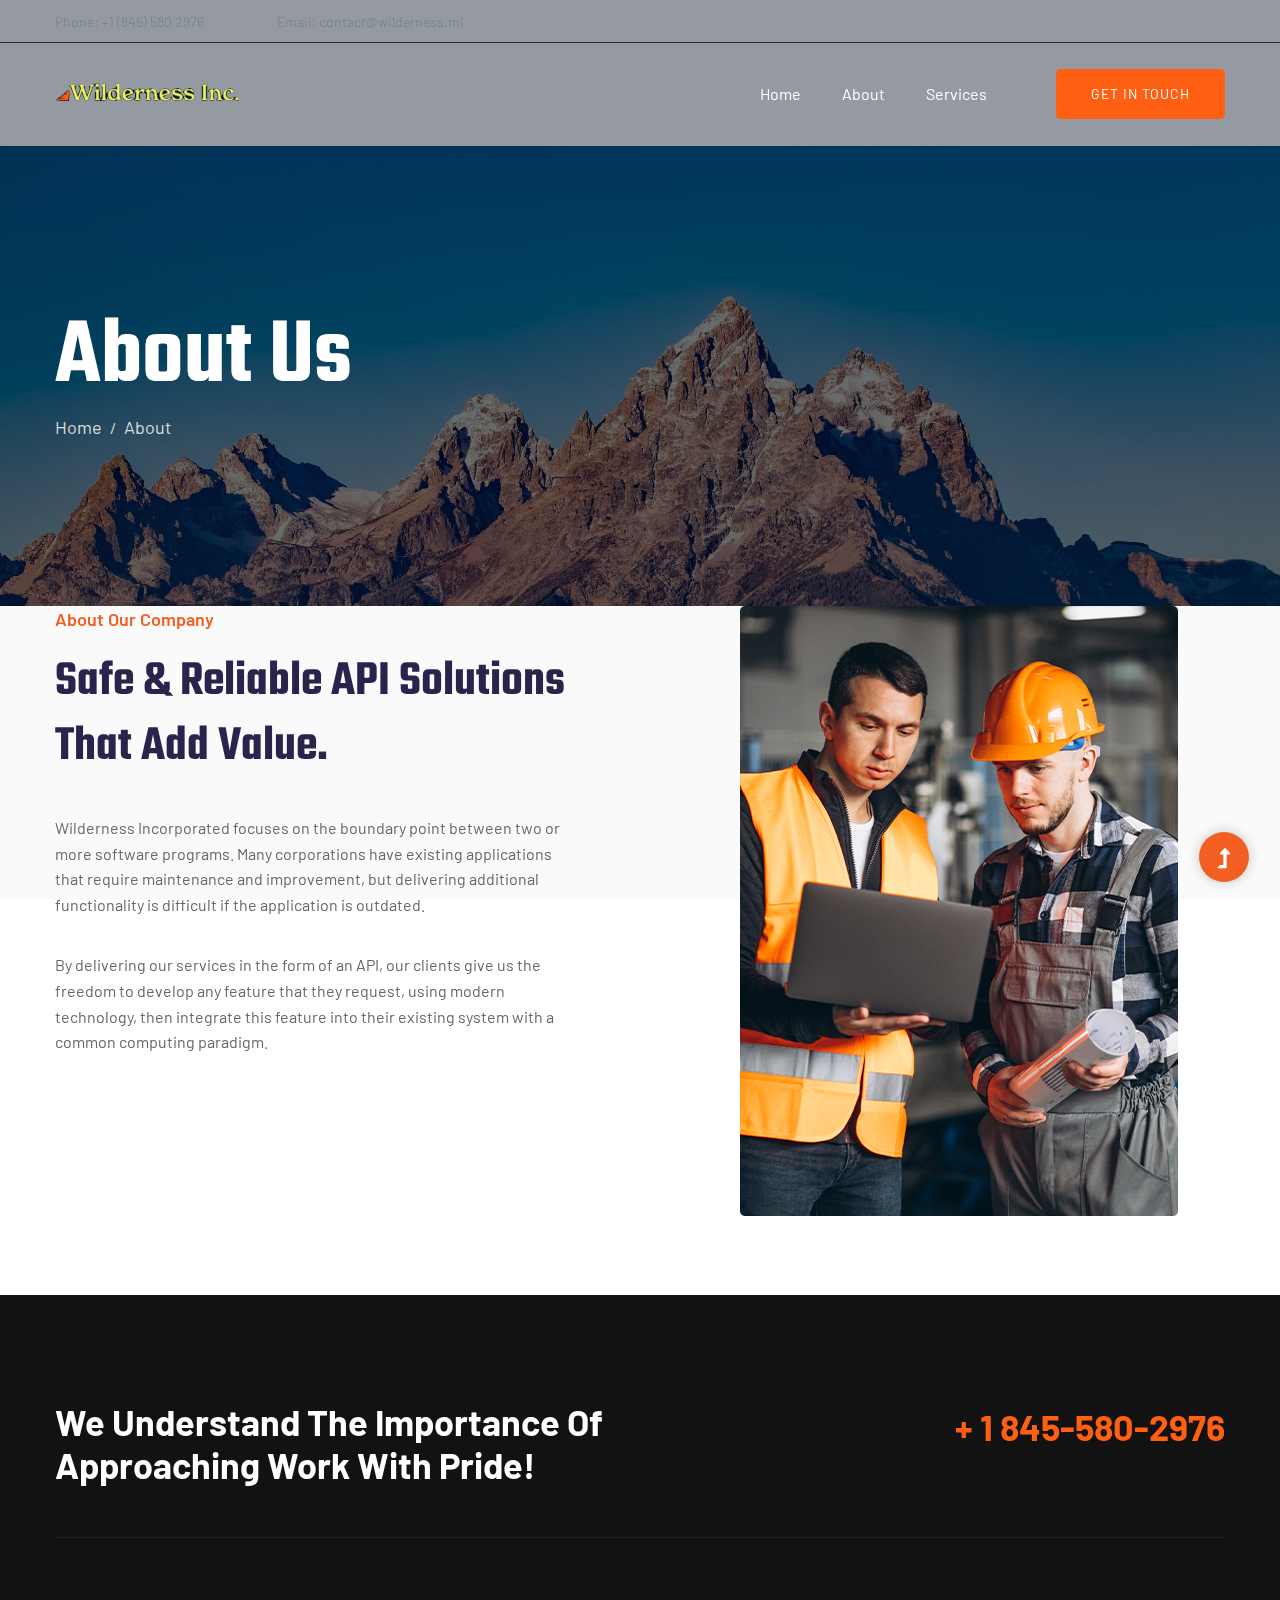
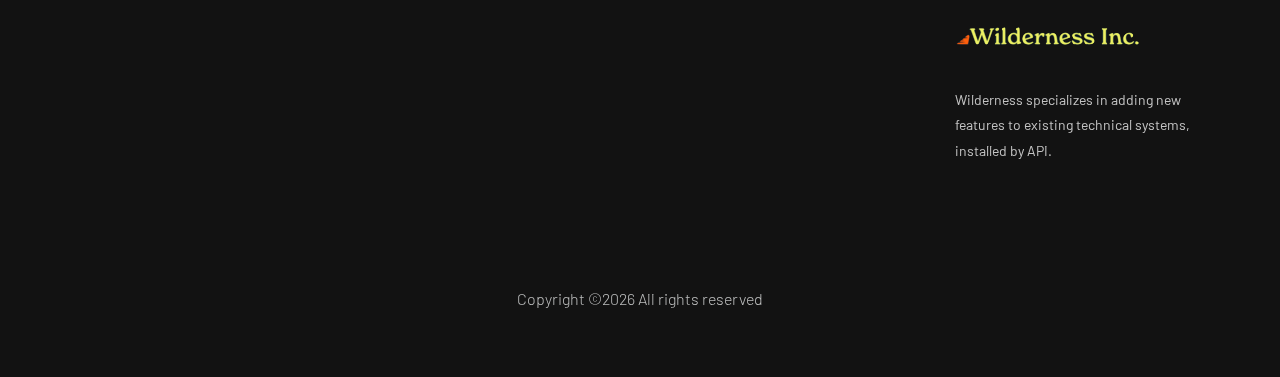
==== about.html @ 74ba884f "Update about page" ====
<!doctype html>
<html class="no-js" lang="zxx">
    <head>
        <meta charset="utf-8">
        <meta http-equiv="x-ua-compatible" content="ie=edge">
        <title>Transportation HTML-5 Template </title>
        <meta name="description" content="">
        <meta name="viewport" content="width=device-width, initial-scale=1">
        <link rel="manifest" href="site.webmanifest">
		<link rel="shortcut icon" type="image/x-icon" href="assets/img/favicon.ico">

		<!-- CSS here -->
            <link rel="stylesheet" href="assets/css/bootstrap.min.css">
            <link rel="stylesheet" href="assets/css/owl.carousel.min.css">
            <link rel="stylesheet" href="assets/css/slicknav.css">
            <link rel="stylesheet" href="assets/css/flaticon.css">
            <link rel="stylesheet" href="assets/css/animate.min.css">
            <link rel="stylesheet" href="assets/css/magnific-popup.css">
            <link rel="stylesheet" href="assets/css/fontawesome-all.min.css">
            <link rel="stylesheet" href="assets/css/themify-icons.css">
            <link rel="stylesheet" href="assets/css/slick.css">
            <link rel="stylesheet" href="assets/css/nice-select.css">
            <link rel="stylesheet" href="assets/css/style.css">
   </head>

   <body>
    <!--? Preloader Start -->
    <div id="preloader-active">
        <div class="preloader d-flex align-items-center justify-content-center">
            <div class="preloader-inner position-relative">
                <div class="preloader-circle"></div>
                <div class="preloader-img pere-text">
                    <img src="assets/img/logo/loder.jpg" alt="">
                </div>
            </div>
        </div>
    </div>
    <!-- Preloader Start -->
    <header>
        <!-- Header Start -->
        <div class="header-area">
            <div class="main-header ">
                <div class="header-top d-none d-lg-block">
                    <div class="container">
                        <div class="col-xl-12">
                            <div class="row d-flex justify-content-between align-items-center">
                                <div class="header-info-left">
                                    <ul>     
                                        <li>Phone: +1 (845) 580 2976</li>
                                        <li>Email: contact@wilderness.ml</li>
                                    </ul>
                                </div>
                            </div>
                        </div>
                    </div>
                </div>
                <div class="header-bottom  header-sticky">
                    <div class="container">
                        <div class="row align-items-center">
                            <!-- Logo -->
                            <div class="col-xl-2 col-lg-2">
                                <div class="logo">
                                    <a href="index.html"><img src="assets/img/logo/Wilderness_logo_standard_mac_1_20_clear.png" alt=""></a>
                                </div>
                            </div>
                            <div class="col-xl-10 col-lg-10">
                                <div class="menu-wrapper  d-flex align-items-center justify-content-end">
                                    <!-- Main-menu -->
                                    <div class="main-menu d-none d-lg-block">
                                        <nav> 
                                            <ul id="navigation">                                                                                          
                                                <li><a href="index.html">Home</a></li>
                                                <li><a href="about.html">About</a></li>
                                                <li><a href="services.html">Services</a></li>
                                                
                                                <!--<li><a href="contact.html">Contact</a></li>-->
                                            </ul>
                                        </nav>
                                    </div>
                                    <!-- Header-btn -->
                                    <div class="header-right-btn d-none d-lg-block ml-20">
                                        <a href="contact.html" class="btn header-btn">Get In Touch</a>
                                    </div>
                                </div>
                            </div> 
                            <!-- Mobile Menu -->
                            <div class="col-12">
                                <div class="mobile_menu d-block d-lg-none"></div>
                            </div>
                        </div>
                    </div>
                </div>
            </div>
        </div>
        <!-- Header End -->
    </header>
    <main>
        <!--? slider Area Start-->
        <div class="slider-area ">
            <div class="single-slider hero-overly slider-height2 d-flex align-items-center" data-background="assets/img/hero/about_wilderness.jpg">
                <div class="container">
                    <div class="row">
                        <div class="col-xl-12">
                            <div class="hero-cap">
                                <h2>About us</h2>
                                <nav aria-label="breadcrumb">
                                    <ol class="breadcrumb">
                                        <li class="breadcrumb-item"><a href="index.html">Home</a></li>
                                        <li class="breadcrumb-item"><a href="#">About</a></li> 
                                    </ol>
                                </nav>
                            </div>
                        </div>
                    </div>
                </div>
            </div>
        </div>
        <!-- slider Area End-->
        <!--? About Area Start -->
        <div class="about-low-area padding-bottom">
            <div class="container">
                <div class="row">
                    <div class="col-lg-6 col-md-12">
                        <div class="about-caption mb-50">
                            <!-- Section Tittle -->
                            <div class="section-tittle mb-35">
                                <span>About Our Company</span>
                                <h2>Safe & Reliable API Solutions That Add Value.</h2>
                            </div>
                            <p>Wilderness Incorporated focuses on the boundary point between two or more software programs. Many corporations have existing applications that require maintenance and improvement, but delivering additional functionality is difficult if the application is outdated. </p>
                            <p>By delivering our services in the form of an API, our clients give us the freedom to develop any feature that they request, using modern technology, then integrate this feature into their existing system with a common computing paradigm. </p>
                        </div>
                    </div>
                    <div class="col-lg-6 col-md-12">
                        <!-- about-img -->
                        <div class="about-img ">
                            <div class="about-font-img">
                                <img src="assets/img/gallery/about2.png" alt="">
                            </div>
                            <div class="about-back-img d-none d-lg-block">
                                <img src="assets/img/gallery/about1.png" alt="">
                            </div>
                        </div>
                    </div>
                </div>
            </div>
        </div>
        <!-- About Area End -->
        <!--? contact-form start -->
    
        <!-- contact-form end -->
        <!--Team Ara Start -->

        <!-- Team Ara End -->
        <!--? Testimonial Start -->
         
        <!-- Testimonial End -->
         <!--? Blog Area Start -->
        <!-- Blog Area End -->
    </main>
    <footer>
        <!--? Footer Start-->
        <div class="footer-area footer-bg">
            <div class="container">
                <div class="footer-top footer-padding">
                    <!-- footer Heading -->
                    <div class="footer-heading">
                        <div class="row justify-content-between">
                            <div class="col-xl-6 col-lg-8 col-md-8">
                                <div class="wantToWork-caption wantToWork-caption2">
                                    <h2>We Understand The Importance Of Approaching Work With Pride!</h2>
                                </div>
                            </div>
                            <div class="col-xl-6 col-lg-6">
                                <span class="contact-number f-right">+ 1 845-580-2976</span>
                            </div>
                        </div>
                    </div>
                    <!-- Footer Menu -->
                    <div class="row d-flex justify-content-end">
                        <div class="col-xl-3 col-lg-4 col-md-5 col-sm-6">
                            <div class="single-footer-caption mb-50">
                                <!-- logo -->
                                <div class="footer-logo">
                                    <a href="index.html"><img src="assets/img/logo/Wilderness_logo_standard_mac_1_20_clear.png" alt=""></a>
                                </div>
                                <div class="footer-tittle">
                                    <div class="footer-pera">
                                        <p class="info1">Wilderness specializes in adding new features to existing technical systems, installed by API.</p>
                                    </div>
                                </div>
                            </div>
                        </div>
                    </div>
                </div>
                <!-- Footer Bottom -->
                <div class="footer-bottom">
                    <div class="row d-flex align-items-center">
                        <div class="col-lg-12">
                            <div class="footer-copy-right text-center">
                                <p>
      Copyright &copy;<script>document.write(new Date().getFullYear());</script> All rights reserved</p>
                            </div>
                        </div>
                    </div>
                </div>
            </div>
        </div>
        <!-- Footer End-->
    </footer>
    <!-- Scroll Up -->
    <div id="back-top" >
        <a title="Go to Top" href="#"> <i class="fas fa-level-up-alt"></i></a>
    </div>

    <!-- JS here -->
		<!-- All JS Custom Plugins Link Here here -->
        <script src="./assets/js/vendor/modernizr-3.5.0.min.js"></script>
		<!-- Jquery, Popper, Bootstrap -->
		<script src="./assets/js/vendor/jquery-1.12.4.min.js"></script>
        <script src="./assets/js/popper.min.js"></script>
        <script src="./assets/js/bootstrap.min.js"></script>
	    <!-- Jquery Mobile Menu -->
        <script src="./assets/js/jquery.slicknav.min.js"></script>

		<!-- Jquery Slick , Owl-Carousel Plugins -->
        <script src="./assets/js/owl.carousel.min.js"></script>
        <script src="./assets/js/slick.min.js"></script>
		<!-- One Page, Animated-HeadLin -->
        <script src="./assets/js/wow.min.js"></script>
		<script src="./assets/js/animated.headline.js"></script>
        <script src="./assets/js/jquery.magnific-popup.js"></script>

		<!-- Nice-select, sticky -->
        <script src="./assets/js/jquery.nice-select.min.js"></script>
		<script src="./assets/js/jquery.sticky.js"></script>
        
        <!-- contact js -->
        <script src="./assets/js/contact.js"></script>
        <script src="./assets/js/jquery.form.js"></script>
        <script src="./assets/js/jquery.validate.min.js"></script>
        <script src="./assets/js/mail-script.js"></script>
        <script src="./assets/js/jquery.ajaxchimp.min.js"></script>
        
		<!-- Jquery Plugins, main Jquery -->	
        <script src="./assets/js/plugins.js"></script>
        <script src="./assets/js/main.js"></script>
        
    </body>
</html>
---- assets/css/flaticon.css ----
/*
  	Flaticon icon font: Flaticon
  	Creation date: 07/04/2020 05:31
  	*/

@font-face {
  font-family: "Flaticon";
  src: url("../fonts/Flaticon.eot");
  src: url("../fonts/Flaticon.eot?#iefix") format("embedded-opentype"),
       url("../fonts/Flaticon.woff2") format("woff2"),
       url("../fonts/Flaticon.woff") format("woff"),
       url("../fonts/Flaticon.ttf") format("truetype"),
       url("../fonts/Flaticon.svg#Flaticon") format("svg");
  font-weight: normal;
  font-style: normal;
}

@media screen and (-webkit-min-device-pixel-ratio:0) {
  @font-face {
    font-family: "Flaticon";
    src: url("../fonts/Flaticon.svg#Flaticon") format("svg");
  }
}

[class^="flaticon-"]:before, [class*=" flaticon-"]:before,
[class^="flaticon-"]:after, [class*=" flaticon-"]:after {   
  font-family: Flaticon;
font-style: normal;
}

.flaticon-shipped:before { content: "\f100"; }
.flaticon-ship:before { content: "\f101"; }
.flaticon-plane:before { content: "\f102"; }
.flaticon-support:before { content: "\f103"; }
.flaticon-clock:before { content: "\f104"; }
.flaticon-place:before { content: "\f105"; }
---- assets/css/themify-icons.css ----
@font-face {
	font-family: 'themify';
	src:url('../fonts/themify.eot?-fvbane');


	src:url('../fonts/themify.eot?#iefix-fvbane') format('embedded-opentype'),
		url('../fonts/themify.woff?-fvbane') format('woff'),
		url('../fonts/themify.ttf?-fvbane') format('truetype'),
		url('../fonts/themify.svg?-fvbane#themify') format('svg');
	font-weight: normal;
	font-style: normal;
}

[class^="ti-"], [class*=" ti-"] {
	font-family: 'themify';
	speak: none;
	font-style: normal;
	font-weight: normal;
	font-variant: normal;
	text-transform: none;
	line-height: 1;

	/* Better Font Rendering =========== */
	-webkit-font-smoothing: antialiased;
	-moz-osx-font-smoothing: grayscale;
}

.ti-wand:before {
	content: "\e600";
}
.ti-volume:before {
	content: "\e601";
}
.ti-user:before {
	content: "\e602";
}
.ti-unlock:before {
	content: "\e603";
}
.ti-unlink:before {
	content: "\e604";
}
.ti-trash:before {
	content: "\e605";
}
.ti-thought:before {
	content: "\e606";
}
.ti-target:before {
	content: "\e607";
}
.ti-tag:before {
	content: "\e608";
}
.ti-tablet:before {
	content: "\e609";
}
.ti-star:before {
	content: "\e60a";
}
.ti-spray:before {
	content: "\e60b";
}
.ti-signal:before {
	content: "\e60c";
}
.ti-shopping-cart:before {
	content: "\e60d";
}
.ti-shopping-cart-full:before {
	content: "\e60e";
}
.ti-settings:before {
	content: "\e60f";
}
.ti-search:before {
	content: "\e610";
}
.ti-zoom-in:before {
	content: "\e611";
}
.ti-zoom-out:before {
	content: "\e612";
}
.ti-cut:before {
	content: "\e613";
}
.ti-ruler:before {
	content: "\e614";
}
.ti-ruler-pencil:before {
	content: "\e615";
}
.ti-ruler-alt:before {
	content: "\e616";
}
.ti-bookmark:before {
	content: "\e617";
}
.ti-bookmark-alt:before {
	content: "\e618";
}
.ti-reload:before {
	content: "\e619";
}
.ti-plus:before {
	content: "\e61a";
}
.ti-pin:before {
	content: "\e61b";
}
.ti-pencil:before {
	content: "\e61c";
}
.ti-pencil-alt:before {
	content: "\e61d";
}
.ti-paint-roller:before {
	content: "\e61e";
}
.ti-paint-bucket:before {
	content: "\e61f";
}
.ti-na:before {
	content: "\e620";
}
.ti-mobile:before {
	content: "\e621";
}
.ti-minus:before {
	content: "\e622";
}
.ti-medall:before {
	content: "\e623";
}
.ti-medall-alt:before {
	content: "\e624";
}
.ti-marker:before {
	content: "\e625";
}
.ti-marker-alt:before {
	content: "\e626";
}
.ti-arrow-up:before {
	content: "\e627";
}
.ti-arrow-right:before {
	content: "\e628";
}
.ti-arrow-left:before {
	content: "\e629";
}
.ti-arrow-down:before {
	content: "\e62a";
}
.ti-lock:before {
	content: "\e62b";
}
.ti-location-arrow:before {
	content: "\e62c";
}
.ti-link:before {
	content: "\e62d";
}
.ti-layout:before {
	content: "\e62e";
}
.ti-layers:before {
	content: "\e62f";
}
.ti-layers-alt:before {
	content: "\e630";
}
.ti-key:before {
	content: "\e631";
}
.ti-import:before {
	content: "\e632";
}
.ti-image:before {
	content: "\e633";
}
.ti-heart:before {
	content: "\e634";
}
.ti-heart-broken:before {
	content: "\e635";
}
.ti-hand-stop:before {
	content: "\e636";
}
.ti-hand-open:before {
	content: "\e637";
}
.ti-hand-drag:before {
	content: "\e638";
}
.ti-folder:before {
	content: "\e639";
}
.ti-flag:before {
	content: "\e63a";
}
.ti-flag-alt:before {
	content: "\e63b";
}
.ti-flag-alt-2:before {
	content: "\e63c";
}
.ti-eye:before {
	content: "\e63d";
}
.ti-export:before {
	content: "\e63e";
}
.ti-exchange-vertical:before {
	content: "\e63f";
}
.ti-desktop:before {
	content: "\e640";
}
.ti-cup:before {
	content: "\e641";
}
.ti-crown:before {
	content: "\e642";
}
.ti-comments:before {
	content: "\e643";
}
.ti-comment:before {
	content: "\e644";
}
.ti-comment-alt:before {
	content: "\e645";
}
.ti-close:before {
	content: "\e646";
}
.ti-clip:before {
	content: "\e647";
}
.ti-angle-up:before {
	content: "\e648";
}
.ti-angle-right:before {
	content: "\e649";
}
.ti-angle-left:before {
	content: "\e64a";
}
.ti-angle-down:before {
	content: "\e64b";
}
.ti-check:before {
	content: "\e64c";
}
.ti-check-box:before {
	content: "\e64d";
}
.ti-camera:before {
	content: "\e64e";
}
.ti-announcement:before {
	content: "\e64f";
}
.ti-brush:before {
	content: "\e650";
}
.ti-briefcase:before {
	content: "\e651";
}
.ti-bolt:before {
	content: "\e652";
}
.ti-bolt-alt:before {
	content: "\e653";
}
.ti-blackboard:before {
	content: "\e654";
}
.ti-bag:before {
	content: "\e655";
}
.ti-move:before {
	content: "\e656";
}
.ti-arrows-vertical:before {
	content: "\e657";
}
.ti-arrows-horizontal:before {
	content: "\e658";
}
.ti-fullscreen:before {
	content: "\e659";
}
.ti-arrow-top-right:before {
	content: "\e65a";
}
.ti-arrow-top-left:before {
	content: "\e65b";
}
.ti-arrow-circle-up:before {
	content: "\e65c";
}
.ti-arrow-circle-right:before {
	content: "\e65d";
}
.ti-arrow-circle-left:before {
	content: "\e65e";
}
.ti-arrow-circle-down:before {
	content: "\e65f";
}
.ti-angle-double-up:before {
	content: "\e660";
}
.ti-angle-double-right:before {
	content: "\e661";
}
.ti-angle-double-left:before {
	content: "\e662";
}
.ti-angle-double-down:before {
	content: "\e663";
}
.ti-zip:before {
	content: "\e664";
}
.ti-world:before {
	content: "\e665";
}
.ti-wheelchair:before {
	content: "\e666";
}
.ti-view-list:before {
	content: "\e667";
}
.ti-view-list-alt:before {
	content: "\e668";
}
.ti-view-grid:before {
	content: "\e669";
}
.ti-uppercase:before {
	content: "\e66a";
}
.ti-upload:before {
	content: "\e66b";
}
.ti-underline:before {
	content: "\e66c";
}
.ti-truck:before {
	content: "\e66d";
}
.ti-timer:before {
	content: "\e66e";
}
.ti-ticket:before {
	content: "\e66f";
}
.ti-thumb-up:before {
	content: "\e670";
}
.ti-thumb-down:before {
	content: "\e671";
}
.ti-text:before {
	content: "\e672";
}
.ti-stats-up:before {
	content: "\e673";
}
.ti-stats-down:before {
	content: "\e674";
}
.ti-split-v:before {
	content: "\e675";
}
.ti-split-h:before {
	content: "\e676";
}
.ti-smallcap:before {
	content: "\e677";
}
.ti-shine:before {
	content: "\e678";
}
.ti-shift-right:before {
	content: "\e679";
}
.ti-shift-left:before {
	content: "\e67a";
}
.ti-shield:before {
	content: "\e67b";
}
.ti-notepad:before {
	content: "\e67c";
}
.ti-server:before {
	content: "\e67d";
}
.ti-quote-right:before {
	content: "\e67e";
}
.ti-quote-left:before {
	content: "\e67f";
}
.ti-pulse:before {
	content: "\e680";
}
.ti-printer:before {
	content: "\e681";
}
.ti-power-off:before {
	content: "\e682";
}
.ti-plug:before {
	content: "\e683";
}
.ti-pie-chart:before {
	content: "\e684";
}
.ti-paragraph:before {
	content: "\e685";
}
.ti-panel:before {
	content: "\e686";
}
.ti-package:before {
	content: "\e687";
}
.ti-music:before {
	content: "\e688";
}
.ti-music-alt:before {
	content: "\e689";
}
.ti-mouse:before {
	content: "\e68a";
}
.ti-mouse-alt:before {
	content: "\e68b";
}
.ti-money:before {
	content: "\e68c";
}
.ti-microphone:before {
	content: "\e68d";
}
.ti-menu:before {
	content: "\e68e";
}
.ti-menu-alt:before {
	content: "\e68f";
}
.ti-map:before {
	content: "\e690";
}
.ti-map-alt:before {
	content: "\e691";
}
.ti-loop:before {
	content: "\e692";
}
.ti-location-pin:before {
	content: "\e693";
}
.ti-list:before {
	content: "\e694";
}
.ti-light-bulb:before {
	content: "\e695";
}
.ti-Italic:before {
	content: "\e696";
}
.ti-info:before {
	content: "\e697";
}
.ti-infinite:before {
	content: "\e698";
}
.ti-id-badge:before {
	content: "\e699";
}
.ti-hummer:before {
	content: "\e69a";
}
.ti-home:before {
	content: "\e69b";
}
.ti-help:before {
	content: "\e69c";
}
.ti-headphone:before {
	content: "\e69d";
}
.ti-harddrives:before {
	content: "\e69e";
}
.ti-harddrive:before {
	content: "\e69f";
}
.ti-gift:before {
	content: "\e6a0";
}
.ti-game:before {
	content: "\e6a1";
}
.ti-filter:before {
	content: "\e6a2";
}
.ti-files:before {
	content: "\e6a3";
}
.ti-file:before {
	content: "\e6a4";
}
.ti-eraser:before {
	content: "\e6a5";
}
.ti-envelope:before {
	content: "\e6a6";
}
.ti-download:before {
	content: "\e6a7";
}
.ti-direction:before {
	content: "\e6a8";
}
.ti-direction-alt:before {
	content: "\e6a9";
}
.ti-dashboard:before {
	content: "\e6aa";
}
.ti-control-stop:before {
	content: "\e6ab";
}
.ti-control-shuffle:before {
	content: "\e6ac";
}
.ti-control-play:before {
	content: "\e6ad";
}
.ti-control-pause:before {
	content: "\e6ae";
}
.ti-control-forward:before {
	content: "\e6af";
}
.ti-control-backward:before {
	content: "\e6b0";
}
.ti-cloud:before {
	content: "\e6b1";
}
.ti-cloud-up:before {
	content: "\e6b2";
}
.ti-cloud-down:before {
	content: "\e6b3";
}
.ti-clipboard:before {
	content: "\e6b4";
}
.ti-car:before {
	content: "\e6b5";
}
.ti-calendar:before {
	content: "\e6b6";
}
.ti-book:before {
	content: "\e6b7";
}
.ti-bell:before {
	content: "\e6b8";
}
.ti-basketball:before {
	content: "\e6b9";
}
.ti-bar-chart:before {
	content: "\e6ba";
}
.ti-bar-chart-alt:before {
	content: "\e6bb";
}
.ti-back-right:before {
	content: "\e6bc";
}
.ti-back-left:before {
	content: "\e6bd";
}
.ti-arrows-corner:before {
	content: "\e6be";
}
.ti-archive:before {
	content: "\e6bf";
}
.ti-anchor:before {
	content: "\e6c0";
}
.ti-align-right:before {
	content: "\e6c1";
}
.ti-align-left:before {
	content: "\e6c2";
}
.ti-align-justify:before {
	content: "\e6c3";
}
.ti-align-center:before {
	content: "\e6c4";
}
.ti-alert:before {
	content: "\e6c5";
}
.ti-alarm-clock:before {
	content: "\e6c6";
}
.ti-agenda:before {
	content: "\e6c7";
}
.ti-write:before {
	content: "\e6c8";
}
.ti-window:before {
	content: "\e6c9";
}
.ti-widgetized:before {
	content: "\e6ca";
}
.ti-widget:before {
	content: "\e6cb";
}
.ti-widget-alt:before {
	content: "\e6cc";
}
.ti-wallet:before {
	content: "\e6cd";
}
.ti-video-clapper:before {
	content: "\e6ce";
}
.ti-video-camera:before {
	content: "\e6cf";
}
.ti-vector:before {
	content: "\e6d0";
}
.ti-themify-logo:before {
	content: "\e6d1";
}
.ti-themify-favicon:before {
	content: "\e6d2";
}
.ti-themify-favicon-alt:before {
	content: "\e6d3";
}
.ti-support:before {
	content: "\e6d4";
}
.ti-stamp:before {
	content: "\e6d5";
}
.ti-split-v-alt:before {
	content: "\e6d6";
}
.ti-slice:before {
	content: "\e6d7";
}
.ti-shortcode:before {
	content: "\e6d8";
}
.ti-shift-right-alt:before {
	content: "\e6d9";
}
.ti-shift-left-alt:before {
	content: "\e6da";
}
.ti-ruler-alt-2:before {
	content: "\e6db";
}
.ti-receipt:before {
	content: "\e6dc";
}
.ti-pin2:before {
	content: "\e6dd";
}
.ti-pin-alt:before {
	content: "\e6de";
}
.ti-pencil-alt2:before {
	content: "\e6df";
}
.ti-palette:before {
	content: "\e6e0";
}
.ti-more:before {
	content: "\e6e1";
}
.ti-more-alt:before {
	content: "\e6e2";
}
.ti-microphone-alt:before {
	content: "\e6e3";
}
.ti-magnet:before {
	content: "\e6e4";
}
.ti-line-double:before {
	content: "\e6e5";
}
.ti-line-dotted:before {
	content: "\e6e6";
}
.ti-line-dashed:before {
	content: "\e6e7";
}
.ti-layout-width-full:before {
	content: "\e6e8";
}
.ti-layout-width-default:before {
	content: "\e6e9";
}
.ti-layout-width-default-alt:before {
	content: "\e6ea";
}
.ti-layout-tab:before {
	content: "\e6eb";
}
.ti-layout-tab-window:before {
	content: "\e6ec";
}
.ti-layout-tab-v:before {
	content: "\e6ed";
}
.ti-layout-tab-min:before {
	content: "\e6ee";
}
.ti-layout-slider:before {
	content: "\e6ef";
}
.ti-layout-slider-alt:before {
	content: "\e6f0";
}
.ti-layout-sidebar-right:before {
	content: "\e6f1";
}
.ti-layout-sidebar-none:before {
	content: "\e6f2";
}
.ti-layout-sidebar-left:before {
	content: "\e6f3";
}
.ti-layout-placeholder:before {
	content: "\e6f4";
}
.ti-layout-menu:before {
	content: "\e6f5";
}
.ti-layout-menu-v:before {
	content: "\e6f6";
}
.ti-layout-menu-separated:before {
	content: "\e6f7";
}
.ti-layout-menu-full:before {
	content: "\e6f8";
}
.ti-layout-media-right-alt:before {
	content: "\e6f9";
}
.ti-layout-media-right:before {
	content: "\e6fa";
}
.ti-layout-media-overlay:before {
	content: "\e6fb";
}
.ti-layout-media-overlay-alt:before {
	content: "\e6fc";
}
.ti-layout-media-overlay-alt-2:before {
	content: "\e6fd";
}
.ti-layout-media-left-alt:before {
	content: "\e6fe";
}
.ti-layout-media-left:before {
	content: "\e6ff";
}
.ti-layout-media-center-alt:before {
	content: "\e700";
}
.ti-layout-media-center:before {
	content: "\e701";
}
.ti-layout-list-thumb:before {
	content: "\e702";
}
.ti-layout-list-thumb-alt:before {
	content: "\e703";
}
.ti-layout-list-post:before {
	content: "\e704";
}
.ti-layout-list-large-image:before {
	content: "\e705";
}
.ti-layout-line-solid:before {
	content: "\e706";
}
.ti-layout-grid4:before {
	content: "\e707";
}
.ti-layout-grid3:before {
	content: "\e708";
}
.ti-layout-grid2:before {
	content: "\e709";
}
.ti-layout-grid2-thumb:before {
	content: "\e70a";
}
.ti-layout-cta-right:before {
	content: "\e70b";
}
.ti-layout-cta-left:before {
	content: "\e70c";
}
.ti-layout-cta-center:before {
	content: "\e70d";
}
.ti-layout-cta-btn-right:before {
	content: "\e70e";
}
.ti-layout-cta-btn-left:before {
	content: "\e70f";
}
.ti-layout-column4:before {
	content: "\e710";
}
.ti-layout-column3:before {
	content: "\e711";
}
.ti-layout-column2:before {
	content: "\e712";
}
.ti-layout-accordion-separated:before {
	content: "\e713";
}
.ti-layout-accordion-merged:before {
	content: "\e714";
}
.ti-layout-accordion-list:before {
	content: "\e715";
}
.ti-ink-pen:before {
	content: "\e716";
}
.ti-info-alt:before {
	content: "\e717";
}
.ti-help-alt:before {
	content: "\e718";
}
.ti-headphone-alt:before {
	content: "\e719";
}
.ti-hand-point-up:before {
	content: "\e71a";
}
.ti-hand-point-right:before {
	content: "\e71b";
}
.ti-hand-point-left:before {
	content: "\e71c";
}
.ti-hand-point-down:before {
	content: "\e71d";
}
.ti-gallery:before {
	content: "\e71e";
}
.ti-face-smile:before {
	content: "\e71f";
}
.ti-face-sad:before {
	content: "\e720";
}
.ti-credit-card:before {
	content: "\e721";
}
.ti-control-skip-forward:before {
	content: "\e722";
}
.ti-control-skip-backward:before {
	content: "\e723";
}
.ti-control-record:before {
	content: "\e724";
}
.ti-control-eject:before {
	content: "\e725";
}
.ti-comments-smiley:before {
	content: "\e726";
}
.ti-brush-alt:before {
	content: "\e727";
}
.ti-youtube:before {
	content: "\e728";
}
.ti-vimeo:before {
	content: "\e729";
}
.ti-twitter:before {
	content: "\e72a";
}
.ti-time:before {
	content: "\e72b";
}
.ti-tumblr:before {
	content: "\e72c";
}
.ti-skype:before {
	content: "\e72d";
}
.ti-share:before {
	content: "\e72e";
}
.ti-share-alt:before {
	content: "\e72f";
}
.ti-rocket:before {
	content: "\e730";
}
.ti-pinterest:before {
	content: "\e731";
}
.ti-new-window:before {
	content: "\e732";
}
.ti-microsoft:before {
	content: "\e733";
}
.ti-list-ol:before {
	content: "\e734";
}
.ti-linkedin:before {
	content: "\e735";
}
.ti-layout-sidebar-2:before {
	content: "\e736";
}
.ti-layout-grid4-alt:before {
	content: "\e737";
}
.ti-layout-grid3-alt:before {
	content: "\e738";
}
.ti-layout-grid2-alt:before {
	content: "\e739";
}
.ti-layout-column4-alt:before {
	content: "\e73a";
}
.ti-layout-column3-alt:before {
	content: "\e73b";
}
.ti-layout-column2-alt:before {
	content: "\e73c";
}
.ti-instagram:before {
	content: "\e73d";
}
.ti-google:before {
	content: "\e73e";
}
.ti-github:before {
	content: "\e73f";
}
.ti-flickr:before {
	content: "\e740";
}
.ti-facebook:before {
	content: "\e741";
}
.ti-dropbox:before {
	content: "\e742";
}
.ti-dribbble:before {
	content: "\e743";
}
.ti-apple:before {
	content: "\e744";
}
.ti-android:before {
	content: "\e745";
}
.ti-save:before {
	content: "\e746";
}
.ti-save-alt:before {
	content: "\e747";
}
.ti-yahoo:before {
	content: "\e748";
}
.ti-wordpress:before {
	content: "\e749";
}
.ti-vimeo-alt:before {
	content: "\e74a";
}
.ti-twitter-alt:before {
	content: "\e74b";
}
.ti-tumblr-alt:before {
	content: "\e74c";
}
.ti-trello:before {
	content: "\e74d";
}
.ti-stack-overflow:before {
	content: "\e74e";
}
.ti-soundcloud:before {
	content: "\e74f";
}
.ti-sharethis:before {
	content: "\e750";
}
.ti-sharethis-alt:before {
	content: "\e751";
}
.ti-reddit:before {
	content: "\e752";
}
.ti-pinterest-alt:before {
	content: "\e753";
}
.ti-microsoft-alt:before {
	content: "\e754";
}
.ti-linux:before {
	content: "\e755";
}
.ti-jsfiddle:before {
	content: "\e756";
}
.ti-joomla:before {
	content: "\e757";
}
.ti-html5:before {
	content: "\e758";
}
.ti-flickr-alt:before {
	content: "\e759";
}
.ti-email:before {
	content: "\e75a";
}
.ti-drupal:before {
	content: "\e75b";
}
.ti-dropbox-alt:before {
	content: "\e75c";
}
.ti-css3:before {
	content: "\e75d";
}
.ti-rss:before {
	content: "\e75e";
}
.ti-rss-alt:before {
	content: "\e75f";
}
---- assets/css/nice-select.css ----
.nice-select {
  -webkit-tap-highlight-color: transparent;
  background-color: #fff;
  border-radius: 5px;
  border: solid 1px #e8e8e8;
  box-sizing: border-box;
  clear: both;
  cursor: pointer;
  display: block;
  float: left;
  font-family: inherit;
  font-size: 14px;
  font-weight: normal;
  height: 42px;
  line-height: 40px;
  outline: none;
  padding-left: 18px;
  padding-right: 30px;
  position: relative;
  text-align: left !important;
  -webkit-transition: all 0.2s ease-in-out;
  transition: all 0.2s ease-in-out;
  -webkit-user-select: none;
     -moz-user-select: none;
      -ms-user-select: none;
          user-select: none;
  white-space: nowrap;
  width: auto; }
  .nice-select:hover {
    border-color: #dbdbdb; }
  .nice-select:active, .nice-select.open, .nice-select:focus {
    border-color: #999; }
  .nice-select:after {
    border-bottom: 2px solid #999;
    border-right: 2px solid #999;
    content: '';
    display: block;
    height: 5px;
    margin-top: -4px;
    pointer-events: none;
    position: absolute;
    right: 12px;
    top: 50%;
    -webkit-transform-origin: 66% 66%;
        -ms-transform-origin: 66% 66%;
            transform-origin: 66% 66%;
    -webkit-transform: rotate(45deg);
        -ms-transform: rotate(45deg);
            transform: rotate(45deg);
    -webkit-transition: all 0.15s ease-in-out;
    transition: all 0.15s ease-in-out;
    width: 5px; }
  .nice-select.open:after {
    -webkit-transform: rotate(-135deg);
        -ms-transform: rotate(-135deg);
            transform: rotate(-135deg); }
  .nice-select.open .list {
    opacity: 1;
    pointer-events: auto;
    -webkit-transform: scale(1) translateY(0);
        -ms-transform: scale(1) translateY(0);
            transform: scale(1) translateY(0); }
  .nice-select.disabled {
    border-color: #ededed;
    color: #999;
    pointer-events: none; }
    .nice-select.disabled:after {
      border-color: #cccccc; }
  .nice-select.wide {
    width: 100%; }
    .nice-select.wide .list {
      left: 0 !important;
      right: 0 !important; }
  .nice-select.right {
    float: right; }
    .nice-select.right .list {
      left: auto;
      right: 0; }
  .nice-select.small {
    font-size: 12px;
    height: 36px;
    line-height: 34px; }
    .nice-select.small:after {
      height: 4px;
      width: 4px; }
    .nice-select.small .option {
      line-height: 34px;
      min-height: 34px; }
  .nice-select .list {
    background-color: #fff;
    border-radius: 5px;
    box-shadow: 0 0 0 1px rgba(68, 68, 68, 0.11);
    box-sizing: border-box;
    margin-top: 4px;
    opacity: 0;
    overflow: hidden;
    padding: 0;
    pointer-events: none;
    position: absolute;
    top: 100%;
    left: 0;
    -webkit-transform-origin: 50% 0;
        -ms-transform-origin: 50% 0;
            transform-origin: 50% 0;
    -webkit-transform: scale(0.75) translateY(-21px);
        -ms-transform: scale(0.75) translateY(-21px);
            transform: scale(0.75) translateY(-21px);
    -webkit-transition: all 0.2s cubic-bezier(0.5, 0, 0, 1.25), opacity 0.15s ease-out;
    transition: all 0.2s cubic-bezier(0.5, 0, 0, 1.25), opacity 0.15s ease-out;
    z-index: 9; }
    .nice-select .list:hover .option:not(:hover) {
      background-color: transparent !important; }
  .nice-select .option {
    cursor: pointer;
    font-weight: 400;
    line-height: 40px;
    list-style: none;
    min-height: 40px;
    outline: none;
    padding-left: 18px;
    padding-right: 29px;
    text-align: left;
    -webkit-transition: all 0.2s;
    transition: all 0.2s; }
    .nice-select .option:hover, .nice-select .option.focus, .nice-select .option.selected.focus {
      background-color: #f6f6f6; }
    .nice-select .option.selected {
      font-weight: bold; }
    .nice-select .option.disabled {
      background-color: transparent;
      color: #999;
      cursor: default; }

.no-csspointerevents .nice-select .list {
  display: none; }

.no-csspointerevents .nice-select.open .list {
  display: block; }
---- assets/css/style.css ----
@import url("https://fonts.googleapis.com/css?family=Barlow:300,400,500,600,700,800|Teko:300,400,500,600,700&display=swap");.white-bg{background:#ffffff}.gray-bg{background:#f5f5f5}.gray-bg{background:#f7f7fd}.white-bg{background:#fff}.black-bg{background:#16161a}.theme-bg{background:#f15f22}.brand-bg{background:#f1f4fa}.testimonial-bg{background:#f9fafc}.white-color{color:#fff}.black-color{color:#16161a}.theme-color{color:#f15f22}.boxed-btn{background:#fff;color:#f15f22 !important;display:inline-block;padding:18px 44px;font-family:"Teko",sans-serif;font-size:14px;font-weight:400;border:0;border:1px solid #f15f22;letter-spacing:3px;text-align:center;color:#f15f22;text-transform:uppercase;cursor:pointer}.boxed-btn:hover{background:#f15f22;color:#fff !important;border:1px solid #f15f22}.boxed-btn:focus{outline:none}.boxed-btn.large-width{width:220px}[data-overlay]{position:relative;background-size:cover;background-repeat:no-repeat;background-position:center center}[data-overlay]::before{position:absolute;left:0;top:0;right:0;bottom:0;content:""}[data-opacity="1"]::before{opacity:0.1}[data-opacity="2"]::before{opacity:0.2}[data-opacity="3"]::before{opacity:0.3}[data-opacity="4"]::before{opacity:0.4}[data-opacity="5"]::before{opacity:0.5}[data-opacity="6"]::before{opacity:0.6}[data-opacity="7"]::before{opacity:0.7}[data-opacity="8"]::before{opacity:0.8}[data-opacity="9"]::before{opacity:0.9}body{font-family:"Barlow",sans-serif;font-weight:normal;font-style:normal}h1,h2,h3,h4,h5,h6{font-family:"Teko",sans-serif;color:#2c234d;margin-top:0px;font-style:normal;font-weight:500;text-transform:normal}p{font-family:"Barlow",sans-serif;color:#10285d;font-size:16px;line-height:30px;margin-bottom:15px;font-weight:normal}.bg-img-1{background-image:url(../img/slider/slider-img-1.jpg)}.bg-img-2{background-image:url(../img/background-img/bg-img-2.jpg)}.cta-bg-1{background-image:url(../img/background-img/bg-img-3.jpg)}.img{max-width:100%;-webkit-transition:all .3s ease-out 0s;-moz-transition:all .3s ease-out 0s;-ms-transition:all .3s ease-out 0s;-o-transition:all .3s ease-out 0s;transition:all .3s ease-out 0s}.f-left{float:left}.f-right{float:right}.fix{overflow:hidden}.clear{clear:both}a,.button{-webkit-transition:all .3s ease-out 0s;-moz-transition:all .3s ease-out 0s;-ms-transition:all .3s ease-out 0s;-o-transition:all .3s ease-out 0s;transition:all .3s ease-out 0s}a:focus,.button:focus{text-decoration:none;outline:none}a{color:#635c5c}a:hover{color:#fff}a:focus,a:hover,.portfolio-cat a:hover,.footer -menu li a:hover{text-decoration:none}a,button{color:#fff;outline:medium none}button:focus,input:focus,input:focus,textarea,textarea:focus{outline:0}.uppercase{text-transform:uppercase}input:focus::-moz-placeholder{opacity:0;-webkit-transition:.4s;-o-transition:.4s;transition:.4s}.capitalize{text-transform:capitalize}h1 a,h2 a,h3 a,h4 a,h5 a,h6 a{color:inherit}ul{margin:0px;padding:0px}li{list-style:none}hr{border-bottom:1px solid #eceff8;border-top:0 none;margin:30px 0;padding:0}.theme-overlay{position:relative}.theme-overlay::before{background:#1696e7 none repeat scroll 0 0;content:"";height:100%;left:0;opacity:0.6;position:absolute;top:0;width:100%}.overlay{position:relative;z-index:0}.overlay::before{position:absolute;content:"";top:0;left:0;width:100%;height:100%;z-index:-1}.overlay2{position:relative;z-index:0}.overlay2::before{position:absolute;content:"";background-color:#2E2200;top:0;left:0;width:100%;height:100%;z-index:-1;opacity:0.5}.section-padding{padding-top:120px;padding-bottom:120px}.separator{border-top:1px solid #f2f2f2}.mb-90{margin-bottom:90px}@media (max-width: 767px){.mb-90{margin-bottom:30px}}@media (min-width: 768px) and (max-width: 991px){.mb-90{margin-bottom:45px}}.owl-carousel .owl-nav div{background:rgba(255,255,255,0.8) none repeat scroll 0 0;height:40px;left:20px;line-height:40px;font-size:22px;color:#646464;opacity:1;visibility:visible;position:absolute;text-align:center;top:50%;transform:translateY(-50%);transition:all 0.3s ease 0s;width:40px}.owl-carousel .owl-nav div.owl-next{left:auto;right:-30px}.owl-carousel .owl-nav div.owl-next i{position:relative;right:0;top:1px}.owl-carousel .owl-nav div.owl-prev i{position:relative;right:1px;top:0px}.owl-carousel:hover .owl-nav div{opacity:1;visibility:visible}.owl-carousel:hover .owl-nav div:hover{color:#fff;background:#ff3500}.btn{background:#ff5f13;padding:27px 44px;text-transform:uppercase;font-family:"Barlow",sans-serif;color:#fff;cursor:pointer;display:inline-block;font-size:14px;border-radius:5px;-moz-user-select:none;font-weight:400;letter-spacing:1px;line-height:0;margin-bottom:0;margin:10px;cursor:pointer;transition:color 0.4s linear;position:relative;z-index:1;border:0;overflow:hidden;margin:0}.btn::before{content:"";position:absolute;left:0;top:0;width:101%;height:101%;background:#e0581e;z-index:1;border-radius:5px;transition:transform 0.5s;transition-timing-function:ease;transform-origin:0 0;transition-timing-function:cubic-bezier(0.5, 1.6, 0.4, 0.7);transform:scaleX(0);border-radius:0}.btn:hover::before{transform:scaleX(1);color:#fff !important;z-index:-1}.btn.focus,.btn:focus{outline:0;box-shadow:none}.header-btn{padding:25px 35px}.submit-btn{width:100%;background:#ff5f13;padding:19px 44px;color:#fff;cursor:pointer;text-transform:uppercase;font-family:"Barlow",sans-serif;font-size:14px;border-radius:5px;border:0}.hero-btn{padding:30px 38px}hero-btn{padding:30px 38px}@media (max-width: 575px){.btn.btn-black.f-right{float:left;margin-top:20px}}@media only screen and (min-width: 576px) and (max-width: 767px){.btn.btn-black.f-right{float:left;margin-top:20px}}.submit-btn2{background:#ec5b53;width:100%;height:60px;padding:10px 20px;border:0;color:#fff;text-transform:capitalize;cursor:pointer;font-size:16px;border-radius:0px}.border-btn{border:1px solid #e3c6c6;color:#464d65;background:none;border-radius:5px;text-transform:capitalize;padding:25px 57px;-moz-user-select:none;cursor:pointer;display:inline-block;font-size:14px;font-weight:500;letter-spacing:1px;margin-bottom:0;position:relative;transition:color 0.4s linear;position:relative;overflow:hidden;margin:0}@media (max-width: 575px){.border-btn{display:none}}.border-btn::before{border:1px solid transparent;content:"";position:absolute;left:0;top:0;width:101%;height:101%;background:#f15f22;z-index:-1;transition:transform 0.5s;transition-timing-function:ease;transform-origin:0 0;transition-timing-function:cubic-bezier(0.5, 1.6, 0.4, 0.7);transform:scaleY(0);border-radius:0}.border-btn:hover::before{transform:scaleY(1);border:1px solid transparent}.breadcrumb>.active{color:#888}#scrollUp,#back-top{background:#f15f22;height:50px;width:50px;right:31px;bottom:18px;position:fixed;z-index:10;color:#fff;font-size:20px;text-align:center;border-radius:50%;line-height:48px;border:2px solid transparent;box-shadow:0 0 10px 3px rgba(108,98,98,0.2)}@media (max-width: 575px){#scrollUp,#back-top{right:16px}}#scrollUp a i,#back-top a i{display:block;line-height:50px}#scrollUp:hover{color:#fff}.sticky-bar{left:0;margin:auto;position:fixed;top:0;width:100%;-webkit-box-shadow:0 10px 15px rgba(25,25,25,0.1);box-shadow:0 10px 15px rgba(25,25,25,0.1);z-index:9999;-webkit-animation:300ms ease-in-out 0s normal none 1 running fadeInDown;animation:300ms ease-in-out 0s normal none 1 running fadeInDown;-webkit-box-shadow:0 10px 15px rgba(25,25,25,0.1);background:#fff}.mt-5{margin-top:5px}.mt-10{margin-top:10px}.mt-15{margin-top:15px}.mt-20{margin-top:20px}.mt-25{margin-top:25px}.mt-30{margin-top:30px}.mt-35{margin-top:35px}.mt-40{margin-top:40px}.mt-45{margin-top:45px}.mt-50{margin-top:50px}.mt-55{margin-top:55px}.mt-60{margin-top:60px}.mt-65{margin-top:65px}.mt-70{margin-top:70px}.mt-75{margin-top:75px}.mt-80{margin-top:80px}.mt-85{margin-top:85px}.mt-90{margin-top:90px}.mt-95{margin-top:95px}.mt-100{margin-top:100px}.mt-105{margin-top:105px}.mt-110{margin-top:110px}.mt-115{margin-top:115px}.mt-120{margin-top:120px}.mt-125{margin-top:125px}.mt-130{margin-top:130px}.mt-135{margin-top:135px}.mt-140{margin-top:140px}.mt-145{margin-top:145px}.mt-150{margin-top:150px}.mt-155{margin-top:155px}.mt-160{margin-top:160px}.mt-165{margin-top:165px}.mt-170{margin-top:170px}.mt-175{margin-top:175px}.mt-180{margin-top:180px}.mt-185{margin-top:185px}.mt-190{margin-top:190px}.mt-195{margin-top:195px}.mt-200{margin-top:200px}.mb-5{margin-bottom:5px}.mb-10{margin-bottom:10px}.mb-15{margin-bottom:15px}.mb-20{margin-bottom:20px}.mb-25{margin-bottom:25px}.mb-30{margin-bottom:30px}.mb-35{margin-bottom:35px}.mb-40{margin-bottom:40px}.mb-45{margin-bottom:45px}.mb-50{margin-bottom:50px}.mb-55{margin-bottom:55px}.mb-60{margin-bottom:60px}.mb-65{margin-bottom:65px}.mb-70{margin-bottom:70px}.mb-75{margin-bottom:75px}.mb-80{margin-bottom:80px}.mb-85{margin-bottom:85px}.mb-90{margin-bottom:90px}.mb-95{margin-bottom:95px}.mb-100{margin-bottom:100px}.mb-105{margin-bottom:105px}.mb-110{margin-bottom:110px}.mb-115{margin-bottom:115px}.mb-120{margin-bottom:120px}.mb-125{margin-bottom:125px}.mb-130{margin-bottom:130px}.mb-135{margin-bottom:135px}.mb-140{margin-bottom:140px}.mb-145{margin-bottom:145px}.mb-150{margin-bottom:150px}.mb-155{margin-bottom:155px}.mb-160{margin-bottom:160px}.mb-165{margin-bottom:165px}.mb-170{margin-bottom:170px}.mb-175{margin-bottom:175px}.mb-180{margin-bottom:180px}.mb-185{margin-bottom:185px}.mb-190{margin-bottom:190px}.mb-195{margin-bottom:195px}.mb-200{margin-bottom:200px}.ml-5{margin-left:5px}.ml-10{margin-left:10px}.ml-15{margin-left:15px}.ml-20{margin-left:20px}.ml-25{margin-left:25px}.ml-30{margin-left:30px}.ml-35{margin-left:35px}.ml-40{margin-left:40px}.ml-45{margin-left:45px}.ml-50{margin-left:50px}.ml-55{margin-left:55px}.ml-60{margin-left:60px}.ml-65{margin-left:65px}.ml-70{margin-left:70px}.ml-75{margin-left:75px}.ml-80{margin-left:80px}.ml-85{margin-left:85px}.ml-90{margin-left:90px}.ml-95{margin-left:95px}.ml-100{margin-left:100px}.ml-105{margin-left:105px}.ml-110{margin-left:110px}.ml-115{margin-left:115px}.ml-120{margin-left:120px}.ml-125{margin-left:125px}.ml-130{margin-left:130px}.ml-135{margin-left:135px}.ml-140{margin-left:140px}.ml-145{margin-left:145px}.ml-150{margin-left:150px}.ml-155{margin-left:155px}.ml-160{margin-left:160px}.ml-165{margin-left:165px}.ml-170{margin-left:170px}.ml-175{margin-left:175px}.ml-180{margin-left:180px}.ml-185{margin-left:185px}.ml-190{margin-left:190px}.ml-195{margin-left:195px}.ml-200{margin-left:200px}.mr-5{margin-right:5px}.mr-10{margin-right:10px}.mr-15{margin-right:15px}.mr-20{margin-right:20px}.mr-25{margin-right:25px}.mr-30{margin-right:30px}.mr-35{margin-right:35px}.mr-40{margin-right:40px}.mr-45{margin-right:45px}.mr-50{margin-right:50px}.mr-55{margin-right:55px}.mr-60{margin-right:60px}.mr-65{margin-right:65px}.mr-70{margin-right:70px}.mr-75{margin-right:75px}.mr-80{margin-right:80px}.mr-85{margin-right:85px}.mr-90{margin-right:90px}.mr-95{margin-right:95px}.mr-100{margin-right:100px}.mr-105{margin-right:105px}.mr-110{margin-right:110px}.mr-115{margin-right:115px}.mr-120{margin-right:120px}.mr-125{margin-right:125px}.mr-130{margin-right:130px}.mr-135{margin-right:135px}.mr-140{margin-right:140px}.mr-145{margin-right:145px}.mr-150{margin-right:150px}.mr-155{margin-right:155px}.mr-160{margin-right:160px}.mr-165{margin-right:165px}.mr-170{margin-right:170px}.mr-175{margin-right:175px}.mr-180{margin-right:180px}.mr-185{margin-right:185px}.mr-190{margin-right:190px}.mr-195{margin-right:195px}.mr-200{margin-right:200px}.pt-5{padding-top:5px}.pt-10{padding-top:10px}.pt-15{padding-top:15px}.pt-20{padding-top:20px}.pt-25{padding-top:25px}.pt-30{padding-top:30px}.pt-35{padding-top:35px}.pt-40{padding-top:40px}.pt-45{padding-top:45px}.pt-50{padding-top:50px}.pt-55{padding-top:55px}.pt-60{padding-top:60px}.pt-65{padding-top:65px}.pt-70{padding-top:70px}.pt-75{padding-top:75px}.pt-80{padding-top:80px}.pt-85{padding-top:85px}.pt-90{padding-top:90px}.pt-95{padding-top:95px}.pt-100{padding-top:100px}.pt-105{padding-top:105px}.pt-110{padding-top:110px}.pt-115{padding-top:115px}.pt-120{padding-top:120px}.pt-125{padding-top:125px}.pt-130{padding-top:130px}.pt-135{padding-top:135px}.pt-140{padding-top:140px}.pt-145{padding-top:145px}.pt-150{padding-top:150px}.pt-155{padding-top:155px}.pt-160{padding-top:160px}.pt-165{padding-top:165px}.pt-170{padding-top:170px}.pt-175{padding-top:175px}.pt-180{padding-top:180px}.pt-185{padding-top:185px}.pt-190{padding-top:190px}.pt-195{padding-top:195px}.pt-200{padding-top:200px}.pt-260{padding-top:260px}.pb-5{padding-bottom:5px}.pb-10{padding-bottom:10px}.pb-15{padding-bottom:15px}.pb-20{padding-bottom:20px}.pb-25{padding-bottom:25px}.pb-30{padding-bottom:30px}.pb-35{padding-bottom:35px}.pb-40{padding-bottom:40px}.pb-45{padding-bottom:45px}.pb-50{padding-bottom:50px}.pb-55{padding-bottom:55px}.pb-60{padding-bottom:60px}.pb-65{padding-bottom:65px}.pb-70{padding-bottom:70px}.pb-75{padding-bottom:75px}.pb-80{padding-bottom:80px}.pb-85{padding-bottom:85px}.pb-90{padding-bottom:90px}.pb-95{padding-bottom:95px}.pb-100{padding-bottom:100px}.pb-105{padding-bottom:105px}.pb-110{padding-bottom:110px}.pb-115{padding-bottom:115px}.pb-120{padding-bottom:120px}.pb-125{padding-bottom:125px}.pb-130{padding-bottom:130px}.pb-135{padding-bottom:135px}.pb-140{padding-bottom:140px}.pb-145{padding-bottom:145px}.pb-150{padding-bottom:150px}.pb-155{padding-bottom:155px}.pb-160{padding-bottom:160px}.pb-165{padding-bottom:165px}.pb-170{padding-bottom:170px}.pb-175{padding-bottom:175px}.pb-180{padding-bottom:180px}.pb-185{padding-bottom:185px}.pb-190{padding-bottom:190px}.pb-195{padding-bottom:195px}.pb-200{padding-bottom:200px}.pl-5{padding-left:5px}.pl-10{padding-left:10px}.pl-15{padding-left:15px}.pl-20{padding-left:20px}.pl-25{padding-left:25px}.pl-30{padding-left:30px}.pl-35{padding-left:35px}.pl-40{padding-left:40px}.pl-45{padding-left:45px}.pl-50{padding-left:50px}.pl-55{padding-left:55px}.pl-60{padding-left:60px}.pl-65{padding-left:65px}.pl-70{padding-left:70px}.pl-75{padding-left:75px}.pl-80{padding-left:80px}.pl-85{padding-left:85px}.pl-90{padding-left:90px}.pl-95{padding-left:95px}.pl-100{padding-left:100px}.pl-105{padding-left:105px}.pl-110{padding-left:110px}.pl-115{padding-left:115px}.pl-120{padding-left:120px}.pl-125{padding-left:125px}.pl-130{padding-left:130px}.pl-135{padding-left:135px}.pl-140{padding-left:140px}.pl-145{padding-left:145px}.pl-150{padding-left:150px}.pl-155{padding-left:155px}.pl-160{padding-left:160px}.pl-165{padding-left:165px}.pl-170{padding-left:170px}.pl-175{padding-left:175px}.pl-180{padding-left:180px}.pl-185{padding-left:185px}.pl-190{padding-left:190px}.pl-195{padding-left:195px}.pl-200{padding-left:200px}.pr-5{padding-right:5px}.pr-10{padding-right:10px}.pr-15{padding-right:15px}.pr-20{padding-right:20px}.pr-25{padding-right:25px}.pr-30{padding-right:30px}.pr-35{padding-right:35px}.pr-40{padding-right:40px}.pr-45{padding-right:45px}.pr-50{padding-right:50px}.pr-55{padding-right:55px}.pr-60{padding-right:60px}.pr-65{padding-right:65px}.pr-70{padding-right:70px}.pr-75{padding-right:75px}.pr-80{padding-right:80px}.pr-85{padding-right:85px}.pr-90{padding-right:90px}.pr-95{padding-right:95px}.pr-100{padding-right:100px}.pr-105{padding-right:105px}.pr-110{padding-right:110px}.pr-115{padding-right:115px}.pr-120{padding-right:120px}.pr-125{padding-right:125px}.pr-130{padding-right:130px}.pr-135{padding-right:135px}.pr-140{padding-right:140px}.pr-145{padding-right:145px}.pr-150{padding-right:150px}.pr-155{padding-right:155px}.pr-160{padding-right:160px}.pr-165{padding-right:165px}.pr-170{padding-right:170px}.pr-175{padding-right:175px}.pr-180{padding-right:180px}.pr-185{padding-right:185px}.pr-190{padding-right:190px}.pr-195{padding-right:195px}.pr-200{padding-right:200px}.bounce-animate{animation-name:float-bob;animation-duration:2s;animation-iteration-count:infinite;-moz-animation-name:float-bob;-moz-animation-duration:2s;-moz-animation-iteration-count:infinite;-moz-animation-timing-function:linear;-ms-animation-name:float-bob;-ms-animation-duration:2s;-ms-animation-iteration-count:infinite;-ms-animation-timing-function:linear;-o-animation-name:float-bob;-o-animation-duration:2s;-o-animation-iteration-count:infinite;-o-animation-timing-function:linear}@-webkit-keyframes float-bob{0%{-webkit-transform:translateY(-20px);transform:translateY(-20px)}50%{-webkit-transform:translateY(-10px);transform:translateY(-10px)}100%{-webkit-transform:translateY(-20px);transform:translateY(-20px)}}.heartbeat{animation:heartbeat 1s infinite alternate}@-webkit-keyframes heartbeat{to{-webkit-transform:scale(1.03);transform:scale(1.03)}}.rotateme{-webkit-animation-name:rotateme;animation-name:rotateme;-webkit-animation-duration:30s;animation-duration:30s;-webkit-animation-iteration-count:infinite;animation-iteration-count:infinite;-webkit-animation-timing-function:linear;animation-timing-function:linear}@keyframes rotateme{from{-webkit-transform:rotate(0deg);transform:rotate(0deg)}to{-webkit-transform:rotate(360deg);transform:rotate(360deg)}}@-webkit-keyframes rotateme{from{-webkit-transform:rotate(0deg)}to{-webkit-transform:rotate(360deg)}}.preloader{background-color:#f7f7f7;width:100%;height:100%;position:fixed;top:0;left:0;right:0;bottom:0;z-index:999999;-webkit-transition:.6s;-o-transition:.6s;transition:.6s;margin:0 auto}.preloader .preloader-circle{width:100px;height:100px;position:relative;border-style:solid;border-width:1px;border-top-color:#f15f22;border-bottom-color:transparent;border-left-color:transparent;border-right-color:transparent;z-index:10;border-radius:50%;-webkit-box-shadow:0 1px 5px 0 rgba(35,181,185,0.15);box-shadow:0 1px 5px 0 rgba(35,181,185,0.15);background-color:#fff;-webkit-animation:zoom 2000ms infinite ease;animation:zoom 2000ms infinite ease;-webkit-transition:.6s;-o-transition:.6s;transition:.6s}.preloader .preloader-circle2{border-top-color:#0078ff}.preloader .preloader-img{position:absolute;top:50%;z-index:200;left:0;right:0;margin:0 auto;text-align:center;display:inline-block;-webkit-transform:translateY(-50%);-ms-transform:translateY(-50%);transform:translateY(-50%);padding-top:6px;-webkit-transition:.6s;-o-transition:.6s;transition:.6s}.preloader .preloader-img img{max-width:55px}.preloader .pere-text strong{font-weight:800;color:#dca73a;text-transform:uppercase}@-webkit-keyframes zoom{0%{-webkit-transform:rotate(0deg);transform:rotate(0deg);-webkit-transition:.6s;-o-transition:.6s;transition:.6s}100%{-webkit-transform:rotate(360deg);transform:rotate(360deg);-webkit-transition:.6s;-o-transition:.6s;transition:.6s}}@keyframes zoom{0%{-webkit-transform:rotate(0deg);transform:rotate(0deg);-webkit-transition:.6s;-o-transition:.6s;transition:.6s}100%{-webkit-transform:rotate(360deg);transform:rotate(360deg);-webkit-transition:.6s;-o-transition:.6s;transition:.6s}}.section-padding2{padding-top:200px;padding-bottom:200px}@media only screen and (min-width: 1200px) and (max-width: 1600px){.section-padding2{padding-top:200px;padding-bottom:200px}}@media only screen and (min-width: 992px) and (max-width: 1199px){.section-padding2{padding-top:200px;padding-bottom:200px}}@media only screen and (min-width: 768px) and (max-width: 991px){.section-padding2{padding-top:100px;padding-bottom:100px}}@media only screen and (min-width: 576px) and (max-width: 767px){.section-padding2{padding-top:70px;padding-bottom:70px}}@media (max-width: 575px){.section-padding2{padding-top:70px;padding-bottom:70px}}.pb-bottom{padding-bottom:200px}@media only screen and (min-width: 992px) and (max-width: 1199px){.pb-bottom{padding-bottom:200px}}@media only screen and (min-width: 768px) and (max-width: 991px){.pb-bottom{padding-bottom:50px}}@media only screen and (min-width: 576px) and (max-width: 767px){.pb-bottom{padding-bottom:10px}}@media (max-width: 575px){.pb-bottom{padding-bottom:10px}}.pb-top{padding-top:200px}@media only screen and (min-width: 768px) and (max-width: 991px){.pb-top{padding-top:70px}}@media only screen and (min-width: 576px) and (max-width: 767px){.pb-top{padding-top:70px}}@media (max-width: 575px){.pb-top{padding-top:70px}}.testimonial-padding{padding-top:190px;padding-bottom:170px}@media only screen and (min-width: 992px) and (max-width: 1199px){.testimonial-padding{padding-top:190px;padding-bottom:170px}}@media only screen and (min-width: 768px) and (max-width: 991px){.testimonial-padding{padding-top:70px;padding-bottom:60px}}@media only screen and (min-width: 576px) and (max-width: 767px){.testimonial-padding{padding-top:60px;padding-bottom:40px}}@media (max-width: 575px){.testimonial-padding{padding-top:60px;padding-bottom:40px}}.w-padding2{padding-top:130px;padding-bottom:125px}@media only screen and (min-width: 992px) and (max-width: 1199px){.w-padding2{padding-top:130px;padding-bottom:125px}}@media only screen and (min-width: 768px) and (max-width: 991px){.w-padding2{padding-top:100px;padding-bottom:100px}}@media only screen and (min-width: 576px) and (max-width: 767px){.w-padding2{padding-top:70px;padding-bottom:70px}}@media (max-width: 575px){.w-padding2{padding-top:70px;padding-bottom:70px}}.section-padding30{padding-top:195px;padding-bottom:170px}@media only screen and (min-width: 1200px) and (max-width: 1600px){.section-padding30{padding-top:195px;padding-bottom:170px}}@media only screen and (min-width: 992px) and (max-width: 1199px){.section-padding30{padding-top:150px;padding-bottom:110px}}@media only screen and (min-width: 768px) and (max-width: 991px){.section-padding30{padding-top:100px;padding-bottom:70px}}@media only screen and (min-width: 576px) and (max-width: 767px){.section-padding30{padding-top:65px;padding-bottom:30px}}@media (max-width: 575px){.section-padding30{padding-top:65px;padding-bottom:30px}}.padding-bottom{padding-bottom:190px}@media only screen and (min-width: 992px) and (max-width: 1199px){.padding-bottom{padding-bottom:100px}}@media only screen and (min-width: 768px) and (max-width: 991px){.padding-bottom{padding-bottom:70px}}@media only screen and (min-width: 576px) and (max-width: 767px){.padding-bottom{padding-bottom:70px}}@media (max-width: 575px){.padding-bottom{padding-bottom:70px}}.services-padding{padding-top:145px;padding-bottom:170px}@media only screen and (min-width: 992px) and (max-width: 1199px){.services-padding{padding-top:145px;padding-bottom:170px}}@media only screen and (min-width: 768px) and (max-width: 991px){.services-padding{padding-top:100px;padding-bottom:70px}}@media only screen and (min-width: 576px) and (max-width: 767px){.services-padding{padding-top:65px;padding-bottom:70px}}@media (max-width: 575px){.services-padding{padding-top:65px;padding-bottom:70px}}.section-paddingt30{padding-top:195px;padding-bottom:90px}@media only screen and (min-width: 992px) and (max-width: 1199px){.section-paddingt30{padding-top:150px;padding-bottom:90px}}@media only screen and (min-width: 768px) and (max-width: 991px){.section-paddingt30{padding-top:100px;padding-bottom:40px}}@media only screen and (min-width: 576px) and (max-width: 767px){.section-paddingt30{padding-top:65px;padding-bottom:10px}}@media (max-width: 575px){.section-paddingt30{padding-top:65px;padding-bottom:10px}}.section-padding3{padding-top:150px;padding-bottom:0}@media only screen and (min-width: 992px) and (max-width: 1199px){.section-padding3{padding-top:150px;padding-bottom:0}}@media only screen and (min-width: 768px) and (max-width: 991px){.section-padding3{padding-top:60px;padding-bottom:0}}@media only screen and (min-width: 576px) and (max-width: 767px){.section-padding3{padding-top:60px;padding-bottom:0}}@media (max-width: 575px){.section-padding3{padding-top:60px;padding-bottom:0}}.footer-padding{padding-top:105px;padding-bottom:50px}@media only screen and (min-width: 992px) and (max-width: 1199px){.footer-padding{padding-top:105px;padding-bottom:50px}}@media only screen and (min-width: 768px) and (max-width: 991px){.footer-padding{padding-top:100px;padding-bottom:50px}}@media only screen and (min-width: 576px) and (max-width: 767px){.footer-padding{padding-top:80px;padding-bottom:0px}}@media (max-width: 575px){.footer-padding{padding-top:80px;padding-bottom:0px}}@media (max-width: 575px){.section-tittle{margin-bottom:50px}}@media only screen and (min-width: 576px) and (max-width: 767px){.section-tittle{margin-bottom:50px}}.section-tittle span{font-size:18px;display:block;color:#f15f22;font-weight:600;text-transform:capitalize;margin-bottom:17px}.section-tittle h2{font-size:50px;display:block;font-weight:600;text-transform:capitalize;line-height:1.3}@media only screen and (min-width: 992px) and (max-width: 1199px){.section-tittle h2{font-size:42px}}@media only screen and (min-width: 576px) and (max-width: 767px){.section-tittle h2{font-size:31px}}@media (max-width: 575px){.section-tittle h2{font-size:30px;line-height:1.6}}.section-tittle p{color:#717b9b}.section-tittle2 h2{color:#fff}.section-tittle2 p{color:#fff}.section-bg{background-size:cover;background-repeat:no-repeat;background-position:center center}.white-bg{background:#ffffff}.gray-bg{background:#f5f5f5}.gray-bg{background:#f7f7fd}.white-bg{background:#fff}.black-bg{background:#16161a}.theme-bg{background:#f15f22}.brand-bg{background:#f1f4fa}.testimonial-bg{background:#f9fafc}.white-color{color:#fff}.black-color{color:#16161a}.theme-color{color:#f15f22}@media only screen and (min-width: 768px) and (max-width: 991px){.header-area .header-bottom{padding:15px 0px}}@media only screen and (min-width: 576px) and (max-width: 767px){.header-area .header-bottom{padding:15px 0px}}@media (max-width: 575px){.header-area .header-bottom{padding:15px 0px}}.header-area{background:#000c20}@media only screen and (min-width: 768px) and (max-width: 991px){.header-area{box-shadow:0 10px 15px rgba(25,25,25,0.1)}}@media only screen and (min-width: 576px) and (max-width: 767px){.header-area{box-shadow:0 10px 15px rgba(25,25,25,0.1)}}@media (max-width: 575px){.header-area{box-shadow:0 10px 15px rgba(25,25,25,0.1)}}.header-area .header-top{border-bottom:1px solid #2d2d2d;padding:9px 0px}.header-area .header-top .header-info-left ul li{color:#7b8693;display:inline-block;margin-right:70px;font-size:14px}.header-area .header-top .header-info-left ul li:last-child{margin-right:0px}.header-area .header-top .header-info-left ul li i{margin-right:8px}.header-area .header-top .header-info-right .header-social li{display:inline-block}.header-area .header-top .header-info-right .header-social li a{color:#7b8693;font-size:14px;padding-left:25px}.header-area .header-top .header-info-right .header-social li a:hover{color:#f15f22}.main-header{position:relative;z-index:3}@media only screen and (min-width: 1200px) and (max-width: 1600px){.main-header .main-menu{margin-right:30px}}.main-header .main-menu ul li{display:inline-block;position:relative;z-index:1}.main-header .main-menu ul li a{color:#fff;font-weight:400;padding:39px 19px;display:block;font-size:16px;-webkit-transition:all .3s ease-out 0s;-moz-transition:all .3s ease-out 0s;-ms-transition:all .3s ease-out 0s;-o-transition:all .3s ease-out 0s;transition:all .3s ease-out 0s;text-transform:capitalize}@media only screen and (min-width: 992px) and (max-width: 1199px){.main-header .main-menu ul li a{padding:39px 14px}}.main-header .main-menu ul li:hover>a{color:#f15f22}.main-header .main-menu ul ul.submenu{position:absolute;width:170px;background:rgba(0,12,32,0.8);left:0;top:90%;visibility:hidden;opacity:0;box-shadow:0 0 10px 3px rgba(0,0,0,0.05);padding:17px 0;border-top:5px solid #f15f22;-webkit-transition:all .3s ease-out 0s;-moz-transition:all .3s ease-out 0s;-ms-transition:all .3s ease-out 0s;-o-transition:all .3s ease-out 0s;transition:all .3s ease-out 0s}.main-header .main-menu ul ul.submenu>li{margin-left:7px;display:block}.main-header .main-menu ul ul.submenu>li>a{padding:6px 10px !important;font-size:16px;color:#fdfdfd}.main-header .main-menu ul ul.submenu>li>a:hover{color:#f15f22;background:none;padding-left:13px !important}.main-header ul>li:hover>ul.submenu{visibility:visible;opacity:1;top:100%}.header-transparent{position:absolute;top:0;right:0;left:0;z-index:9}.header-area .header-top .header-info-right .header-social a i{-webkit-transition:all .4s ease-out 0s;-moz-transition:all .4s ease-out 0s;-ms-transition:all .4s ease-out 0s;-o-transition:all .4s ease-out 0s;transition:all .4s ease-out 0s;transform:rotateY(0deg);-webkit-transform:rotateY(0deg);-moz-transform:rotateY(0deg);-ms-transform:rotateY(0deg);-o-transform:rotateY(0deg)}.header-area .header-top .header-info-right .header-social a:hover i{transform:rotateY(180deg);-webkit-transform:rotateY(180deg);-moz-transform:rotateY(180deg);-ms-transform:rotateY(180deg);-o-transform:rotateY(180deg)}.header-sticky.sticky-bar{background:#000}.header-sticky.sticky-bar.sticky .main-menu ul li a{padding:20px 20px !important}@media only screen and (min-width: 768px) and (max-width: 991px){.header-sticky.sticky-bar.sticky{padding:15px 0px}}@media only screen and (min-width: 576px) and (max-width: 767px){.header-sticky.sticky-bar.sticky{padding:15px 0px}}@media (max-width: 575px){.header-sticky.sticky-bar.sticky{padding:15px 0px}}.mobile_menu{position:absolute;right:0px;width:100%;z-index:99}.mobile_menu .slicknav_menu{background:transparent;margin-top:0px !important}.mobile_menu .slicknav_menu .slicknav_btn{top:-34px}.mobile_menu .slicknav_menu .slicknav_btn .slicknav_icon-bar{background-color:#f15f22 !important}.mobile_menu .slicknav_menu .slicknav_nav{margin-top:9px !important;box-shadow:0 0 10px 3px rgba(141,140,140,0.5)}.mobile_menu .slicknav_menu .slicknav_nav a:hover{background:transparent;color:#f15f22}.mobile_menu .slicknav_menu .slicknav_nav a{font-size:15px;padding:7px 10px}.mobile_menu .slicknav_menu .slicknav_nav .slicknav_item a{padding:0 !important}.slider-height{background-image:url(../img/hero/pure_wilderness.jpg);min-height:1080px;background-repeat:no-repeat;background-position:center center;background-size:cover}@media only screen and (min-width: 992px) and (max-width: 1199px){.slider-height{min-height:700px}}@media only screen and (min-width: 768px) and (max-width: 991px){.slider-height{min-height:500px}}@media only screen and (min-width: 576px) and (max-width: 767px){.slider-height{min-height:500px}}@media (max-width: 575px){.slider-height{min-height:500px}}.slider-height2{background-image:url(../img/hero/hero2.jpg);min-height:460px;background-repeat:no-repeat;background-size:cover}@media only screen and (min-width: 768px) and (max-width: 991px){.slider-height2{min-height:350px}}@media only screen and (min-width: 576px) and (max-width: 767px){.slider-height2{min-height:260px}}@media (max-width: 575px){.slider-height2{min-height:260px}}@media only screen and (min-width: 576px) and (max-width: 767px){.slider-area .hero__caption{padding-top:50px}}@media (max-width: 575px){.slider-area .hero__caption{padding-top:50px}}.slider-area .hero__caption h1{font-size:95px;font-weight:600;margin-bottom:14px;color:#fff;line-height:95px;text-transform:capitalize;margin-bottom:40px}@media only screen and (min-width: 992px) and (max-width: 1199px){.slider-area .hero__caption h1{font-size:60px;line-height:1.2}}@media only screen and (min-width: 768px) and (max-width: 991px){.slider-area .hero__caption h1{font-size:50px;line-height:1.2}}@media only screen and (min-width: 576px) and (max-width: 767px){.slider-area .hero__caption h1{font-size:35px;line-height:1.2}}@media (max-width: 575px){.slider-area .hero__caption h1{font-size:32px;line-height:1.2}}.slider-area .hero__caption h1 span{color:#f15f22}.slider-area form.search-box{display:flex;flex-wrap:wrap;border-radius:50px;margin-bottom:15px}.slider-area form.search-box .input-form{width:53%;position:relative;overflow:hidden}@media only screen and (min-width: 576px) and (max-width: 767px){.slider-area form.search-box .input-form{width:66%}}@media (max-width: 575px){.slider-area form.search-box .input-form{width:100%}}.slider-area form.search-box .input-form input{height:60px;width:100%;color:#777777;font-size:18px;font-weight:400;padding:9px 33px 9px 32px;border:none;border-top-left-radius:5px;border-bottom-left-radius:5px}@media (max-width: 575px){.slider-area form.search-box .input-form input{margin-bottom:20px;border-top-left-radius:0px;border-bottom-left-radius:0px}}@media only screen and (min-width: 576px) and (max-width: 767px){.slider-area form.search-box .input-form input{padding:9px 33px 9px 25px}}.slider-area form.search-box .input-form input::placeholder{color:#616875}@media (max-width: 575px){.slider-area form.search-box .input-form input::placeholder{font-size:13px}}.slider-area form.search-box .search-form{width:22%;overflow:hidden}@media only screen and (min-width: 576px) and (max-width: 767px){.slider-area form.search-box .search-form{width:34%}}@media (max-width: 575px){.slider-area form.search-box .search-form{width:100%}}.slider-area form.search-box .search-form a{width:100%;height:60px;background:#ff5f13;font-size:20px;line-height:1;text-align:center;color:#fff;display:block;padding:15px;border-radius:0px;text-transform:uppercase;font-family:"Barlow",sans-serif;line-height:1.2;line-height:29px;font-size:14px;font-weight:700;letter-spacing:0.03em;border-top-right-radius:5px;border-bottom-right-radius:5px}@media (max-width: 575px){.slider-area form.search-box .search-form a{border-top-right-radius:0px;border-bottom-right-radius:0px}}.slider-area .hero-pera p{color:#fff;margin-bottom:42px;font-size:14px;font-style:italic;text-transform:uppercase}.hero-overly{position:relative;z-index:1}.hero-overly::before{position:absolute;content:"";background-color:rgba(1,10,28,0.6);width:100%;height:100%;left:0;top:0;bottom:0;right:0;z-index:-1;background-repeat:no-repeat}.slider-area .hero-cap h2{color:#fff;font-size:95px;font-weight:600;text-transform:capitalize;line-height:1}@media only screen and (min-width: 576px) and (max-width: 767px){.slider-area .hero-cap h2{font-size:50px}}@media (max-width: 575px){.slider-area .hero-cap h2{font-size:35px}}.slider-area .hero-cap .breadcrumb{background:none;padding:0;margin:0}.slider-area .hero-cap .breadcrumb a{color:#dcdcdc;font-size:18px;text-transform:capitalize}.slider-area .hero-cap .breadcrumb-item+.breadcrumb-item::before{color:#dcdcdc}.about-low-area .about-caption p{font-size:16px;color:#64676c;line-height:1.6;margin-bottom:35px;padding-right:50px}@media only screen and (min-width: 992px) and (max-width: 1199px){.about-low-area .about-caption p{padding-right:20px}}@media only screen and (min-width: 576px) and (max-width: 767px){.about-low-area .about-caption p{padding-right:0px}}@media (max-width: 575px){.about-low-area .about-caption p{padding-right:0px}}.about-low-area .about-img{position:relative}.about-low-area .about-img .about-font-img{position:absolute;z-index:1;right:47px;top:0px}@media only screen and (min-width: 768px) and (max-width: 991px){.about-low-area .about-img .about-font-img{position:unset}}@media only screen and (min-width: 576px) and (max-width: 767px){.about-low-area .about-img .about-font-img{position:unset}}@media (max-width: 575px){.about-low-area .about-img .about-font-img{position:unset}}@media (max-width: 575px){.about-low-area .about-img .about-font-img img{width:100%}}.about-low-area .about-img .about-back-img{position:absolute;top:-45px;right:0;z-index:0}@media (max-width: 575px){.about-low-area .about-img .about-back-img img{width:90%}}@media (max-width: 575px){.about-caption{margin-bottom:35px}}@media (max-width: 575px){.bg-height.pb-160{padding-bottom:100px}}.our-info-area{background:#f9f9f9}.our-info-area .single-info{display:flex;align-items:center}.our-info-area .single-info .info-icon span{color:#f15f22;font-size:44px;margin-bottom:0;display:block}.our-info-area .single-info .info-caption{padding-left:20px}.our-info-area .single-info .info-caption p{color:#677294;font-size:16px;font-weight:400;margin-bottom:0}.our-info-area .single-info .info-caption span{color:#2c234d;font-size:20px;margin-bottom:0px;display:block;font-weight:600}@media only screen and (min-width: 576px) and (max-width: 767px){.our-info-area .single-info .info-caption span{font-size:16px}}.categories-area .single-cat{border:1px solid #e1ebf7;border-radius:6px;padding:85px 22px;-webkit-transition:all .4s ease-out 0s;-moz-transition:all .4s ease-out 0s;-ms-transition:all .4s ease-out 0s;-o-transition:all .4s ease-out 0s;transition:all .4s ease-out 0s;position:relative;z-index:1}@media (max-width: 575px){.categories-area .single-cat{padding:50px 22px}}.categories-area .single-cat::before{position:absolute;content:"";width:100%;height:0;background:#ff5f13;transition:.6s;bottom:0;left:0;z-index:-1;border-radius:6px}.categories-area .single-cat .cat-icon span{color:#f15f22;font-size:50px;margin-bottom:30px;display:block}.categories-area .single-cat .cat-cap h5>a{font-size:36px;font-weight:700;margin-bottom:21px;display:block;-webkit-transition:all .2s ease-out 0s;-moz-transition:all .2s ease-out 0s;-ms-transition:all .2s ease-out 0s;-o-transition:all .2s ease-out 0s;transition:all .2s ease-out 0s;font-family:"Barlow",sans-serif}@media only screen and (min-width: 576px) and (max-width: 767px){.categories-area .single-cat .cat-cap h5>a{font-size:26px}}@media (max-width: 575px){.categories-area .single-cat .cat-cap h5>a{font-size:26px}}.categories-area .single-cat .cat-cap p{margin-bottom:36px;color:#57667e;font-size:16px;-webkit-transition:all .2s ease-out 0s;-moz-transition:all .2s ease-out 0s;-ms-transition:all .2s ease-out 0s;-o-transition:all .2s ease-out 0s;transition:all .2s ease-out 0s}@media only screen and (min-width: 576px) and (max-width: 767px){.categories-area .single-cat .cat-cap p{font-size:15px}}.categories-area .single-cat .cat-cap a{color:#1c165c;font-size:16px;font-weight:600;-webkit-transition:all .2s ease-out 0s;-moz-transition:all .2s ease-out 0s;-ms-transition:all .2s ease-out 0s;-o-transition:all .2s ease-out 0s;transition:all .2s ease-out 0s}.categories-area .single-cat:hover{border:1px solid transparent}.categories-area .single-cat:hover::before{height:100%}.categories-area .single-cat:hover .cat-icon span{color:#fff}.categories-area .single-cat:hover .cat-cap h5{color:#fff}.categories-area .single-cat:hover .cat-cap p{color:#fff}.categories-area .single-cat:hover .cat-cap a{color:#fff}.contact-form-area .contact-form-wrapper{background:#f5f5f5;padding:80px;border-radius:8px}@media (max-width: 575px){.contact-form-area .contact-form-wrapper{padding:20px}}@media only screen and (min-width: 576px) and (max-width: 767px){.contact-form-area .contact-form-wrapper{padding:30px}}.contact-form-area .contact-form-wrapper form.contact-form input{height:60px;width:100%;color:#777777;font-size:18px;font-weight:400;padding:9px 33px 9px 32px;border-radius:5px;border:1px solid #efebeb;background:#fff;margin-bottom:20px}@media (max-width: 575px){.contact-form-area .contact-form-wrapper form.contact-form input{margin-bottom:20px}}@media only screen and (min-width: 576px) and (max-width: 767px){.contact-form-area .contact-form-wrapper form.contact-form input{padding:9px 33px 9px 25px;margin-bottom:20px}}.contact-form-area .contact-form-wrapper form.contact-form input::placeholder{color:#616875}@media (max-width: 575px){.contact-form-area .contact-form-wrapper form.contact-form input::placeholder{font-size:14px}}.contact-form-area .contact-form-wrapper form.contact-form .nice-select{width:100%;height:60px;background:#fff;padding:11px 19px 11px 31px;line-height:42px;border-radius:5px;border:1px solid #efebeb;background:#fff;color:#a6abb0;font-size:17px;margin-bottom:20px}@media (max-width: 575px){.contact-form-area .contact-form-wrapper form.contact-form .nice-select{margin-bottom:20px;padding-left:25px}}@media only screen and (min-width: 576px) and (max-width: 767px){.contact-form-area .contact-form-wrapper form.contact-form .nice-select{margin-bottom:20px;padding-left:25px}}.contact-form-area .contact-form-wrapper form.contact-form .nice-select .list{width:100%}.contact-form-area .contact-form-wrapper form.contact-form .nice-select.open .list{width:100%;border-radius:0;border:0}.contact-form-area .contact-form-wrapper form.contact-form .nice-select::after{border-bottom:1px solid #a9b6cd;border-right:1px solid #a9b6cd;height:12px;width:12px;margin-top:-7px;right:29px}.contact-form-area .contact-form-wrapper form.contact-form .radio-wrapper{display:flex}.contact-form-area .contact-form-wrapper form.contact-form .radio-wrapper>label{position:relative;bottom:-8px;color:#2c234d;font-weight:700}@media only screen and (min-width: 768px) and (max-width: 991px){.contact-form-area .contact-form-wrapper form.contact-form .radio-wrapper{display:block}}@media only screen and (min-width: 992px) and (max-width: 1199px){.contact-form-area .contact-form-wrapper form.contact-form .radio-wrapper{display:block}}@media only screen and (min-width: 576px) and (max-width: 767px){.contact-form-area .contact-form-wrapper form.contact-form .radio-wrapper{display:block}}@media (max-width: 575px){.contact-form-area .contact-form-wrapper form.contact-form .radio-wrapper{display:block}}.contact-form-area .contact-form-wrapper form.contact-form .radio-wrapper .select-radio .radio{margin:0.5rem;display:inline-block}.contact-form-area .contact-form-wrapper form.contact-form .radio-wrapper .select-radio .radio label{cursor:pointer;margin-left:-2px;font-size:14px;color:#677294}@media only screen and (min-width: 992px) and (max-width: 1199px){.contact-form-area .contact-form-wrapper form.contact-form .radio-wrapper .select-radio .radio label{font-size:15px}}.contact-form-area .contact-form-wrapper form.contact-form .radio-wrapper .select-radio .radio input[type="radio"]{position:absolute;opacity:0;cursor:pointer}.contact-form-area .contact-form-wrapper form.contact-form .radio-wrapper .select-radio .radio input[type="radio"]+.radio-label:before{content:'';background:#f4f4f4;border-radius:100%;border:1px solid #b4b4b4;display:inline-block;width:1.4em;height:1.4em;position:relative;top:3px;margin-right:17px;vertical-align:top;cursor:pointer;text-align:center;transition:all 250ms ease}.contact-form-area .contact-form-wrapper form.contact-form .radio-wrapper .select-radio .radio input[type="radio"]:checked+.radio-label:before{background-color:#f15f22;box-shadow:inset 0 0 0 4px #f4f4f4}.contact-form-area .contact-form-wrapper form.contact-form .radio-wrapper .select-radio .radio input[type="radio"]:focus+.radio-label:before{outline:none;border-color:#f15f22}.contact-form-area .contact-form-wrapper form.contact-form .radio-wrapper .select-radio .radio input[type="radio"]:disabled+.radio-label:before{box-shadow:inset 0 0 0 4px #f4f4f4;border-color:#b4b4b4;background:#b4b4b4}.contact-form-area .contact-form-wrapper form.contact-form .radio-wrapper .select-radio .radio input[type="radio"]+.radio-label:empty:before{margin-right:0}.team-area .single-team .team-img{position:relative;overflow:hidden}.team-area .single-team .team-img img{width:100%}.team-area .single-team .team-caption{position:absolute;bottom:-36px;background:rgba(255,255,255,0.6);width:100%;padding-top:20px;padding-bottom:30px;text-align:center;-webkit-transition:all .4s ease-out 0s;-moz-transition:all .4s ease-out 0s;-ms-transition:all .4s ease-out 0s;-o-transition:all .4s ease-out 0s;transition:all .4s ease-out 0s}.team-area .single-team .team-caption h3{margin-bottom:3px;line-height:13px;font-family:"Barlow",sans-serif}.team-area .single-team .team-caption h3 a{color:#2c234d;font-weight:700;font-size:20px}.team-area .single-team .team-caption h3 a:hover{color:#f15f22}.team-area .single-team .team-caption p{color:#2c234d;font-size:16px;margin:0;padding:0}.team-area .single-team:hover .team-img .team-social a{transform:translateY(6px);opacity:1;visibility:visible;color:#fff}.team-area .single-team:hover .team-caption{background:#f15f22;bottom:0}.team-area .single-team:hover .team-caption h3 a{color:#fff}.team-area .single-team:hover .team-caption p{color:#fff}.team-social{bottom:22px;left:0;right:0;text-align:center}.team-social li{display:inline-block}.team-social li a{color:#8ba4b1;font-size:14px;margin:0 12px;display:inline-block;-webkit-transform:.4s;-ms-transform:.4s;transform:.4s;transform:translateY(60px);opacity:1;visibility:visible}.team-social li a i{display:inline-block}.team-social li:nth-child(1) a{transition-delay:0.0s}.team-social li:nth-child(2) a{transition-delay:0.1s}.team-social li:nth-child(3) a{transition-delay:0.2s}.team-social li:nth-child(4) a{transition-delay:0.3s}.testimonial-area .testimonial-caption .testimonial-top-cap svg{margin-bottom:17px}.testimonial-area .testimonial-caption .testimonial-top-cap p{color:#a4acc3;font-weight:500;line-height:1.5;padding:0 3px;margin-bottom:50px;font-size:16px}@media only screen and (min-width: 768px) and (max-width: 991px){.testimonial-area .testimonial-caption .testimonial-top-cap p{margin-bottom:30px}}@media (max-width: 575px){.testimonial-area .testimonial-caption .testimonial-top-cap p{margin-bottom:30px}}.testimonial-area .testimonial-caption .testimonial-founder .founder-text{padding-left:20px}.testimonial-area .testimonial-caption .testimonial-founder .founder-text span{color:#fff}.testimonial-area .testimonial-caption .testimonial-founder .founder-text p{color:#677294;font-weight:500;line-height:1.5;margin-bottom:5px}.h1-testimonial-active button.slick-arrow{position:absolute;right:90px;border:0;padding:0;z-index:2;height:50px;width:50px;line-height:50px;border-radius:6px;cursor:pointer;font-size:20px;-webkit-transition:all .3s ease-out 0s;-moz-transition:all .3s ease-out 0s;-ms-transition:all .3s ease-out 0s;-o-transition:all .3s ease-out 0s;transition:all .3s ease-out 0s;color:#616373;background:none;margin:0 auto;bottom:0;border:1px solid #616373}.h1-testimonial-active button.slick-arrow:hover{border:1px solid #f15f22;color:#f15f22}.h1-testimonial-active button.slick-next{right:31px}.h1-testimonial-active button i{font-size:13px;position:relative;top:-3px}.slick-initialized .slick-slide{outline:0}.testimonial-form{padding:50px;border-radius:10px;background:#fff;padding:50px;border-radius:10px}@media (max-width: 575px){.testimonial-form{padding:30px}}.testimonial-form h3{font-size:26px;display:block;font-weight:600;text-transform:capitalize;line-height:1.3;margin-bottom:30px}.testimonial-form input{height:60px;width:100%;color:#777777;font-size:18px;font-weight:400;padding:9px 33px 9px 32px;border-radius:5px;border:1px solid #efebeb;background:#fff;margin-bottom:20px}@media (max-width: 575px){.testimonial-form input{margin-bottom:20px}}@media only screen and (min-width: 576px) and (max-width: 767px){.testimonial-form input{padding:9px 33px 9px 25px;margin-bottom:20px}}.testimonial-form input::placeholder{color:#616875}@media (max-width: 575px){.testimonial-form input::placeholder{font-size:14px}}.footer-area{background:#121212}.footer-area .footer-heading{padding-bottom:51px;margin-bottom:82px;border-bottom:1px solid #1a2537}.footer-area .footer-heading .wantToWork-caption h2{color:#fff;font-size:36px;font-weight:700;line-height:1.2;font-family:"Barlow",sans-serif;margin:0}@media only screen and (min-width: 768px) and (max-width: 991px){.footer-area .footer-heading .wantToWork-caption h2{font-size:30px}}@media (max-width: 575px){.footer-area .footer-heading .wantToWork-caption h2{font-size:25px;margin-bottom:20px}}.footer-area .footer-heading .wantToWork-caption p{font-size:18px}.footer-area .footer-heading .contact-number{color:#ff5f13;font-size:36px;font-weight:700}@media only screen and (min-width: 576px) and (max-width: 767px){.footer-area .footer-heading .contact-number{float:left;margin-top:30px}}@media (max-width: 575px){.footer-area .footer-heading .contact-number{float:left;margin-top:20px;font-size:30px}}@media only screen and (min-width: 768px) and (max-width: 991px){.footer-area .footer-heading .contact-number{float:left;margin-top:30px}}.footer-area .footer-top .single-footer-caption .footer-logo{margin-bottom:30px}.footer-area .footer-top .single-footer-caption .footer-pera .info1{line-height:1.8;margin-bottom:30px;padding-right:0;color:#c4c4c4;font-size:14px}@media only screen and (min-width: 992px) and (max-width: 1199px){.footer-area .footer-top .single-footer-caption .footer-pera .info1{padding-right:0px}}@media only screen and (min-width: 768px) and (max-width: 991px){.footer-area .footer-top .single-footer-caption .footer-pera .info1{padding-right:0px}}@media only screen and (min-width: 576px) and (max-width: 767px){.footer-area .footer-top .single-footer-caption .footer-pera .info1{padding-right:0px}}@media only screen and (min-width: 576px) and (max-width: 767px){.footer-area .footer-top .single-footer-caption .footer-pera .info1{padding-right:0px}}.footer-area .footer-top .single-footer-caption .footer-tittle h4{color:#fff;font-family:"Barlow",sans-serif;font-size:18px;margin-bottom:38px;font-weight:500;text-transform:uppercase}.footer-area .footer-top .single-footer-caption .footer-tittle ul li{color:#bbbcbc;margin-bottom:15px;text-transform:capitalize}.footer-area .footer-top .single-footer-caption .footer-tittle ul li a{color:#868c98;font-weight:300}.footer-area .footer-top .single-footer-caption .footer-tittle ul li a:hover{color:#f15f22;padding-left:5px}.footer-area .footer-bottom{padding-bottom:50px;padding-top:20px}.footer-area .footer-bottom .footer-copy-right p{color:#bbbcbc;font-weight:300;font-size:16px;line-height:2;margin-bottom:12px}.footer-area .footer-bottom .footer-copy-right p i{color:#f15f22}.footer-area .footer-bottom .footer-copy-right p a{color:#f15f22}.footer-area .footer-social a{color:#848493;font-size:18px;text-align:center;margin-left:24px}.footer-area .footer-social a:first-child{margin-left:0px}.footer-area .footer-social a:hover{color:#fff}.hero-caption span{color:#fff;font-size:16px;display:block;margin-bottom:24px;font-weight:600;padding-left:95px;position:relative}.hero-caption span::before{position:absolute;content:"";width:75px;height:3px;background:#f15f22;left:0;top:52%;transform:translateY(-50%)}.hero-caption h2{color:#fff;font-size:50px;font-weight:700}.home-blog-area .home-blog-single .blog-img{overflow:hidden;border-radius:6px;margin-bottom:30px}.home-blog-area .home-blog-single .blog-img img{width:100%;-webkit-transform:scale 1;-ms-transform:scale 1;transform:scale 1;transition:all 0.5s ease-out 0s}.home-blog-area .home-blog-single .blog-caption .blog-date{background:#f5f5f5;padding:14px 19px;display:block;float:left;overflow:hidden;border-radius:6px}@media only screen and (min-width: 768px) and (max-width: 991px){.home-blog-area .home-blog-single .blog-caption .blog-date{padding:8px 20px}}@media only screen and (min-width: 576px) and (max-width: 767px){.home-blog-area .home-blog-single .blog-caption .blog-date{padding:8px 20px}}@media (max-width: 575px){.home-blog-area .home-blog-single .blog-caption .blog-date{padding:8px 20px;float:unset;display:inline-block}}.home-blog-area .home-blog-single .blog-caption .blog-date span{color:#f15f22;font-size:32px;font-weight:700;line-height:1;margin:0}@media only screen and (min-width: 768px) and (max-width: 991px){.home-blog-area .home-blog-single .blog-caption .blog-date span{font-size:22px}}@media only screen and (min-width: 576px) and (max-width: 767px){.home-blog-area .home-blog-single .blog-caption .blog-date span{font-size:22px}}@media (max-width: 575px){.home-blog-area .home-blog-single .blog-caption .blog-date span{font-size:22px}}.home-blog-area .home-blog-single .blog-caption .blog-date p{color:#111111;margin:0;font-size:14px;line-height:1.1}.home-blog-area .home-blog-single .blog-caption .blog-cap{margin-left:100px}@media (max-width: 575px){.home-blog-area .home-blog-single .blog-caption .blog-cap{margin-left:0px;margin-top:10px}}.home-blog-area .home-blog-single .blog-caption .blog-cap ul{margin-bottom:10px}.home-blog-area .home-blog-single .blog-caption .blog-cap ul li{display:inline-block;padding-right:40px}@media only screen and (min-width: 992px) and (max-width: 1199px){.home-blog-area .home-blog-single .blog-caption .blog-cap ul li{padding-right:14px}}.home-blog-area .home-blog-single .blog-caption .blog-cap ul li:last-child{padding-right:0px}.home-blog-area .home-blog-single .blog-caption .blog-cap ul li a{color:#717b9b;font-size:13px}.home-blog-area .home-blog-single .blog-caption .blog-cap ul li a i{padding-right:10px}.home-blog-area .home-blog-single .blog-caption .blog-cap h3 a{color:#191d34;font-size:24px;font-weight:600;line-height:1.4;margin-bottom:20px;display:block}.home-blog-area .home-blog-single .blog-caption .blog-cap h3 a:hover{color:#f15f22}@media only screen and (min-width: 768px) and (max-width: 991px){.home-blog-area .home-blog-single .blog-caption .blog-cap h3 a{font-size:19px}}@media only screen and (min-width: 576px) and (max-width: 767px){.home-blog-area .home-blog-single .blog-caption .blog-cap h3 a{font-size:19px}}@media (max-width: 575px){.home-blog-area .home-blog-single .blog-caption .blog-cap h3 a{font-size:19px}}.home-blog-single:hover .blog-img img{-webkit-transform:scale(1.1);-ms-transform:scale(1.1);transform:scale(1.1)}.latest-blog-area .area-heading{margin-bottom:70px}.blog_area a{color:"Teko",sans-serif !important;text-decoration:none;transition:.4s}.blog_area a:hover,.blog_area a :hover{background:-webkit-linear-gradient(131deg, #f15f22 0%, #f15f22 99%);-webkit-background-clip:text;-webkit-text-fill-color:transparent;text-decoration:none;transition:.4s}.single-blog{overflow:hidden;margin-bottom:30px}.single-blog:hover{box-shadow:0px 10px 20px 0px rgba(42,34,123,0.1)}.single-blog .thumb{overflow:hidden;position:relative}.single-blog .thumb:after{content:'';position:absolute;left:0;top:0;width:100%;height:100%;background:#000;opacity:0;-webkit-transition:all .3s ease-out 0s;-moz-transition:all .3s ease-out 0s;-ms-transition:all .3s ease-out 0s;-o-transition:all .3s ease-out 0s;transition:all .3s ease-out 0s}.single-blog h4{border-bottom:1px solid #dfdfdf;padding-bottom:34px;margin-bottom:25px}.single-blog a{font-size:20px;font-weight:600}.single-blog .date{color:#666666;text-align:left;display:inline-block;font-size:13px;font-weight:300}.single-blog .tag{text-align:left;display:inline-block;float:left;font-size:13px;font-weight:300;margin-right:22px;position:relative}.single-blog .tag:after{content:'';position:absolute;width:1px;height:10px;background:#acacac;right:-12px;top:7px}@media (max-width: 1199px){.single-blog .tag{margin-right:8px}.single-blog .tag:after{display:none}}.single-blog .likes{margin-right:16px}@media (max-width: 800px){.single-blog{margin-bottom:30px}}.single-blog .single-blog-content{padding:30px}.single-blog .single-blog-content .meta-bottom p{font-size:13px;font-weight:300}.single-blog .single-blog-content .meta-bottom i{color:#fdcb9e;font-size:13px;margin-right:7px}@media (max-width: 1199px){.single-blog .single-blog-content{padding:15px}}.single-blog:hover .thumb:after{opacity:.7;-webkit-transition:all .3s ease-out 0s;-moz-transition:all .3s ease-out 0s;-ms-transition:all .3s ease-out 0s;-o-transition:all .3s ease-out 0s;transition:all .3s ease-out 0s}@media (max-width: 1199px){.single-blog h4{transition:all 300ms linear 0s;border-bottom:1px solid #dfdfdf;padding-bottom:14px;margin-bottom:12px}.single-blog h4 a{font-size:18px}}.full_image.single-blog{position:relative}.full_image.single-blog .single-blog-content{position:absolute;left:35px;bottom:0;opacity:0;visibility:hidden;-webkit-transition:all .3s ease-out 0s;-moz-transition:all .3s ease-out 0s;-ms-transition:all .3s ease-out 0s;-o-transition:all .3s ease-out 0s;transition:all .3s ease-out 0s}@media (min-width: 992px){.full_image.single-blog .single-blog-content{bottom:100px}}.full_image.single-blog h4{-webkit-transition:all .3s ease-out 0s;-moz-transition:all .3s ease-out 0s;-ms-transition:all .3s ease-out 0s;-o-transition:all .3s ease-out 0s;transition:all .3s ease-out 0s;border-bottom:none;padding-bottom:5px}.full_image.single-blog a{font-size:20px;font-weight:600}.full_image.single-blog .date{color:#fff}.full_image.single-blog:hover .single-blog-content{opacity:1;visibility:visible;-webkit-transition:all .3s ease-out 0s;-moz-transition:all .3s ease-out 0s;-ms-transition:all .3s ease-out 0s;-o-transition:all .3s ease-out 0s;transition:all .3s ease-out 0s}.l_blog_item .l_blog_text .date{margin-top:24px;margin-bottom:15px}.l_blog_item .l_blog_text .date a{font-size:12px}.l_blog_item .l_blog_text h4{font-size:18px;border-bottom:1px solid #eeeeee;margin-bottom:0px;padding-bottom:20px;-webkit-transition:all .3s ease-out 0s;-moz-transition:all .3s ease-out 0s;-ms-transition:all .3s ease-out 0s;-o-transition:all .3s ease-out 0s;transition:all .3s ease-out 0s}.l_blog_item .l_blog_text p{margin-bottom:0px;padding-top:20px}.causes_slider .owl-dots{text-align:center;margin-top:80px}.causes_slider .owl-dots .owl-dot{height:14px;width:14px;background:#eeeeee;display:inline-block;margin-right:7px}.causes_slider .owl-dots .owl-dot:last-child{margin-right:0px}.causes_item{background:#fff}.causes_item .causes_img{position:relative}.causes_item .causes_img .c_parcent{position:absolute;bottom:0px;width:100%;left:0px;height:3px;background:rgba(255,255,255,0.5)}.causes_item .causes_img .c_parcent span{width:70%;height:3px;position:absolute;left:0px;bottom:0px}.causes_item .causes_img .c_parcent span:before{content:"75%";position:absolute;right:-10px;bottom:0px;color:#fff;padding:0px 5px}.causes_item .causes_text{padding:30px 35px 40px 30px}.causes_item .causes_text h4{font-size:18px;font-weight:600;margin-bottom:15px;cursor:pointer}.causes_item .causes_text p{font-size:14px;line-height:24px;font-weight:300;margin-bottom:0px}.causes_item .causes_bottom a{width:50%;border:1px solid;text-align:center;float:left;line-height:50px;color:#fff;font-size:14px;font-weight:500}.causes_item .causes_bottom a+a{border-color:#eeeeee;background:#fff;font-size:14px}.latest_blog_area{background:#f9f9ff}.single-recent-blog-post{margin-bottom:30px}.single-recent-blog-post .thumb{overflow:hidden}.single-recent-blog-post .thumb img{transition:all 0.7s linear}.single-recent-blog-post .details{padding-top:30px}.single-recent-blog-post .details .sec_h4{line-height:24px;padding:10px 0px 13px;transition:all 0.3s linear}.single-recent-blog-post .date{font-size:14px;line-height:24px;font-weight:400}.single-recent-blog-post:hover img{transform:scale(1.23) rotate(10deg)}.tags .tag_btn{font-size:12px;font-weight:500;line-height:20px;border:1px solid #eeeeee;display:inline-block;padding:1px 18px;text-align:center}.tags .tag_btn+.tag_btn{margin-left:2px}.blog_categorie_area{padding-top:30px;padding-bottom:30px}@media (min-width: 900px){.blog_categorie_area{padding-top:80px;padding-bottom:80px}}@media (min-width: 1100px){.blog_categorie_area{padding-top:120px;padding-bottom:120px}}.categories_post{position:relative;text-align:center;cursor:pointer}.categories_post img{max-width:100%}.categories_post .categories_details{position:absolute;top:20px;left:20px;right:20px;bottom:20px;background:rgba(34,34,34,0.75);color:#fff;transition:all 0.3s linear;display:flex;align-items:center;justify-content:center}.categories_post .categories_details h5{margin-bottom:0px;font-size:18px;line-height:26px;text-transform:uppercase;color:#fff;position:relative}.categories_post .categories_details p{font-weight:300;font-size:14px;line-height:26px;margin-bottom:0px}.categories_post .categories_details .border_line{margin:10px 0px;background:#fff;width:100%;height:1px}.categories_post:hover .categories_details{background:rgba(222,99,32,0.85)}.blog_item{margin-bottom:50px}.blog_details{padding:30px 0 20px 10px;box-shadow:0px 10px 20px 0px rgba(221,221,221,0.3)}@media (min-width: 768px){.blog_details{padding:60px 30px 35px 35px}}.blog_details p{margin-bottom:30px}.blog_details a{color:#242b5e}.blog_details a:hover{color:#ff5f13}.blog_details h2{font-size:18px;font-weight:600;margin-bottom:8px}@media (min-width: 768px){.blog_details h2{font-size:24px;margin-bottom:15px}}.blog-info-link li{float:left;font-size:14px}.blog-info-link li a{color:#999999}.blog-info-link li i,.blog-info-link li span{font-size:13px;margin-right:5px}.blog-info-link li::after{content:"|";padding-left:10px;padding-right:10px}.blog-info-link li:last-child::after{display:none}.blog-info-link::after{content:"";display:block;clear:both;display:table}.blog_item_img{position:relative}.blog_item_img .blog_item_date{position:absolute;bottom:-10px;left:10px;display:block;color:#fff;background-color:#f15f22;padding:8px 15px;border-radius:5px}@media (min-width: 768px){.blog_item_img .blog_item_date{bottom:-20px;left:40px;padding:13px 30px}}.blog_item_img .blog_item_date h3{font-size:22px;font-weight:600;color:#fff;margin-bottom:0;line-height:1.2}@media (min-width: 768px){.blog_item_img .blog_item_date h3{font-size:30px}}.blog_item_img .blog_item_date p{font-size:18px;margin-bottom:0;color:#fff}@media (min-width: 768px){.blog_item_img .blog_item_date p{font-size:18px}}.blog_right_sidebar .widget_title{font-size:20px;margin-bottom:40px}.blog_right_sidebar .widget_title::after{content:"";display:block;padding-top:15px;border-bottom:1px solid #f0e9ff}.blog_right_sidebar .single_sidebar_widget{background:#fbf9ff;padding:30px;margin-bottom:30px}.blog_right_sidebar .single_sidebar_widget .btn_1{margin-top:0px}.blog_right_sidebar .search_widget .form-control{height:50px;border-color:#f0e9ff;font-size:13px;color:#999999;padding-left:20px;border-radius:0;border-right:0}.blog_right_sidebar .search_widget .form-control::placeholder{color:#999999}.blog_right_sidebar .search_widget .form-control:focus{border-color:#f0e9ff;outline:0;box-shadow:none}.blog_right_sidebar .search_widget .input-group button{background:#f15f22;border-left:0;border:1px solid #f0e9ff;padding:4px 15px;border-left:0;cursor:pointer}.blog_right_sidebar .search_widget .input-group button i{color:#fff}.blog_right_sidebar .search_widget .input-group button span{font-size:14px;color:#999999}.blog_right_sidebar .newsletter_widget .form-control{height:50px;border-color:#f0e9ff;font-size:13px;color:#999999;padding-left:20px;border-radius:0}.blog_right_sidebar .newsletter_widget .form-control::placeholder{color:#999999}.blog_right_sidebar .newsletter_widget .form-control:focus{border-color:#f0e9ff;outline:0;box-shadow:none}.blog_right_sidebar .newsletter_widget .input-group button{background:#fff;border-left:0;border:1px solid #f0e9ff;padding:4px 15px;border-left:0}.blog_right_sidebar .newsletter_widget .input-group button i,.blog_right_sidebar .newsletter_widget .input-group button span{font-size:14px;color:#fff}.blog_right_sidebar .post_category_widget .cat-list li{border-bottom:1px solid #f0e9ff;transition:all 0.3s ease 0s;padding-bottom:12px}.blog_right_sidebar .post_category_widget .cat-list li:last-child{border-bottom:0}.blog_right_sidebar .post_category_widget .cat-list li a{font-size:14px;line-height:20px;color:#888888}.blog_right_sidebar .post_category_widget .cat-list li a p{margin-bottom:0px}.blog_right_sidebar .post_category_widget .cat-list li+li{padding-top:15px}.blog_right_sidebar .popular_post_widget .post_item .media-body{justify-content:center;align-self:center;padding-left:20px}.blog_right_sidebar .popular_post_widget .post_item .media-body h3{font-size:16px;line-height:20px;margin-bottom:6px;transition:all 0.3s linear}.blog_right_sidebar .popular_post_widget .post_item .media-body a:hover{color:#fff}.blog_right_sidebar .popular_post_widget .post_item .media-body p{font-size:14px;line-height:21px;margin-bottom:0px}.blog_right_sidebar .popular_post_widget .post_item+.post_item{margin-top:20px}.blog_right_sidebar .tag_cloud_widget ul li{display:inline-block}.blog_right_sidebar .tag_cloud_widget ul li a{display:inline-block;border:1px solid #eeeeee;background:#fff;padding:4px 20px;margin-bottom:8px;margin-right:3px;transition:all 0.3s ease 0s;color:#888888;font-size:13px}.blog_right_sidebar .tag_cloud_widget ul li a:hover{background:#f15f22;color:#fff !important;-webkit-text-fill-color:#fff;text-decoration:none;-webkit-transition:0.5s;transition:0.5s}.blog_right_sidebar .instagram_feeds .instagram_row{display:flex;margin-right:-6px;margin-left:-6px}.blog_right_sidebar .instagram_feeds .instagram_row li{width:33.33%;float:left;padding-right:6px;padding-left:6px;margin-bottom:15px}.blog_right_sidebar .br{width:100%;height:1px;background:#eee;margin:30px 0px}.blog-pagination{margin-top:80px}.blog-pagination .page-link{font-size:14px;position:relative;display:block;padding:0;text-align:center;margin-left:-1px;line-height:45px;width:45px;height:45px;border-radius:0 !important;color:#8a8a8a;border:1px solid #f0e9ff;margin-right:10px}.blog-pagination .page-link i,.blog-pagination .page-link span{font-size:13px}.blog-pagination .page-item.active .page-link{background-color:#fbf9ff;border-color:#f0e9ff;color:#888888}.blog-pagination .page-item:last-child .page-link{margin-right:0}.single-post-area .blog_details{box-shadow:none;padding:0}.single-post-area .social-links{padding-top:10px}.single-post-area .social-links li{display:inline-block;margin-bottom:10px}.single-post-area .social-links li a{color:#cccccc;padding:7px;font-size:14px;transition:all 0.2s linear}.single-post-area .blog_details{padding-top:26px}.single-post-area .blog_details p{margin-bottom:20px;font-size:15px}.single-post-area .quote-wrapper{background:rgba(130,139,178,0.1);padding:15px;line-height:1.733;color:#888888;font-style:italic;margin-top:25px;margin-bottom:25px}@media (min-width: 768px){.single-post-area .quote-wrapper{padding:30px}}.single-post-area .quotes{background:#fff;padding:15px 15px 15px 20px;border-left:2px solid}@media (min-width: 768px){.single-post-area .quotes{padding:25px 25px 25px 30px}}.single-post-area .arrow{position:absolute}.single-post-area .arrow .lnr{font-size:20px;font-weight:600}.single-post-area .thumb .overlay-bg{background:rgba(0,0,0,0.8)}.single-post-area .navigation-top{padding-top:15px;border-top:1px solid #f0e9ff}.single-post-area .navigation-top p{margin-bottom:0}.single-post-area .navigation-top .like-info{font-size:14px}.single-post-area .navigation-top .like-info i,.single-post-area .navigation-top .like-info span{font-size:16px;margin-right:5px}.single-post-area .navigation-top .comment-count{font-size:14px}.single-post-area .navigation-top .comment-count i,.single-post-area .navigation-top .comment-count span{font-size:16px;margin-right:5px}.single-post-area .navigation-top .social-icons li{display:inline-block;margin-right:15px}.single-post-area .navigation-top .social-icons li:last-child{margin:0}.single-post-area .navigation-top .social-icons li i,.single-post-area .navigation-top .social-icons li span{font-size:14px;color:#999999}.single-post-area .blog-author{padding:40px 30px;background:#fbf9ff;margin-top:50px}@media (max-width: 600px){.single-post-area .blog-author{padding:20px 8px}}.single-post-area .blog-author img{width:90px;height:90px;border-radius:50%;margin-right:30px}@media (max-width: 600px){.single-post-area .blog-author img{margin-right:15px;width:45px;height:45px}}.single-post-area .blog-author a{display:inline-block}.single-post-area .blog-author a:hover{color:#ff5f13}.single-post-area .blog-author p{margin-bottom:0;font-size:15px}.single-post-area .blog-author h4{font-size:16px}.single-post-area .navigation-area{border-bottom:1px solid #eee;padding-bottom:30px;margin-top:55px}.single-post-area .navigation-area p{margin-bottom:0px}.single-post-area .navigation-area h4{font-size:18px;line-height:25px}.single-post-area .navigation-area .nav-left{text-align:left}.single-post-area .navigation-area .nav-left .thumb{margin-right:20px;background:#000}.single-post-area .navigation-area .nav-left .thumb img{-webkit-transition:all .3s ease-out 0s;-moz-transition:all .3s ease-out 0s;-ms-transition:all .3s ease-out 0s;-o-transition:all .3s ease-out 0s;transition:all .3s ease-out 0s}.single-post-area .navigation-area .nav-left .lnr{margin-left:20px;opacity:0;-webkit-transition:all .3s ease-out 0s;-moz-transition:all .3s ease-out 0s;-ms-transition:all .3s ease-out 0s;-o-transition:all .3s ease-out 0s;transition:all .3s ease-out 0s}.single-post-area .navigation-area .nav-left:hover .lnr{opacity:1}.single-post-area .navigation-area .nav-left:hover .thumb img{opacity:.5}@media (max-width: 767px){.single-post-area .navigation-area .nav-left{margin-bottom:30px}}.single-post-area .navigation-area .nav-right{text-align:right}.single-post-area .navigation-area .nav-right .thumb{margin-left:20px;background:#000}.single-post-area .navigation-area .nav-right .thumb img{-webkit-transition:all .3s ease-out 0s;-moz-transition:all .3s ease-out 0s;-ms-transition:all .3s ease-out 0s;-o-transition:all .3s ease-out 0s;transition:all .3s ease-out 0s}.single-post-area .navigation-area .nav-right .lnr{margin-right:20px;opacity:0;-webkit-transition:all .3s ease-out 0s;-moz-transition:all .3s ease-out 0s;-ms-transition:all .3s ease-out 0s;-o-transition:all .3s ease-out 0s;transition:all .3s ease-out 0s}.single-post-area .navigation-area .nav-right:hover .lnr{opacity:1}.single-post-area .navigation-area .nav-right:hover .thumb img{opacity:.5}@media (max-width: 991px){.single-post-area .sidebar-widgets{padding-bottom:0px}}.comments-area{background:transparent;border-top:1px solid #eee;padding:45px 0;margin-top:50px}@media (max-width: 414px){.comments-area{padding:50px 8px}}.comments-area h4{margin-bottom:35px;font-size:18px}.comments-area h5{font-size:16px;margin-bottom:0px}.comments-area .comment-list{padding-bottom:48px}.comments-area .comment-list:last-child{padding-bottom:0px}.comments-area .comment-list.left-padding{padding-left:25px}@media (max-width: 413px){.comments-area .comment-list .single-comment h5{font-size:12px}.comments-area .comment-list .single-comment .date{font-size:11px}.comments-area .comment-list .single-comment .comment{font-size:10px}}.comments-area .thumb{margin-right:20px}.comments-area .thumb img{width:70px;border-radius:50%}.comments-area .date{font-size:14px;color:#999999;margin-bottom:0;margin-left:20px}.comments-area .comment{margin-bottom:10px;color:#777777;font-size:15px}.comments-area .btn-reply{background-color:transparent;color:#888888;padding:5px 18px;font-size:14px;display:block;font-weight:400}.comment-form{border-top:1px solid #eee;padding-top:45px;margin-top:50px;margin-bottom:20px}.comment-form .form-group{margin-bottom:30px}.comment-form h4{margin-bottom:40px;font-size:18px;line-height:22px}.comment-form .name{padding-left:0px}@media (max-width: 767px){.comment-form .name{padding-right:0px;margin-bottom:1rem}}.comment-form .email{padding-right:0px}@media (max-width: 991px){.comment-form .email{padding-left:0px}}.comment-form .form-control{border:1px solid #f0e9ff;border-radius:5px;height:48px;padding-left:18px;font-size:13px;background:transparent}.comment-form .form-control:focus{outline:0;box-shadow:none}.comment-form .form-control::placeholder{font-weight:300;color:#999999}.comment-form .form-control::placeholder{color:#777777}.comment-form textarea{padding-top:18px;border-radius:12px;height:100% !important}.comment-form ::-webkit-input-placeholder{font-size:13px;color:#777}.comment-form ::-moz-placeholder{font-size:13px;color:#777}.comment-form :-ms-input-placeholder{font-size:13px;color:#777}.comment-form :-moz-placeholder{font-size:13px;color:#777}.dropdown .dropdown-menu{-webkit-transition:all 0.3s;-moz-transition:all 0.3s;-ms-transition:all 0.3s;-o-transition:all 0.3s;transition:all 0.3s}.contact-info{margin-bottom:25px}.contact-info__icon{margin-right:20px}.contact-info__icon i,.contact-info__icon span{color:#8f9195;font-size:27px}.contact-info .media-body h3{font-size:16px;margin-bottom:0;font-size:16px;color:#2a2a2a}.contact-info .media-body h3 a:hover{color:#1f2b7b}.contact-info .media-body p{color:#8a8a8a}.contact-title{font-size:27px;font-weight:600;margin-bottom:20px}.form-contact label{font-size:14px}.form-contact .form-group{margin-bottom:30px}.form-contact .form-control{border:1px solid #e5e6e9;border-radius:0px;height:48px;padding-left:18px;font-size:13px;background:transparent}.form-contact .form-control:focus{outline:0;box-shadow:none}.form-contact .form-control::placeholder{font-weight:300;color:#999999}.form-contact textarea{border-radius:0px;height:100% !important}.modal-message .modal-dialog{position:absolute;top:36%;left:50%;transform:translateX(-50%) translateY(-50%) !important;margin:0px;max-width:500px;width:100%}.modal-message .modal-dialog .modal-content .modal-header{text-align:center;display:block;border-bottom:none;padding-top:50px;padding-bottom:50px}.modal-message .modal-dialog .modal-content .modal-header .close{position:absolute;right:-15px;top:-15px;padding:0px;color:#fff;opacity:1;cursor:pointer}.modal-message .modal-dialog .modal-content .modal-header h2{display:block;text-align:center;padding-bottom:10px}.modal-message .modal-dialog .modal-content .modal-header p{display:block}.contact-section{padding:130px 0 100px}@media (max-width: 991px){.contact-section{padding:70px 0 40px}}@media only screen and (min-width: 992px) and (max-width: 1200px){.contact-section{padding:80px 0 50px}}.contact-section .btn_2{background-color:#191d34;padding:18px 60px;border-radius:50px;margin-top:0}.contact-section .btn_2:hover{background-color:#1f2b7b}.breadcam_bg{background-image:url(../img/banner/bradcam.png)}.breadcam_bg_1{background-image:url(../img/banner/bradcam2.png)}.breadcam_bg_2{background-image:url(../img/banner/bradcam3.png)}.bradcam_area{background-size:cover;background-position:center center;padding:160px 0;background-position:bottom;background-repeat:no-repeat}@media (max-width: 767px){.bradcam_area{padding:150px 0}}@media (min-width: 768px) and (max-width: 991px){.bradcam_area{padding:150px 0}}.bradcam_area h3{font-size:50px;color:#fff;font-weight:900;margin-bottom:0;font-family:"Teko",sans-serif;text-transform:capitalize}@media (max-width: 767px){.bradcam_area h3{font-size:30px}}@media (min-width: 768px) and (max-width: 991px){.bradcam_area h3{font-size:40px}}.popup_box{background:#fff;display:inline-block;z-index:9;width:681px;padding:60px 40px}@media (max-width: 767px){.popup_box{width:320px;padding:45px 30px}}@media only screen and (min-width: 480px) and (max-width: 767px){.popup_box{width:420px !important;padding:45px 30px}}.popup_box h3{text-align:center;font-size:22px;color:#1F1F1F;margin-bottom:46px}.popup_box .boxed-btn3{width:100%;text-transform:capitalize}.popup_box .nice-select{-webkit-tap-highlight-color:transparent;background-color:#fff;border:solid 1px #E2E2E2;box-sizing:border-box;clear:both;cursor:pointer;display:block;float:left;font-family:"Barlow",sans-serif;font-weight:normal;width:100% !important;line-height:50px;outline:none;padding-left:18px;padding-right:30px;position:relative;text-align:left !important;-webkit-transition:all 0.2s ease-in-out;transition:all 0.2s ease-in-out;-webkit-user-select:none;-moz-user-select:none;-ms-user-select:none;user-select:none;white-space:nowrap;width:auto;border-radius:0;margin-bottom:30px;height:50px !important;font-size:16px;font-weight:400;color:#919191}.popup_box .nice-select::after{content:"\f0d7";display:block;height:5px;margin-top:-5px;pointer-events:none;position:absolute;right:17px;top:3px;transition:all 0.15s ease-in-out;width:5px;font-family:fontawesome;color:#919191;font-size:15px}.popup_box .nice-select.open .list{opacity:1;pointer-events:auto;-webkit-transform:scale(1) translateY(0);-ms-transform:scale(1) translateY(0);transform:scale(1) translateY(0);height:200px;overflow-y:scroll}.popup_box .nice-select.list{height:200px;overflow-y:scroll}#test-form{display:inline-block;margin:auto;text-align:center;position:absolute;left:50%;top:50%;-webkit-transform:translate(-50%, -50%);-ms-transform:translate(-50%, -50%);transform:translate(-50%, -50%)}@media (max-width: 767px){#test-form{top:0;left:0;width:100%;height:100%;-webkit-transform:none;-ms-transform:none;transform:none}}#test-form .mfp-close-btn-in .mfp-close{color:#333;display:none !important}#test-form button.mfp-close{display:none !important}@media (max-width: 767px){#test-form button.mfp-close{display:block !important;position:absolute;left:0;right:0;margin:auto}}#test-form button.mfp-close{overflow:visible;cursor:pointer;background:transparent;border:0;-webkit-appearance:none;display:block;outline:none;padding:0;z-index:1046;box-shadow:none;touch-action:manipulation;width:40px;height:40px;background:#4A3600;text-align:center;line-height:20px;position:absolute;right:0;border-bottom-right-radius:20px;border-bottom-left-radius:20px;position:absolute;right:-6px;color:#fff !important}.mfp-bg{top:0;left:0;width:100%;height:100%;z-index:1042;overflow:hidden;position:fixed;background:#4A3600;opacity:0.6}@media (max-width: 767px){.gj-picker.gj-picker-md.timepicker{width:310px;left:6px !important}}@media (max-width: 767px){.gj-picker.gj-picker-md.datepicker.gj-unselectable{width:320px;left:0 !important}}.flex-center-start{display:-webkit-box;display:-ms-flexbox;display:flex;-webkit-box-align:center;-ms-flex-align:center;align-items:center;-webkit-box-pack:start;-ms-flex-pack:start;justify-content:start}.overlay::before{background-image:-moz-linear-gradient(170deg, rgba(34,34,34,0) 0%, #000 100%);background-image:-webkit-linear-gradient(170deg, rgba(34,34,34,0) 0%, #000 100%);background-image:-ms-linear-gradient(170deg, rgba(34,34,34,0) 0%, #000 100%)}.sample-text-area{background:#fff;padding:100px 0 70px 0}.text-heading{margin-bottom:30px;font-size:24px}b,sup,sub,u,del{color:#1f2b7b}.typography h1,.typography h2,.typography h3,.typography h4,.typography h5,.typography h6{color:#828bb2}.button-area{background:#fff}.button-area .border-top-generic{padding:70px 15px;border-top:1px dotted #eee}.button-group-area .genric-btn{margin-right:10px;margin-top:10px}.button-group-area .genric-btn:last-child{margin-right:0}.genric-btn{display:inline-block;outline:none;line-height:40px;padding:0 30px;font-size:.8em;text-align:center;text-decoration:none;font-weight:500;cursor:pointer;-webkit-transition:all 0.3s ease 0s;-moz-transition:all 0.3s ease 0s;-o-transition:all 0.3s ease 0s;transition:all 0.3s ease 0s}.genric-btn:focus{outline:none}.genric-btn.e-large{padding:0 40px;line-height:50px}.genric-btn.large{line-height:45px}.genric-btn.medium{line-height:30px}.genric-btn.small{line-height:25px}.genric-btn.radius{border-radius:3px}.genric-btn.circle{border-radius:20px}.genric-btn.arrow{display:-webkit-inline-box;display:-ms-inline-flexbox;display:inline-flex;-webkit-box-align:center;-ms-flex-align:center;align-items:center}.genric-btn.arrow span{margin-left:10px}.genric-btn.default{color:#415094;background:#f9f9ff;border:1px solid transparent}.genric-btn.default:hover{border:1px solid #f9f9ff;background:#fff}.genric-btn.default-border{border:1px solid #f9f9ff;background:#fff}.genric-btn.default-border:hover{color:#415094;background:#f9f9ff;border:1px solid transparent}.genric-btn.primary{color:#fff;background:#1f2b7b;border:1px solid transparent}.genric-btn.primary:hover{color:#1f2b7b;border:1px solid #1f2b7b;background:#fff}.genric-btn.primary-border{color:#1f2b7b;border:1px solid #1f2b7b;background:#fff}.genric-btn.primary-border:hover{color:#fff;background:#1f2b7b;border:1px solid transparent}.genric-btn.success{color:#fff;background:#4cd3e3;border:1px solid transparent}.genric-btn.success:hover{color:#4cd3e3;border:1px solid #4cd3e3;background:#fff}.genric-btn.success-border{color:#4cd3e3;border:1px solid #4cd3e3;background:#fff}.genric-btn.success-border:hover{color:#fff;background:#4cd3e3;border:1px solid transparent}.genric-btn.info{color:#fff;background:#38a4ff;border:1px solid transparent}.genric-btn.info:hover{color:#38a4ff;border:1px solid #38a4ff;background:#fff}.genric-btn.info-border{color:#38a4ff;border:1px solid #38a4ff;background:#fff}.genric-btn.info-border:hover{color:#fff;background:#38a4ff;border:1px solid transparent}.genric-btn.warning{color:#fff;background:#f4e700;border:1px solid transparent}.genric-btn.warning:hover{color:#f4e700;border:1px solid #f4e700;background:#fff}.genric-btn.warning-border{color:#f4e700;border:1px solid #f4e700;background:#fff}.genric-btn.warning-border:hover{color:#fff;background:#f4e700;border:1px solid transparent}.genric-btn.danger{color:#fff;background:#f44a40;border:1px solid transparent}.genric-btn.danger:hover{color:#f44a40;border:1px solid #f44a40;background:#fff}.genric-btn.danger-border{color:#f44a40;border:1px solid #f44a40;background:#fff}.genric-btn.danger-border:hover{color:#fff;background:#f44a40;border:1px solid transparent}.genric-btn.link{color:#415094;background:#f9f9ff;text-decoration:underline;border:1px solid transparent}.genric-btn.link:hover{color:#415094;border:1px solid #f9f9ff;background:#fff}.genric-btn.link-border{color:#415094;border:1px solid #f9f9ff;background:#fff;text-decoration:underline}.genric-btn.link-border:hover{color:#415094;background:#f9f9ff;border:1px solid transparent}.genric-btn.disable{color:#222,0.3;background:#f9f9ff;border:1px solid transparent;cursor:not-allowed}.generic-blockquote{padding:30px 50px 30px 30px;background:#f9f9ff;border-left:2px solid #1f2b7b}.progress-table-wrap{overflow-x:scroll}.progress-table{background:#f9f9ff;padding:15px 0px 30px 0px;min-width:800px}.progress-table .serial{width:11.83%;padding-left:30px}.progress-table .country{width:28.07%}.progress-table .visit{width:19.74%}.progress-table .percentage{width:40.36%;padding-right:50px}.progress-table .table-head{display:flex}.progress-table .table-head .serial,.progress-table .table-head .country,.progress-table .table-head .visit,.progress-table .table-head .percentage{color:#415094;line-height:40px;text-transform:uppercase;font-weight:500}.progress-table .table-row{padding:15px 0;border-top:1px solid #edf3fd;display:flex}.progress-table .table-row .serial,.progress-table .table-row .country,.progress-table .table-row .visit,.progress-table .table-row .percentage{display:flex;align-items:center}.progress-table .table-row .country img{margin-right:15px}.progress-table .table-row .percentage .progress{width:80%;border-radius:0px;background:transparent}.progress-table .table-row .percentage .progress .progress-bar{height:5px;line-height:5px}.progress-table .table-row .percentage .progress .progress-bar.color-1{background-color:#6382e6}.progress-table .table-row .percentage .progress .progress-bar.color-2{background-color:#e66686}.progress-table .table-row .percentage .progress .progress-bar.color-3{background-color:#f09359}.progress-table .table-row .percentage .progress .progress-bar.color-4{background-color:#73fbaf}.progress-table .table-row .percentage .progress .progress-bar.color-5{background-color:#73fbaf}.progress-table .table-row .percentage .progress .progress-bar.color-6{background-color:#6382e6}.progress-table .table-row .percentage .progress .progress-bar.color-7{background-color:#a367e7}.progress-table .table-row .percentage .progress .progress-bar.color-8{background-color:#e66686}.single-gallery-image{margin-top:30px;background-repeat:no-repeat !important;background-position:center center !important;background-size:cover !important;height:200px}.list-style{width:14px;height:14px}.unordered-list li{position:relative;padding-left:30px;line-height:1.82em !important}.unordered-list li:before{content:"";position:absolute;width:14px;height:14px;border:3px solid #1f2b7b;background:#fff;top:4px;left:0;border-radius:50%}.ordered-list{margin-left:30px}.ordered-list li{list-style-type:decimal-leading-zero;color:#1f2b7b;font-weight:500;line-height:1.82em !important}.ordered-list li span{font-weight:300;color:#828bb2}.ordered-list-alpha li{margin-left:30px;list-style-type:lower-alpha;color:#1f2b7b;font-weight:500;line-height:1.82em !important}.ordered-list-alpha li span{font-weight:300;color:#828bb2}.ordered-list-roman li{margin-left:30px;list-style-type:lower-roman;color:#1f2b7b;font-weight:500;line-height:1.82em !important}.ordered-list-roman li span{font-weight:300;color:#828bb2}.single-input{display:block;width:100%;line-height:40px;border:none;outline:none;background:#f9f9ff;padding:0 20px}.single-input:focus{outline:none}.input-group-icon{position:relative}.input-group-icon .icon{position:absolute;left:20px;top:0;line-height:40px;z-index:3}.input-group-icon .icon i{color:#797979}.input-group-icon .single-input{padding-left:45px}.single-textarea{display:block;width:100%;line-height:40px;border:none;outline:none;background:#f9f9ff;padding:0 20px;height:100px;resize:none}.single-textarea:focus{outline:none}.single-input-primary{display:block;width:100%;line-height:40px;border:1px solid transparent;outline:none;background:#f9f9ff;padding:0 20px}.single-input-primary:focus{outline:none;border:1px solid #1f2b7b}.single-input-accent{display:block;width:100%;line-height:40px;border:1px solid transparent;outline:none;background:#f9f9ff;padding:0 20px}.single-input-accent:focus{outline:none;border:1px solid #eb6b55}.single-input-secondary{display:block;width:100%;line-height:40px;border:1px solid transparent;outline:none;background:#f9f9ff;padding:0 20px}.single-input-secondary:focus{outline:none;border:1px solid #f09359}.default-switch{width:35px;height:17px;border-radius:8.5px;background:#f9f9ff;position:relative;cursor:pointer}.default-switch input{position:absolute;left:0;top:0;right:0;bottom:0;width:100%;height:100%;opacity:0;cursor:pointer}.default-switch input+label{position:absolute;top:1px;left:1px;width:15px;height:15px;border-radius:50%;background:#1f2b7b;-webkit-transition:all 0.2s;-moz-transition:all 0.2s;-o-transition:all 0.2s;transition:all 0.2s;box-shadow:0px 4px 5px 0px rgba(0,0,0,0.2);cursor:pointer}.default-switch input:checked+label{left:19px}.primary-switch{width:35px;height:17px;border-radius:8.5px;background:#f9f9ff;position:relative;cursor:pointer}.primary-switch input{position:absolute;left:0;top:0;right:0;bottom:0;width:100%;height:100%;opacity:0}.primary-switch input+label{position:absolute;left:0;top:0;right:0;bottom:0;width:100%;height:100%}.primary-switch input+label:before{content:"";position:absolute;left:0;top:0;right:0;bottom:0;width:100%;height:100%;background:transparent;border-radius:8.5px;cursor:pointer;-webkit-transition:all 0.2s;-moz-transition:all 0.2s;-o-transition:all 0.2s;transition:all 0.2s}.primary-switch input+label:after{content:"";position:absolute;top:1px;left:1px;width:15px;height:15px;border-radius:50%;background:#fff;-webkit-transition:all 0.2s;-moz-transition:all 0.2s;-o-transition:all 0.2s;transition:all 0.2s;box-shadow:0px 4px 5px 0px rgba(0,0,0,0.2);cursor:pointer}.primary-switch input:checked+label:after{left:19px}.primary-switch input:checked+label:before{background:#1f2b7b}.confirm-switch{width:35px;height:17px;border-radius:8.5px;background:#f9f9ff;position:relative;cursor:pointer}.confirm-switch input{position:absolute;left:0;top:0;right:0;bottom:0;width:100%;height:100%;opacity:0}.confirm-switch input+label{position:absolute;left:0;top:0;right:0;bottom:0;width:100%;height:100%}.confirm-switch input+label:before{content:"";position:absolute;left:0;top:0;right:0;bottom:0;width:100%;height:100%;background:transparent;border-radius:8.5px;-webkit-transition:all 0.2s;-moz-transition:all 0.2s;-o-transition:all 0.2s;transition:all 0.2s;cursor:pointer}.confirm-switch input+label:after{content:"";position:absolute;top:1px;left:1px;width:15px;height:15px;border-radius:50%;background:#fff;-webkit-transition:all 0.2s;-moz-transition:all 0.2s;-o-transition:all 0.2s;transition:all 0.2s;box-shadow:0px 4px 5px 0px rgba(0,0,0,0.2);cursor:pointer}.confirm-switch input:checked+label:after{left:19px}.confirm-switch input:checked+label:before{background:#4cd3e3}.primary-checkbox{width:16px;height:16px;border-radius:3px;background:#f9f9ff;position:relative;cursor:pointer}.primary-checkbox input{position:absolute;left:0;top:0;right:0;bottom:0;width:100%;height:100%;opacity:0}.primary-checkbox input+label{position:absolute;left:0;top:0;right:0;bottom:0;width:100%;height:100%;border-radius:3px;cursor:pointer;border:1px solid #f1f1f1}.primary-checkbox input:checked+label{background:url(../img/elements/primary-check.png) no-repeat center center/cover;border:none}.confirm-checkbox{width:16px;height:16px;border-radius:3px;background:#f9f9ff;position:relative;cursor:pointer}.confirm-checkbox input{position:absolute;left:0;top:0;right:0;bottom:0;width:100%;height:100%;opacity:0}.confirm-checkbox input+label{position:absolute;left:0;top:0;right:0;bottom:0;width:100%;height:100%;border-radius:3px;cursor:pointer;border:1px solid #f1f1f1}.confirm-checkbox input:checked+label{background:url(../img/elements/success-check.png) no-repeat center center/cover;border:none}.disabled-checkbox{width:16px;height:16px;border-radius:3px;background:#f9f9ff;position:relative;cursor:pointer}.disabled-checkbox input{position:absolute;left:0;top:0;right:0;bottom:0;width:100%;height:100%;opacity:0}.disabled-checkbox input+label{position:absolute;left:0;top:0;right:0;bottom:0;width:100%;height:100%;border-radius:3px;cursor:pointer;border:1px solid #f1f1f1}.disabled-checkbox input:disabled{cursor:not-allowed;z-index:3}.disabled-checkbox input:checked+label{background:url(../img/elements/disabled-check.png) no-repeat center center/cover;border:none}.primary-radio{width:16px;height:16px;border-radius:8px;background:#f9f9ff;position:relative;cursor:pointer}.primary-radio input{position:absolute;left:0;top:0;right:0;bottom:0;width:100%;height:100%;opacity:0}.primary-radio input+label{position:absolute;left:0;top:0;right:0;bottom:0;width:100%;height:100%;border-radius:8px;cursor:pointer;border:1px solid #f1f1f1}.primary-radio input:checked+label{background:url(../img/elements/primary-radio.png) no-repeat center center/cover;border:none}.confirm-radio{width:16px;height:16px;border-radius:8px;background:#f9f9ff;position:relative;cursor:pointer}.confirm-radio input{position:absolute;left:0;top:0;right:0;bottom:0;width:100%;height:100%;opacity:0}.confirm-radio input+label{position:absolute;left:0;top:0;right:0;bottom:0;width:100%;height:100%;border-radius:8px;cursor:pointer;border:1px solid #f1f1f1}.confirm-radio input:checked+label{background:url(../img/elements/success-radio.png) no-repeat center center/cover;border:none}.disabled-radio{width:16px;height:16px;border-radius:8px;background:#f9f9ff;position:relative;cursor:pointer}.disabled-radio input{position:absolute;left:0;top:0;right:0;bottom:0;width:100%;height:100%;opacity:0}.disabled-radio input+label{position:absolute;left:0;top:0;right:0;bottom:0;width:100%;height:100%;border-radius:8px;cursor:pointer;border:1px solid #f1f1f1}.disabled-radio input:disabled{cursor:not-allowed;z-index:3}.disabled-radio input:checked+label{background:url(../img/elements/disabled-radio.png) no-repeat center center/cover;border:none}.default-select{height:40px}.default-select .nice-select{border:none;border-radius:0px;height:40px;background:#f9f9ff;padding-left:20px;padding-right:40px}.default-select .nice-select .list{margin-top:0;border:none;border-radius:0px;box-shadow:none;width:100%;padding:10px 0 10px 0px}.default-select .nice-select .list .option{font-weight:300;-webkit-transition:all 0.3s ease 0s;-moz-transition:all 0.3s ease 0s;-o-transition:all 0.3s ease 0s;transition:all 0.3s ease 0s;line-height:28px;min-height:28px;font-size:12px;padding-left:20px}.default-select .nice-select .list .option.selected{color:#1f2b7b;background:transparent}.default-select .nice-select .list .option:hover{color:#1f2b7b;background:transparent}.default-select .current{margin-right:50px;font-weight:300}.default-select .nice-select::after{right:20px}.form-select{height:40px;width:100%}.form-select .nice-select{border:none;border-radius:0px;height:40px;background:#f9f9ff;padding-left:45px;padding-right:40px;width:100%}.form-select .nice-select .list{margin-top:0;border:none;border-radius:0px;box-shadow:none;width:100%;padding:10px 0 10px 0px}.form-select .nice-select .list .option{font-weight:300;-webkit-transition:all 0.3s ease 0s;-moz-transition:all 0.3s ease 0s;-o-transition:all 0.3s ease 0s;transition:all 0.3s ease 0s;line-height:28px;min-height:28px;font-size:12px;padding-left:45px}.form-select .nice-select .list .option.selected{color:#1f2b7b;background:transparent}.form-select .nice-select .list .option:hover{color:#1f2b7b;background:transparent}.form-select .current{margin-right:50px;font-weight:300}.form-select .nice-select::after{right:20px}.mt-10{margin-top:10px}.section-top-border{padding:50px 0;border-top:1px dotted #eee}.mb-30{margin-bottom:30px}.mt-30{margin-top:30px}.switch-wrap{margin-bottom:10px}
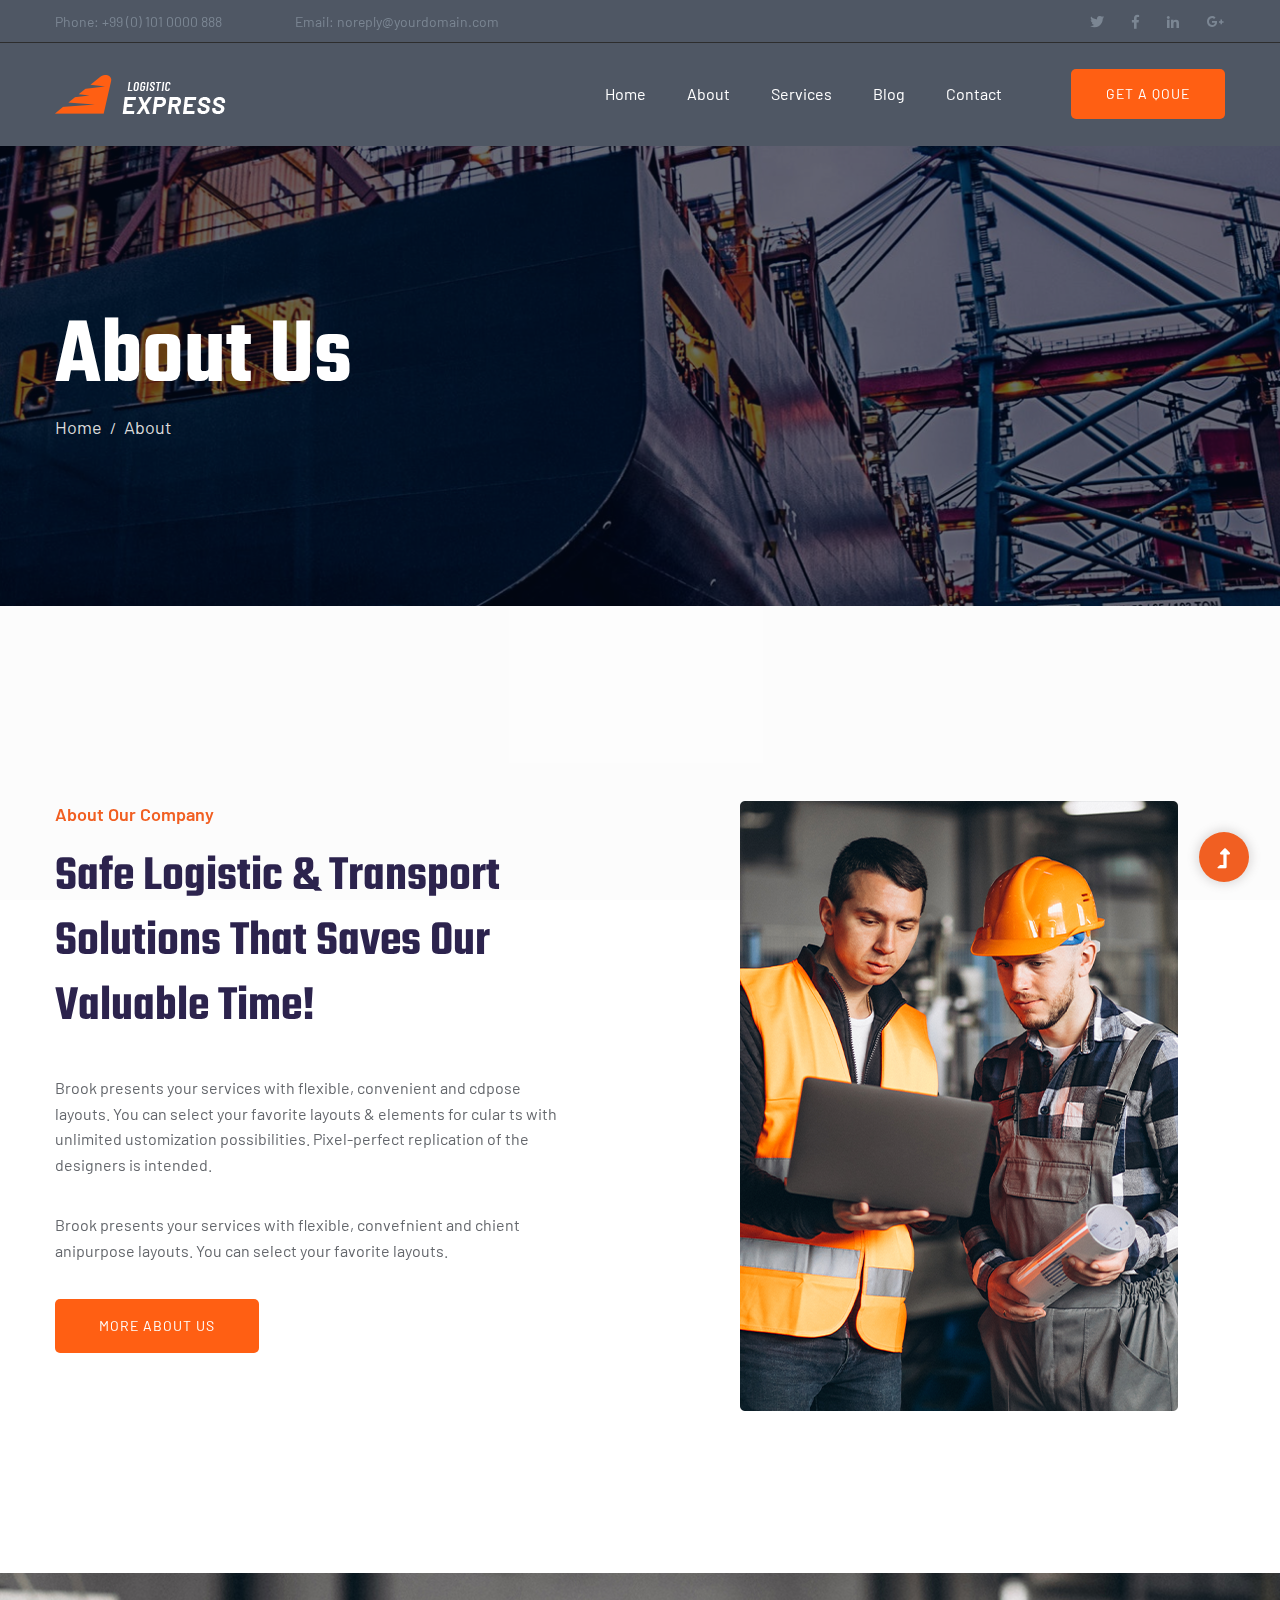
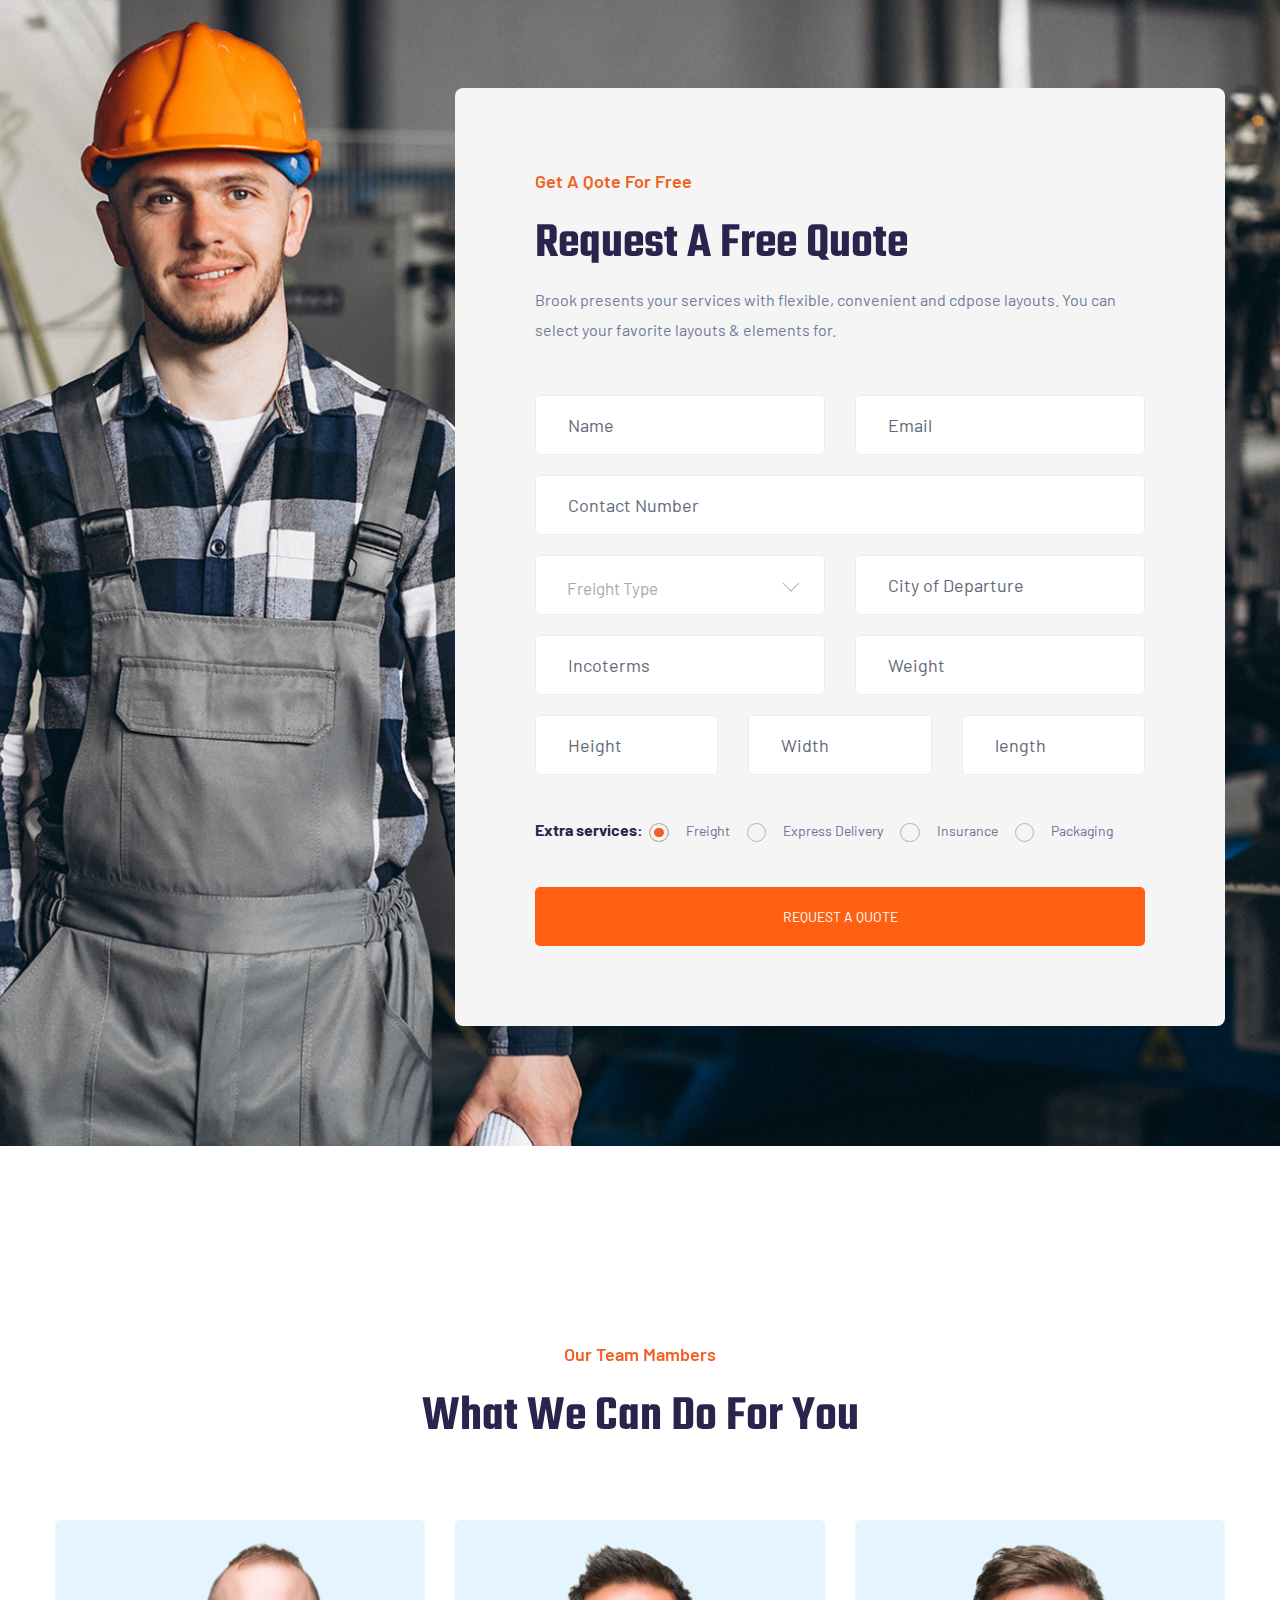
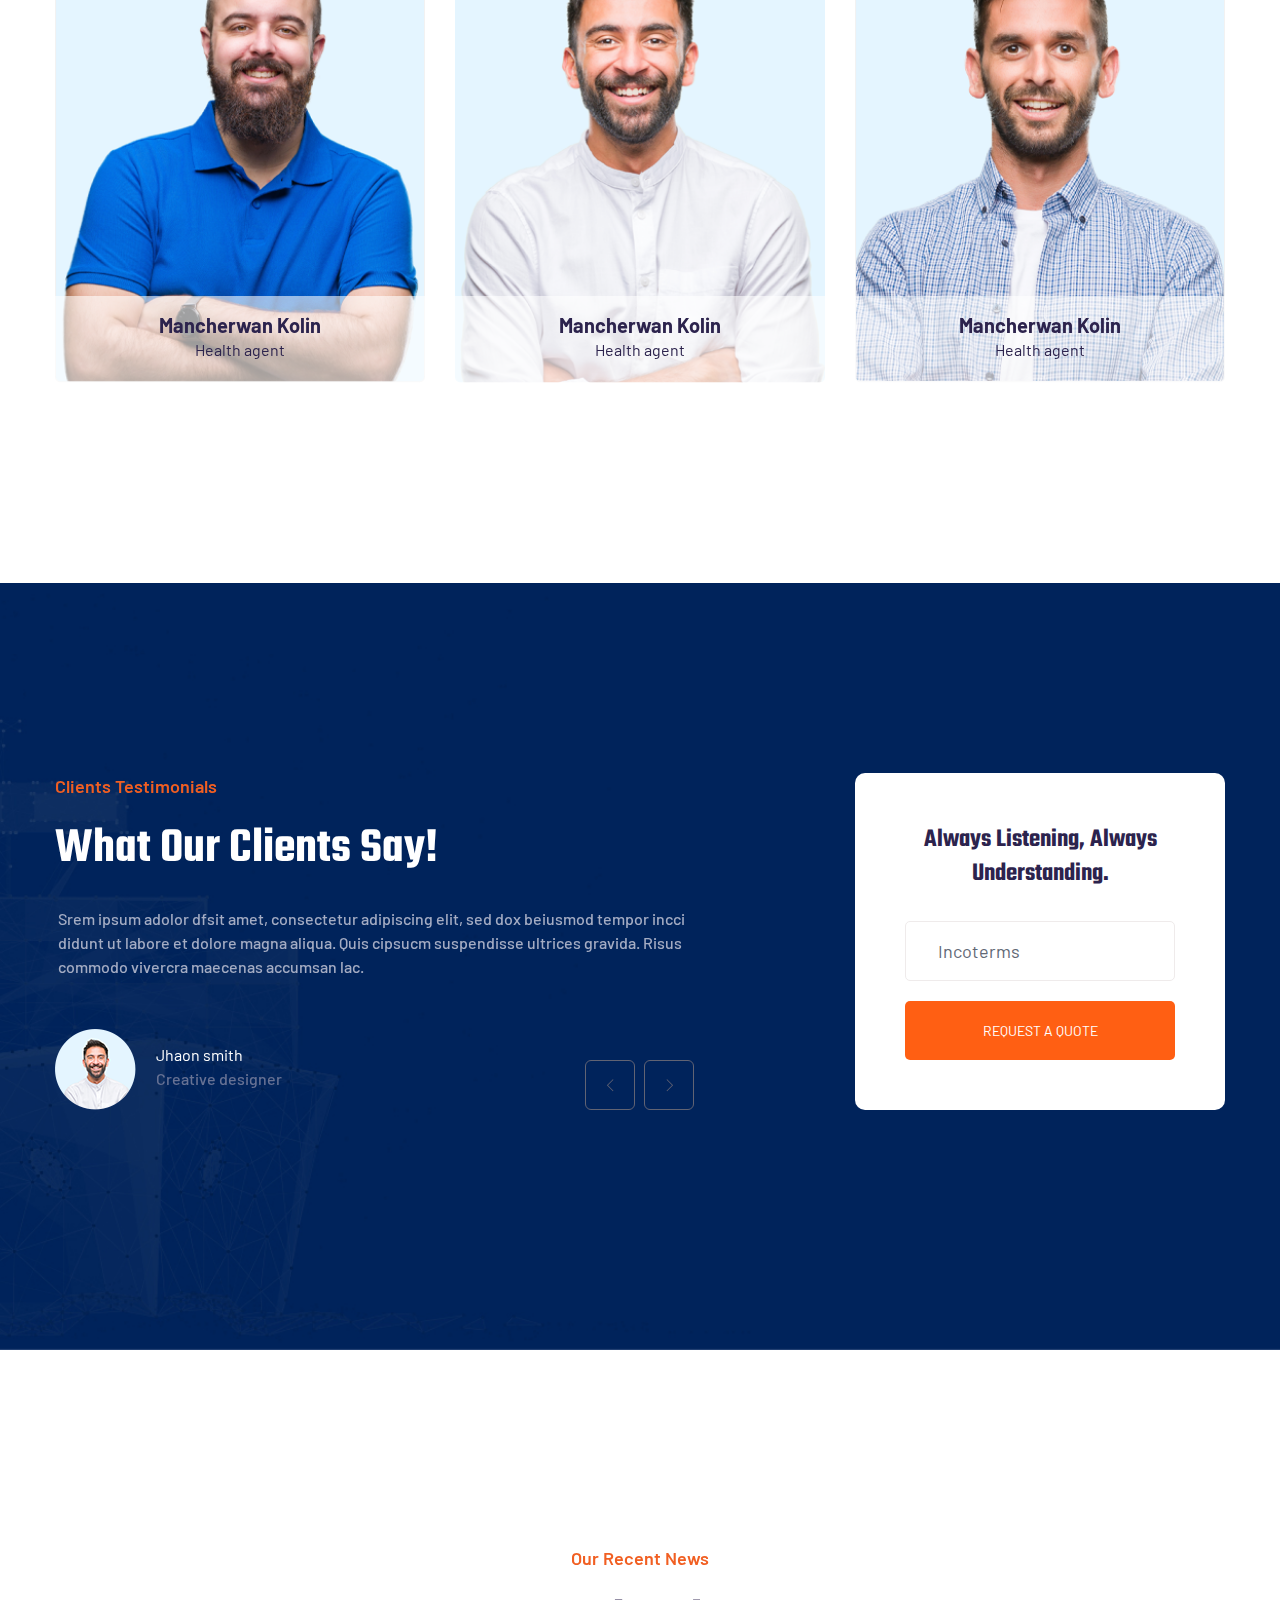
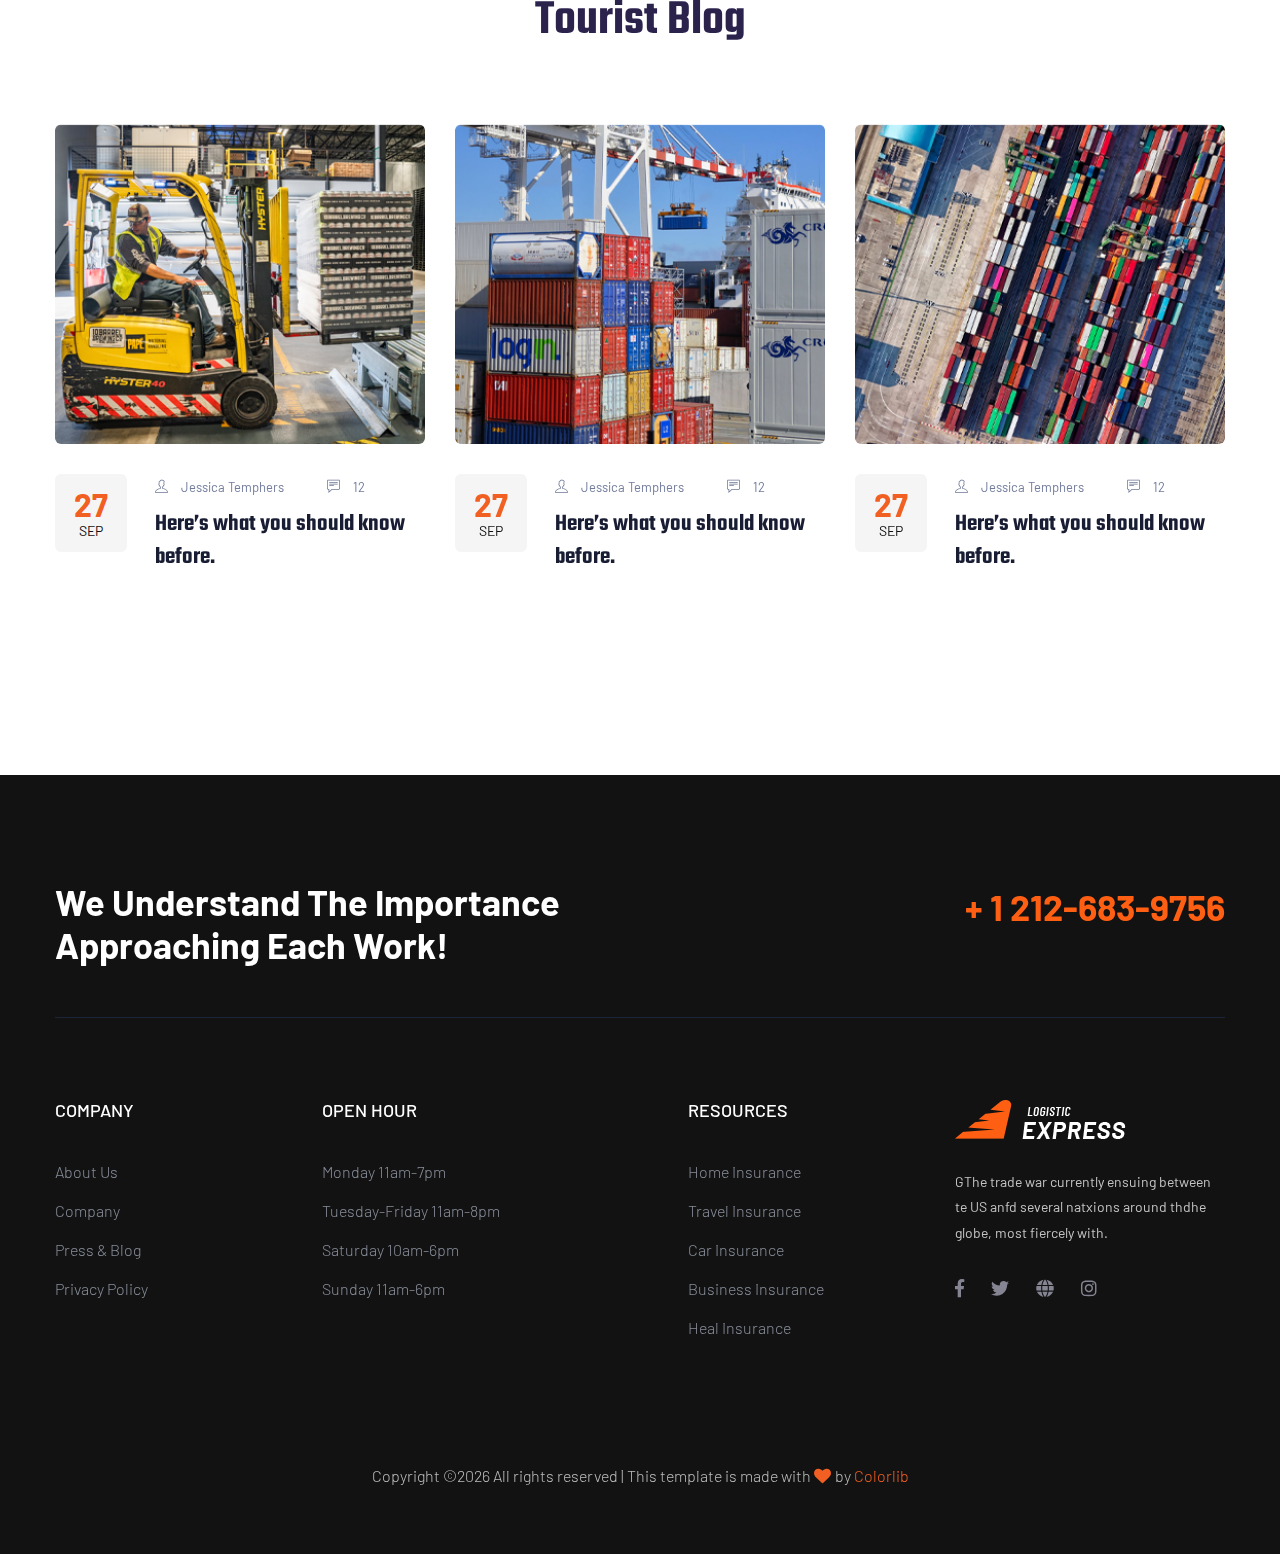
==== commit 57ce6571: "Revert "Update about page"" ====
--- a/about.html
+++ b/about.html
@@ -38,29 +38,37 @@
     <!-- Preloader Start -->
     <header>
         <!-- Header Start -->
-        <div class="header-area">
+       <div class="header-area">
             <div class="main-header ">
                 <div class="header-top d-none d-lg-block">
-                    <div class="container">
-                        <div class="col-xl-12">
+                   <div class="container">
+                       <div class="col-xl-12">
                             <div class="row d-flex justify-content-between align-items-center">
                                 <div class="header-info-left">
                                     <ul>     
-                                        <li>Phone: +1 (845) 580 2976</li>
-                                        <li>Email: contact@wilderness.ml</li>
-                                    </ul>
-                                </div>
-                            </div>
-                        </div>
-                    </div>
-                </div>
-                <div class="header-bottom  header-sticky">
+                                        <li>Phone: +99 (0) 101 0000 888</li>
+                                        <li>Email: noreply@yourdomain.com</li>
+                                    </ul>
+                                </div>
+                                <div class="header-info-right">
+                                    <ul class="header-social">    
+                                        <li><a href="#"><i class="fab fa-twitter"></i></a></li>
+                                        <li><a href="#"><i class="fab fa-facebook-f"></i></a></li>
+                                        <li><a href="#"><i class="fab fa-linkedin-in"></i></a></li>
+                                       <li> <a href="#"><i class="fab fa-google-plus-g"></i></a></li>
+                                    </ul>
+                                </div>
+                            </div>
+                       </div>
+                   </div>
+                </div>
+               <div class="header-bottom  header-sticky">
                     <div class="container">
                         <div class="row align-items-center">
                             <!-- Logo -->
                             <div class="col-xl-2 col-lg-2">
                                 <div class="logo">
-                                    <a href="index.html"><img src="assets/img/logo/Wilderness_logo_standard_mac_1_20_clear.png" alt=""></a>
+                                    <a href="index.html"><img src="assets/img/logo/logo.png" alt=""></a>
                                 </div>
                             </div>
                             <div class="col-xl-10 col-lg-10">
@@ -72,14 +80,20 @@
                                                 <li><a href="index.html">Home</a></li>
                                                 <li><a href="about.html">About</a></li>
                                                 <li><a href="services.html">Services</a></li>
-                                                
-                                                <!--<li><a href="contact.html">Contact</a></li>-->
+                                                <li><a href="blog.html">Blog</a>
+                                                    <ul class="submenu">
+                                                        <li><a href="blog.html">Blog</a></li>
+                                                       <li><a href="blog_details.html">Blog Details</a></li>
+                                                        <li><a href="elements.html">Element</a></li>
+                                                    </ul>
+                                                </li>
+                                                <li><a href="contact.html">Contact</a></li>
                                             </ul>
                                         </nav>
                                     </div>
                                     <!-- Header-btn -->
                                     <div class="header-right-btn d-none d-lg-block ml-20">
-                                        <a href="contact.html" class="btn header-btn">Get In Touch</a>
+                                        <a href="contact.html" class="btn header-btn">Get A Qoue</a>
                                     </div>
                                 </div>
                             </div> 
@@ -89,15 +103,15 @@
                             </div>
                         </div>
                     </div>
-                </div>
-            </div>
-        </div>
+               </div>
+            </div>
+       </div>
         <!-- Header End -->
     </header>
     <main>
         <!--? slider Area Start-->
         <div class="slider-area ">
-            <div class="single-slider hero-overly slider-height2 d-flex align-items-center" data-background="assets/img/hero/about_wilderness.jpg">
+            <div class="single-slider hero-overly slider-height2 d-flex align-items-center" data-background="assets/img/hero/about.jpg">
                 <div class="container">
                     <div class="row">
                         <div class="col-xl-12">
@@ -117,7 +131,7 @@
         </div>
         <!-- slider Area End-->
         <!--? About Area Start -->
-        <div class="about-low-area padding-bottom">
+        <div class="about-low-area section-padding30">
             <div class="container">
                 <div class="row">
                     <div class="col-lg-6 col-md-12">
@@ -125,10 +139,11 @@
                             <!-- Section Tittle -->
                             <div class="section-tittle mb-35">
                                 <span>About Our Company</span>
-                                <h2>Safe & Reliable API Solutions That Add Value.</h2>
-                            </div>
-                            <p>Wilderness Incorporated focuses on the boundary point between two or more software programs. Many corporations have existing applications that require maintenance and improvement, but delivering additional functionality is difficult if the application is outdated. </p>
-                            <p>By delivering our services in the form of an API, our clients give us the freedom to develop any feature that they request, using modern technology, then integrate this feature into their existing system with a common computing paradigm. </p>
+                                <h2>Safe Logistic & Transport  Solutions That Saves our Valuable Time!</h2>
+                            </div>
+                            <p>Brook presents your services with flexible, convenient and cdpose layouts. You can select your favorite layouts & elements for cular ts with unlimited ustomization possibilities. Pixel-perfect replication of the designers is intended.</p>
+                            <p>Brook presents your services with flexible, convefnient and chient anipurpose layouts. You can select your favorite layouts.</p>
+                            <a href="about.html" class="btn">More About Us</a>
                         </div>
                     </div>
                     <div class="col-lg-6 col-md-12">
@@ -147,47 +162,421 @@
         </div>
         <!-- About Area End -->
         <!--? contact-form start -->
-    
+        <section class="contact-form-area section-bg  pt-115 pb-120 fix" data-background="assets/img/gallery/section_bg02.jpg">
+            <div class="container">
+                <div class="row justify-content-end">
+                    <!-- Contact wrapper -->
+                    <div class="col-xl-8 col-lg-9">
+                        <div class="contact-form-wrapper">
+                            <!-- From tittle -->
+                            <div class="row">
+                               <div class="col-lg-12">
+                                    <!-- Section Tittle -->
+                                    <div class="section-tittle mb-50">
+                                        <span>Get a Qote For Free</span>
+                                        <h2>Request a Free Quote</h2>
+                                        <p>Brook presents your services with flexible, convenient and cdpose layouts. You can select your favorite layouts & elements for.</p>
+                                    </div>
+                               </div>
+                            </div>
+                            <!-- form -->
+                            <form action="#" class="contact-form">
+                                <div class="row ">
+                                    <div class="col-lg-6 col-md-6">
+                                        <div class="input-form">
+                                            <input type="text" placeholder="Name">
+                                        </div>
+                                    </div>
+                                    <div class="col-lg-6 col-md-6">
+                                        <div class="input-form">
+                                            <input type="text" placeholder="Email">
+                                        </div>
+                                    </div>
+                                    <div class="col-lg-12">
+                                        <div class="input-form">
+                                            <input type="text" placeholder="Contact Number">
+                                        </div>
+                                    </div>
+                                    <div class="col-lg-6">
+                                        <div class="select-items">
+                                            <select name="select" id="select1">
+                                                <option value="">Freight Type</option>
+                                                <option value="">Catagories One</option>
+                                                <option value="">Catagories Two</option>
+                                                <option value="">Catagories Three</option>
+                                                <option value="">Catagories Four</option>
+                                            </select>
+                                        </div>
+                                    </div>
+                                    <div class="col-lg-6 col-md-6">
+                                        <div class="input-form">
+                                            <input type="text" placeholder="City of Departure">
+                                        </div>
+                                    </div>
+                                    <div class="col-lg-6 col-md-6 col-sm-6">
+                                        <div class="input-form">
+                                            <input type="text" placeholder="Incoterms">
+                                        </div>
+                                    </div>
+                                    <div class="col-lg-6 col-md-6 col-sm-6">
+                                        <div class="input-form">
+                                            <input type="text" placeholder="Weight">
+                                        </div>
+                                    </div>
+                                    <!-- Height Width length -->
+                                    <div class="col-lg-4 col-md-6 col-sm-6">
+                                        <div class="input-form">
+                                            <input type="text" placeholder="Height">
+                                        </div>
+                                    </div>
+                                    <div class="col-lg-4 col-md-6 col-sm-6">
+                                        <div class="input-form">
+                                            <input type="text" placeholder="Width">
+                                        </div>
+                                    </div>
+                                    <div class="col-lg-4 col-md-6 col-sm-6">
+                                        <div class="input-form">
+                                            <input type="text" placeholder="length">
+                                        </div>
+                                    </div>
+                                    <!-- Radio Button -->
+                                    <div class="col-lg-12">
+                                        <div class="radio-wrapper mb-30 mt-15">
+                                            <label>Extra services:</label>
+                                            <div class="select-radio">
+                                                <div class="radio">
+                                                    <input id="radio-1" name="radio" type="radio" checked="">
+                                                    <label for="radio-1" class="radio-label">Freight</label>
+                                                </div>
+                                                <div class="radio">
+                                                    <input id="radio-2" name="radio" type="radio">
+                                                    <label for="radio-2" class="radio-label">Express Delivery</label>
+                                                </div>
+                                                <div class="radio">
+                                                    <input id="radio-4" name="radio" type="radio">
+                                                    <label for="radio-4" class="radio-label">Insurance</label>
+                                                </div>
+                                                <div class="radio">
+                                                    <input id="radio-5" name="radio" type="radio">
+                                                    <label for="radio-5" class="radio-label">Packaging</label>
+                                                </div>
+                                            </div>
+                                        </div> 
+                                    </div>
+                                    <!-- Button -->
+                                    <div class="col-lg-12">
+                                        <button name="submit" class="submit-btn">Request a Quote</button>
+                                    </div>
+                                </div>
+                            </form>	
+                        </div>
+                    </div>
+                </div>
+            </div>
+        </section>
         <!-- contact-form end -->
         <!--Team Ara Start -->
-
+        <div class="team-area section-padding30">
+            <div class="container">
+                <div class="row justify-content-center">
+                    <div class="cl-xl-7 col-lg-8 col-md-10">
+                        <!-- Section Tittle -->
+                        <div class="section-tittle text-center mb-70">
+                            <span>Our Team Mambers</span>
+                            <h2>What We Can Do For You</h2>
+                        </div> 
+                    </div>
+                </div>
+                <div class="row">
+                    <div class="col-lg-4 col-md-4 col-sm-6">
+                        <div class="single-team mb-30 text-center">
+                            <div class="team-img">
+                                <img src="assets/img/gallery/team1.png" alt="">
+                                <div class="team-caption">
+                                    <h3><a href="#">Mancherwan Kolin</a></h3>
+                                    <p>Health agent</p>
+                                    <!-- Blog Social -->
+                                    <div class="team-social">
+                                        <ul>
+                                            <li><a href="#"><i class="fab fa-facebook-f"></i></a></li>
+                                            <li><a href="#"><i class="fab fa-twitter"></i></a></li>
+                                            <li><a href="#"><i class="fas fa-globe"></i></a></li>
+                                            <li><a href="#"><i class="fab fa-instagram"></i></a></li>
+                                        </ul>
+                                    </div>
+                                </div>
+                             </div>
+                        </div>
+                    </div>
+                    <div class="col-lg-4 col-md-4 col-sm-6">
+                        <div class="single-team mb-30 text-center">
+                            <div class="team-img">
+                                <img src="assets/img/gallery/team2.png" alt="">
+                                <div class="team-caption">
+                                    <h3><a href="#">Mancherwan Kolin</a></h3>
+                                    <p>Health agent</p>
+                                    <!-- Blog Social -->
+                                    <div class="team-social">
+                                        <ul>
+                                            <li><a href="#"><i class="fab fa-facebook-f"></i></a></li>
+                                            <li><a href="#"><i class="fab fa-twitter"></i></a></li>
+                                            <li><a href="#"><i class="fas fa-globe"></i></a></li>
+                                            <li><a href="#"><i class="fab fa-instagram"></i></a></li>
+                                        </ul>
+                                    </div>
+                                </div>
+                             </div>
+                        </div>
+                    </div>
+                    <div class="col-lg-4 col-md-4 col-sm-6">
+                        <div class="single-team mb-30 text-center">
+                            <div class="team-img">
+                                <img src="assets/img/gallery/team3.png" alt="">
+                                <div class="team-caption">
+                                    <h3><a href="#">Mancherwan Kolin</a></h3>
+                                    <p>Health agent</p>
+                                    <!-- Blog Social -->
+                                    <div class="team-social">
+                                        <ul>
+                                            <li><a href="#"><i class="fab fa-facebook-f"></i></a></li>
+                                            <li><a href="#"><i class="fab fa-twitter"></i></a></li>
+                                            <li><a href="#"><i class="fas fa-globe"></i></a></li>
+                                            <li><a href="#"><i class="fab fa-instagram"></i></a></li>
+                                        </ul>
+                                    </div>
+                                </div>
+                             </div>
+                        </div>
+                    </div>
+                </div>
+            </div>
+        </div>
         <!-- Team Ara End -->
         <!--? Testimonial Start -->
-         
+        <div class="testimonial-area testimonial-padding section-bg" data-background="assets/img/gallery/section_bg04.jpg">
+            <div class="container">
+                <div class="row justify-content-between">
+                    <div class="col-xl-7 col-lg-7">
+                        <!-- Section Tittle -->
+                        <div class="section-tittle section-tittle2 mb-25">
+                            <span>Clients Testimonials</span>
+                            <h2>What Our Clients Say!</h2>
+                        </div> 
+                        <div class="h1-testimonial-active mb-70">
+                            <!-- Single Testimonial -->
+                            <div class="single-testimonial ">
+                                <!-- Testimonial Content -->
+                                <div class="testimonial-caption ">
+                                    <div class="testimonial-top-cap">
+                                        <p>Srem ipsum adolor dfsit amet, consectetur adipiscing elit, sed dox beiusmod tempor incci didunt ut labore et dolore magna aliqua. Quis cipsucm suspendisse ultrices gravida. Risus commodo vivercra maecenas accumsan lac.</p>
+                                    </div>
+                                    <!-- founder -->
+                                    <div class="testimonial-founder d-flex align-items-center">
+                                        <div class="founder-img">
+                                            <img src="assets/img/gallery/Homepage_testi.png" alt="">
+                                        </div>
+                                        <div class="founder-text">
+                                            <span>Jhaon smith</span>
+                                            <p>Creative designer</p>
+                                        </div>
+                                    </div>
+                                </div>
+                            </div>
+                            <!-- Single Testimonial -->
+                            <div class="single-testimonial ">
+                                <!-- Testimonial Content -->
+                                <div class="testimonial-caption ">
+                                    <div class="testimonial-top-cap">
+                                        <p>Srem ipsum adolor dfsit amet, consectetur adipiscing elit, sed dox beiusmod tempor incci didunt ut labore et dolore magna aliqua. Quis cipsucm suspendisse ultrices gravida. Risus commodo vivercra maecenas accumsan lac.</p>
+                                    </div>
+                                    <!-- founder -->
+                                    <div class="testimonial-founder d-flex align-items-center">
+                                        <div class="founder-img">
+                                            <img src="assets/img/gallery/Homepage_testi.png" alt="">
+                                        </div>
+                                        <div class="founder-text">
+                                            <span>Jhaon smith</span>
+                                            <p>Creative designer</p>
+                                        </div>
+                                    </div>
+                                </div>
+                            </div>
+                        </div>
+                    </div>
+                    <!-- Form Start -->
+                    <div class="col-xl-4 col-lg-5 col-md-8">
+                        <div class="testimonial-form text-center">
+                            <h3>Always listening, always understanding.</h3>
+                            <input type="text" placeholder="Incoterms">
+                            <button name="submit" class="submit-btn">Request a Quote</button>
+                        </div>
+                    </div>
+                    <!-- Form End -->
+                </div>
+            </div>
+        </div>
         <!-- Testimonial End -->
          <!--? Blog Area Start -->
+         <div class="home-blog-area section-padding30">
+            <div class="container">
+                <!-- Section Tittle -->
+                <div class="row">
+                    <div class="col-lg-12">
+                        <div class="section-tittle text-center mb-70">
+                            <span>Our Recent news</span>
+                            <h2>Tourist Blog</h2>
+                        </div>
+                    </div>
+                </div>
+                <div class="row">
+                    <div class="col-lg-4 col-md-6">
+                        <div class="home-blog-single mb-30">
+                            <div class="blog-img-cap">
+                                <div class="blog-img">
+                                    <img src="assets/img/gallery/blog01.png" alt="">
+                                </div>
+                            </div>
+                            <div class="blog-caption">
+                                <div class="blog-date text-center">
+                                    <span>27</span>
+                                    <p>SEP</p>
+                                </div>
+                                <div class="blog-cap">
+                                    <ul>
+                                        <li><a href="#"><i class="ti-user"></i> Jessica Temphers</a></li>
+                                        <li><a href="#"><i class="ti-comment-alt"></i> 12</a></li>
+                                    </ul>
+                                    <h3><a href="blog_details.html">Here’s what you should know before.</a></h3>
+                                </div>
+                            </div>
+                        </div>
+                    </div>
+                    <div class="col-lg-4 col-md-6">
+                        <div class="home-blog-single mb-30">
+                            <div class="blog-img-cap">
+                                <div class="blog-img">
+                                    <img src="assets/img/gallery/blog1.png" alt="">
+                                </div>
+                            </div>
+                            <div class="blog-caption">
+                                <div class="blog-date text-center">
+                                    <span>27</span>
+                                    <p>SEP</p>
+                                </div>
+                                <div class="blog-cap">
+                                    <ul>
+                                        <li><a href="#"><i class="ti-user"></i> Jessica Temphers</a></li>
+                                        <li><a href="#"><i class="ti-comment-alt"></i> 12</a></li>
+                                    </ul>
+                                     <h3><a href="blog_details.html">Here’s what you should know before.</a></h3>
+                                </div>
+                            </div>
+                        </div>
+                    </div>
+                    <div class="col-lg-4 col-md-6">
+                        <div class="home-blog-single mb-30">
+                            <div class="blog-img-cap">
+                                <div class="blog-img">
+                                    <img src="assets/img/gallery/blog02.png" alt="">
+                                </div>
+                            </div>
+                            <div class="blog-caption">
+                                <div class="blog-date text-center">
+                                    <span>27</span>
+                                    <p>SEP</p>
+                                </div>
+                                <div class="blog-cap">
+                                    <ul>
+                                        <li><a href="#"><i class="ti-user"></i> Jessica Temphers</a></li>
+                                        <li><a href="#"><i class="ti-comment-alt"></i> 12</a></li>
+                                    </ul>
+                                     <h3><a href="blog_details.html">Here’s what you should know before.</a></h3>
+                                </div>
+                            </div>
+                        </div>
+                    </div>
+                </div>
+            </div>
+        </div>
         <!-- Blog Area End -->
     </main>
     <footer>
         <!--? Footer Start-->
         <div class="footer-area footer-bg">
-            <div class="container">
+           <div class="container">
                 <div class="footer-top footer-padding">
                     <!-- footer Heading -->
                     <div class="footer-heading">
                         <div class="row justify-content-between">
                             <div class="col-xl-6 col-lg-8 col-md-8">
                                 <div class="wantToWork-caption wantToWork-caption2">
-                                    <h2>We Understand The Importance Of Approaching Work With Pride!</h2>
-                                </div>
-                            </div>
-                            <div class="col-xl-6 col-lg-6">
-                                <span class="contact-number f-right">+ 1 845-580-2976</span>
+                                    <h2>We Understand The Importance Approaching Each Work!</h2>
+                                </div>
+                            </div>
+                            <div class="col-xl-3 col-lg-4">
+                                <span class="contact-number f-right">+ 1 212-683-9756</span>
                             </div>
                         </div>
                     </div>
                     <!-- Footer Menu -->
-                    <div class="row d-flex justify-content-end">
+                    <div class="row d-flex justify-content-between">
+                        <div class="col-xl-2 col-lg-2 col-md-4 col-sm-6">
+                            <div class="single-footer-caption mb-50">
+                                <div class="footer-tittle">
+                                    <h4>COMPANY</h4>
+                                    <ul>
+                                        <li><a href="#">About Us</a></li>
+                                        <li><a href="#">Company</a></li>
+                                        <li><a href="#"> Press & Blog</a></li>
+                                        <li><a href="#"> Privacy Policy</a></li>
+                                    </ul>
+                                </div>
+                            </div>
+                        </div>
+                        <div class="col-xl-3 col-lg-3 col-md-4 col-sm-6">
+                            <div class="single-footer-caption mb-50">
+                                <div class="footer-tittle">
+                                    <h4>Open hour</h4>
+                                    <ul>
+                                        <li><a href="#">Monday 11am-7pm</a></li>
+                                        <li><a href="#"> Tuesday-Friday 11am-8pm</a></li>
+                                        <li><a href="#"> Saturday 10am-6pm</a></li>
+                                        <li><a href="#"> Sunday 11am-6pm</a></li>
+                                    </ul>
+                                </div>
+                            </div>
+                        </div>
+                        <div class="col-xl-2 col-lg-3 col-md-4 col-sm-6">
+                            <div class="single-footer-caption mb-50">
+                                <div class="footer-tittle">
+                                    <h4>RESOURCES</h4>
+                                    <ul>
+                                        <li><a href="#">Home Insurance</a></li>
+                                        <li><a href="#">Travel Insurance</a></li>
+                                        <li><a href="#"> Car Insurance</a></li>
+                                        <li><a href="#"> Business Insurance</a></li>
+                                        <li><a href="#"> Heal Insurance</a></li>
+                                    </ul>
+                                </div>
+                            </div>
+                        </div>
                         <div class="col-xl-3 col-lg-4 col-md-5 col-sm-6">
                             <div class="single-footer-caption mb-50">
                                 <!-- logo -->
                                 <div class="footer-logo">
-                                    <a href="index.html"><img src="assets/img/logo/Wilderness_logo_standard_mac_1_20_clear.png" alt=""></a>
+                                    <a href="index.html"><img src="assets/img/logo/logo2_footer.png" alt=""></a>
                                 </div>
                                 <div class="footer-tittle">
                                     <div class="footer-pera">
-                                        <p class="info1">Wilderness specializes in adding new features to existing technical systems, installed by API.</p>
-                                    </div>
+                                        <p class="info1">GThe trade war currently ensuing between te US anfd several natxions around thdhe globe, most fiercely with.</p>
+                                    </div>
+                                </div>
+                                <!-- Footer Social -->
+                                <div class="footer-social ">
+                                    <a href="https://www.facebook.com/sai4ull"><i class="fab fa-facebook-f"></i></a>
+                                    <a href=""><i class="fab fa-twitter"></i></a>
+                                    <a href="#"><i class="fas fa-globe"></i></a>
+                                    <a href="#"><i class="fab fa-instagram"></i></a>
                                 </div>
                             </div>
                         </div>
@@ -198,13 +587,14 @@
                     <div class="row d-flex align-items-center">
                         <div class="col-lg-12">
                             <div class="footer-copy-right text-center">
-                                <p>
-      Copyright &copy;<script>document.write(new Date().getFullYear());</script> All rights reserved</p>
-                            </div>
-                        </div>
-                    </div>
-                </div>
-            </div>
+                                <p><!-- Link back to Colorlib can't be removed. Template is licensed under CC BY 3.0. -->
+  Copyright &copy;<script>document.write(new Date().getFullYear());</script> All rights reserved | This template is made with <i class="fa fa-heart" aria-hidden="true"></i> by <a href="https://colorlib.com" target="_blank">Colorlib</a>
+  <!-- Link back to Colorlib can't be removed. Template is licensed under CC BY 3.0. --></p>
+                            </div>
+                        </div>
+                    </div>
+                </div>
+           </div>
         </div>
         <!-- Footer End-->
     </footer>
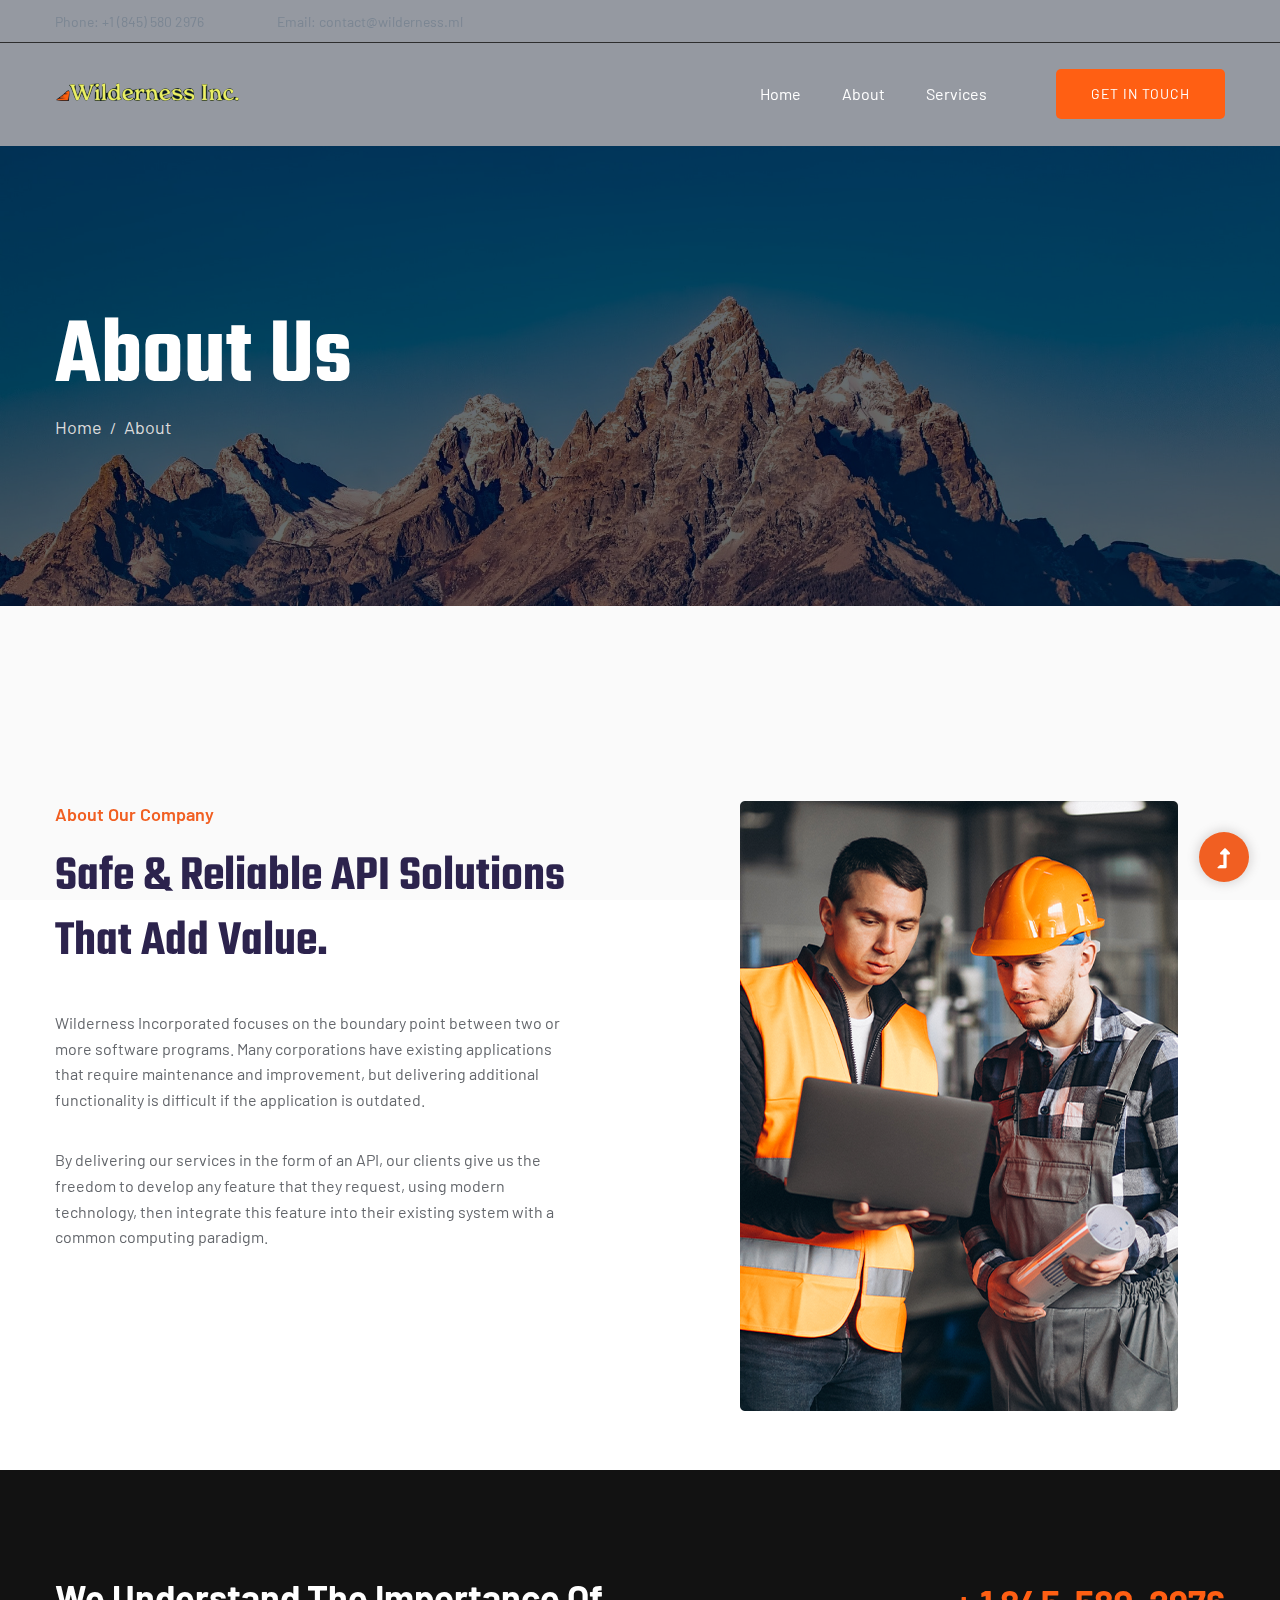
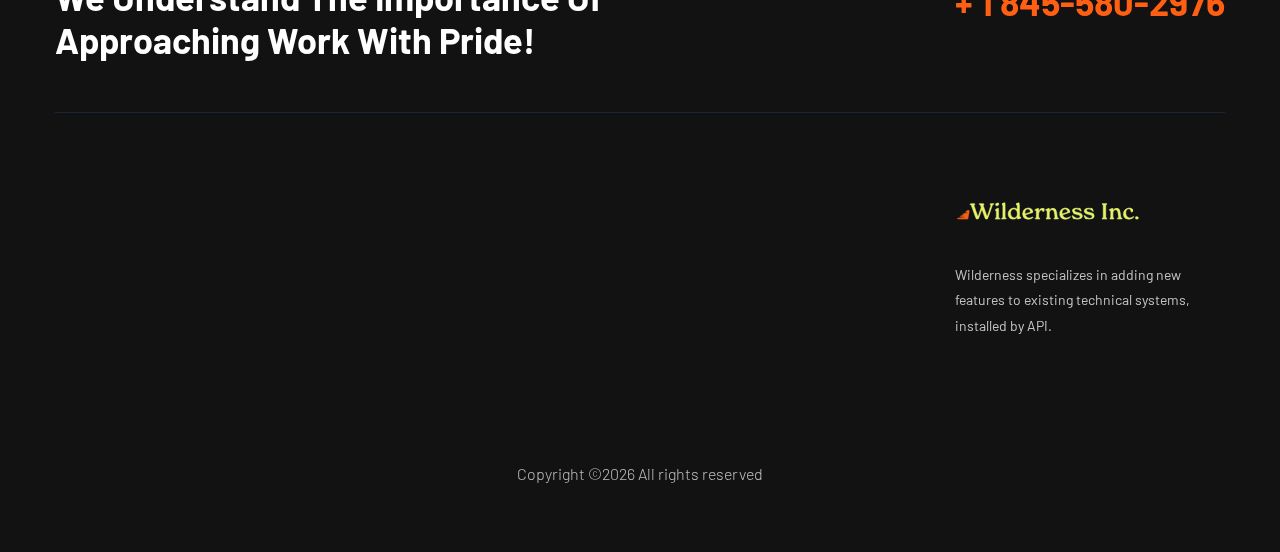
==== commit 25aa49f5: "Update About page and misspelling" ====
--- a/about.html
+++ b/about.html
@@ -38,37 +38,29 @@
     <!-- Preloader Start -->
     <header>
         <!-- Header Start -->
-       <div class="header-area">
+        <div class="header-area">
             <div class="main-header ">
                 <div class="header-top d-none d-lg-block">
-                   <div class="container">
-                       <div class="col-xl-12">
+                    <div class="container">
+                        <div class="col-xl-12">
                             <div class="row d-flex justify-content-between align-items-center">
                                 <div class="header-info-left">
                                     <ul>     
-                                        <li>Phone: +99 (0) 101 0000 888</li>
-                                        <li>Email: noreply@yourdomain.com</li>
+                                        <li>Phone: +1 (845) 580 2976</li>
+                                        <li>Email: contact@wilderness.ml</li>
                                     </ul>
                                 </div>
-                                <div class="header-info-right">
-                                    <ul class="header-social">    
-                                        <li><a href="#"><i class="fab fa-twitter"></i></a></li>
-                                        <li><a href="#"><i class="fab fa-facebook-f"></i></a></li>
-                                        <li><a href="#"><i class="fab fa-linkedin-in"></i></a></li>
-                                       <li> <a href="#"><i class="fab fa-google-plus-g"></i></a></li>
-                                    </ul>
-                                </div>
-                            </div>
-                       </div>
-                   </div>
-                </div>
-               <div class="header-bottom  header-sticky">
+                            </div>
+                        </div>
+                    </div>
+                </div>
+                <div class="header-bottom  header-sticky">
                     <div class="container">
                         <div class="row align-items-center">
                             <!-- Logo -->
                             <div class="col-xl-2 col-lg-2">
                                 <div class="logo">
-                                    <a href="index.html"><img src="assets/img/logo/logo.png" alt=""></a>
+                                    <a href="index.html"><img src="assets/img/logo/Wilderness_logo_standard_mac_1_20_clear.png" alt=""></a>
                                 </div>
                             </div>
                             <div class="col-xl-10 col-lg-10">
@@ -80,20 +72,14 @@
                                                 <li><a href="index.html">Home</a></li>
                                                 <li><a href="about.html">About</a></li>
                                                 <li><a href="services.html">Services</a></li>
-                                                <li><a href="blog.html">Blog</a>
-                                                    <ul class="submenu">
-                                                        <li><a href="blog.html">Blog</a></li>
-                                                       <li><a href="blog_details.html">Blog Details</a></li>
-                                                        <li><a href="elements.html">Element</a></li>
-                                                    </ul>
-                                                </li>
-                                                <li><a href="contact.html">Contact</a></li>
+                                                
+                                                <!--<li><a href="contact.html">Contact</a></li>-->
                                             </ul>
                                         </nav>
                                     </div>
                                     <!-- Header-btn -->
                                     <div class="header-right-btn d-none d-lg-block ml-20">
-                                        <a href="contact.html" class="btn header-btn">Get A Qoue</a>
+                                        <a href="contact.html" class="btn header-btn">Get In Touch</a>
                                     </div>
                                 </div>
                             </div> 
@@ -103,15 +89,15 @@
                             </div>
                         </div>
                     </div>
-               </div>
-            </div>
-       </div>
+                </div>
+            </div>
+        </div>
         <!-- Header End -->
     </header>
     <main>
         <!--? slider Area Start-->
         <div class="slider-area ">
-            <div class="single-slider hero-overly slider-height2 d-flex align-items-center" data-background="assets/img/hero/about.jpg">
+            <div class="single-slider hero-overly slider-height2 d-flex align-items-center" data-background="assets/img/hero/about_wilderness.jpg">
                 <div class="container">
                     <div class="row">
                         <div class="col-xl-12">
@@ -139,11 +125,10 @@
                             <!-- Section Tittle -->
                             <div class="section-tittle mb-35">
                                 <span>About Our Company</span>
-                                <h2>Safe Logistic & Transport  Solutions That Saves our Valuable Time!</h2>
-                            </div>
-                            <p>Brook presents your services with flexible, convenient and cdpose layouts. You can select your favorite layouts & elements for cular ts with unlimited ustomization possibilities. Pixel-perfect replication of the designers is intended.</p>
-                            <p>Brook presents your services with flexible, convefnient and chient anipurpose layouts. You can select your favorite layouts.</p>
-                            <a href="about.html" class="btn">More About Us</a>
+                                <h2>Safe & Reliable API Solutions That Add Value.</h2>
+                            </div>
+                            <p>Wilderness Incorporated focuses on the boundary point between two or more software programs. Many corporations have existing applications that require maintenance and improvement, but delivering additional functionality is difficult if the application is outdated.</p>
+                            <p>By delivering our services in the form of an API, our clients give us the freedom to develop any feature that they request, using modern technology, then integrate this feature into their existing system with a common computing paradigm.</p>
                         </div>
                     </div>
                     <div class="col-lg-6 col-md-12">
@@ -161,422 +146,49 @@
             </div>
         </div>
         <!-- About Area End -->
+        
         <!--? contact-form start -->
-        <section class="contact-form-area section-bg  pt-115 pb-120 fix" data-background="assets/img/gallery/section_bg02.jpg">
-            <div class="container">
-                <div class="row justify-content-end">
-                    <!-- Contact wrapper -->
-                    <div class="col-xl-8 col-lg-9">
-                        <div class="contact-form-wrapper">
-                            <!-- From tittle -->
-                            <div class="row">
-                               <div class="col-lg-12">
-                                    <!-- Section Tittle -->
-                                    <div class="section-tittle mb-50">
-                                        <span>Get a Qote For Free</span>
-                                        <h2>Request a Free Quote</h2>
-                                        <p>Brook presents your services with flexible, convenient and cdpose layouts. You can select your favorite layouts & elements for.</p>
-                                    </div>
-                               </div>
-                            </div>
-                            <!-- form -->
-                            <form action="#" class="contact-form">
-                                <div class="row ">
-                                    <div class="col-lg-6 col-md-6">
-                                        <div class="input-form">
-                                            <input type="text" placeholder="Name">
-                                        </div>
-                                    </div>
-                                    <div class="col-lg-6 col-md-6">
-                                        <div class="input-form">
-                                            <input type="text" placeholder="Email">
-                                        </div>
-                                    </div>
-                                    <div class="col-lg-12">
-                                        <div class="input-form">
-                                            <input type="text" placeholder="Contact Number">
-                                        </div>
-                                    </div>
-                                    <div class="col-lg-6">
-                                        <div class="select-items">
-                                            <select name="select" id="select1">
-                                                <option value="">Freight Type</option>
-                                                <option value="">Catagories One</option>
-                                                <option value="">Catagories Two</option>
-                                                <option value="">Catagories Three</option>
-                                                <option value="">Catagories Four</option>
-                                            </select>
-                                        </div>
-                                    </div>
-                                    <div class="col-lg-6 col-md-6">
-                                        <div class="input-form">
-                                            <input type="text" placeholder="City of Departure">
-                                        </div>
-                                    </div>
-                                    <div class="col-lg-6 col-md-6 col-sm-6">
-                                        <div class="input-form">
-                                            <input type="text" placeholder="Incoterms">
-                                        </div>
-                                    </div>
-                                    <div class="col-lg-6 col-md-6 col-sm-6">
-                                        <div class="input-form">
-                                            <input type="text" placeholder="Weight">
-                                        </div>
-                                    </div>
-                                    <!-- Height Width length -->
-                                    <div class="col-lg-4 col-md-6 col-sm-6">
-                                        <div class="input-form">
-                                            <input type="text" placeholder="Height">
-                                        </div>
-                                    </div>
-                                    <div class="col-lg-4 col-md-6 col-sm-6">
-                                        <div class="input-form">
-                                            <input type="text" placeholder="Width">
-                                        </div>
-                                    </div>
-                                    <div class="col-lg-4 col-md-6 col-sm-6">
-                                        <div class="input-form">
-                                            <input type="text" placeholder="length">
-                                        </div>
-                                    </div>
-                                    <!-- Radio Button -->
-                                    <div class="col-lg-12">
-                                        <div class="radio-wrapper mb-30 mt-15">
-                                            <label>Extra services:</label>
-                                            <div class="select-radio">
-                                                <div class="radio">
-                                                    <input id="radio-1" name="radio" type="radio" checked="">
-                                                    <label for="radio-1" class="radio-label">Freight</label>
-                                                </div>
-                                                <div class="radio">
-                                                    <input id="radio-2" name="radio" type="radio">
-                                                    <label for="radio-2" class="radio-label">Express Delivery</label>
-                                                </div>
-                                                <div class="radio">
-                                                    <input id="radio-4" name="radio" type="radio">
-                                                    <label for="radio-4" class="radio-label">Insurance</label>
-                                                </div>
-                                                <div class="radio">
-                                                    <input id="radio-5" name="radio" type="radio">
-                                                    <label for="radio-5" class="radio-label">Packaging</label>
-                                                </div>
-                                            </div>
-                                        </div> 
-                                    </div>
-                                    <!-- Button -->
-                                    <div class="col-lg-12">
-                                        <button name="submit" class="submit-btn">Request a Quote</button>
-                                    </div>
-                                </div>
-                            </form>	
-                        </div>
-                    </div>
-                </div>
-            </div>
-        </section>
+    
         <!-- contact-form end -->
         <!--Team Ara Start -->
-        <div class="team-area section-padding30">
-            <div class="container">
-                <div class="row justify-content-center">
-                    <div class="cl-xl-7 col-lg-8 col-md-10">
-                        <!-- Section Tittle -->
-                        <div class="section-tittle text-center mb-70">
-                            <span>Our Team Mambers</span>
-                            <h2>What We Can Do For You</h2>
-                        </div> 
-                    </div>
-                </div>
-                <div class="row">
-                    <div class="col-lg-4 col-md-4 col-sm-6">
-                        <div class="single-team mb-30 text-center">
-                            <div class="team-img">
-                                <img src="assets/img/gallery/team1.png" alt="">
-                                <div class="team-caption">
-                                    <h3><a href="#">Mancherwan Kolin</a></h3>
-                                    <p>Health agent</p>
-                                    <!-- Blog Social -->
-                                    <div class="team-social">
-                                        <ul>
-                                            <li><a href="#"><i class="fab fa-facebook-f"></i></a></li>
-                                            <li><a href="#"><i class="fab fa-twitter"></i></a></li>
-                                            <li><a href="#"><i class="fas fa-globe"></i></a></li>
-                                            <li><a href="#"><i class="fab fa-instagram"></i></a></li>
-                                        </ul>
-                                    </div>
-                                </div>
-                             </div>
-                        </div>
-                    </div>
-                    <div class="col-lg-4 col-md-4 col-sm-6">
-                        <div class="single-team mb-30 text-center">
-                            <div class="team-img">
-                                <img src="assets/img/gallery/team2.png" alt="">
-                                <div class="team-caption">
-                                    <h3><a href="#">Mancherwan Kolin</a></h3>
-                                    <p>Health agent</p>
-                                    <!-- Blog Social -->
-                                    <div class="team-social">
-                                        <ul>
-                                            <li><a href="#"><i class="fab fa-facebook-f"></i></a></li>
-                                            <li><a href="#"><i class="fab fa-twitter"></i></a></li>
-                                            <li><a href="#"><i class="fas fa-globe"></i></a></li>
-                                            <li><a href="#"><i class="fab fa-instagram"></i></a></li>
-                                        </ul>
-                                    </div>
-                                </div>
-                             </div>
-                        </div>
-                    </div>
-                    <div class="col-lg-4 col-md-4 col-sm-6">
-                        <div class="single-team mb-30 text-center">
-                            <div class="team-img">
-                                <img src="assets/img/gallery/team3.png" alt="">
-                                <div class="team-caption">
-                                    <h3><a href="#">Mancherwan Kolin</a></h3>
-                                    <p>Health agent</p>
-                                    <!-- Blog Social -->
-                                    <div class="team-social">
-                                        <ul>
-                                            <li><a href="#"><i class="fab fa-facebook-f"></i></a></li>
-                                            <li><a href="#"><i class="fab fa-twitter"></i></a></li>
-                                            <li><a href="#"><i class="fas fa-globe"></i></a></li>
-                                            <li><a href="#"><i class="fab fa-instagram"></i></a></li>
-                                        </ul>
-                                    </div>
-                                </div>
-                             </div>
-                        </div>
-                    </div>
-                </div>
-            </div>
-        </div>
+
         <!-- Team Ara End -->
         <!--? Testimonial Start -->
-        <div class="testimonial-area testimonial-padding section-bg" data-background="assets/img/gallery/section_bg04.jpg">
-            <div class="container">
-                <div class="row justify-content-between">
-                    <div class="col-xl-7 col-lg-7">
-                        <!-- Section Tittle -->
-                        <div class="section-tittle section-tittle2 mb-25">
-                            <span>Clients Testimonials</span>
-                            <h2>What Our Clients Say!</h2>
-                        </div> 
-                        <div class="h1-testimonial-active mb-70">
-                            <!-- Single Testimonial -->
-                            <div class="single-testimonial ">
-                                <!-- Testimonial Content -->
-                                <div class="testimonial-caption ">
-                                    <div class="testimonial-top-cap">
-                                        <p>Srem ipsum adolor dfsit amet, consectetur adipiscing elit, sed dox beiusmod tempor incci didunt ut labore et dolore magna aliqua. Quis cipsucm suspendisse ultrices gravida. Risus commodo vivercra maecenas accumsan lac.</p>
-                                    </div>
-                                    <!-- founder -->
-                                    <div class="testimonial-founder d-flex align-items-center">
-                                        <div class="founder-img">
-                                            <img src="assets/img/gallery/Homepage_testi.png" alt="">
-                                        </div>
-                                        <div class="founder-text">
-                                            <span>Jhaon smith</span>
-                                            <p>Creative designer</p>
-                                        </div>
-                                    </div>
-                                </div>
-                            </div>
-                            <!-- Single Testimonial -->
-                            <div class="single-testimonial ">
-                                <!-- Testimonial Content -->
-                                <div class="testimonial-caption ">
-                                    <div class="testimonial-top-cap">
-                                        <p>Srem ipsum adolor dfsit amet, consectetur adipiscing elit, sed dox beiusmod tempor incci didunt ut labore et dolore magna aliqua. Quis cipsucm suspendisse ultrices gravida. Risus commodo vivercra maecenas accumsan lac.</p>
-                                    </div>
-                                    <!-- founder -->
-                                    <div class="testimonial-founder d-flex align-items-center">
-                                        <div class="founder-img">
-                                            <img src="assets/img/gallery/Homepage_testi.png" alt="">
-                                        </div>
-                                        <div class="founder-text">
-                                            <span>Jhaon smith</span>
-                                            <p>Creative designer</p>
-                                        </div>
-                                    </div>
-                                </div>
-                            </div>
-                        </div>
-                    </div>
-                    <!-- Form Start -->
-                    <div class="col-xl-4 col-lg-5 col-md-8">
-                        <div class="testimonial-form text-center">
-                            <h3>Always listening, always understanding.</h3>
-                            <input type="text" placeholder="Incoterms">
-                            <button name="submit" class="submit-btn">Request a Quote</button>
-                        </div>
-                    </div>
-                    <!-- Form End -->
-                </div>
-            </div>
-        </div>
+         
         <!-- Testimonial End -->
          <!--? Blog Area Start -->
-         <div class="home-blog-area section-padding30">
-            <div class="container">
-                <!-- Section Tittle -->
-                <div class="row">
-                    <div class="col-lg-12">
-                        <div class="section-tittle text-center mb-70">
-                            <span>Our Recent news</span>
-                            <h2>Tourist Blog</h2>
-                        </div>
-                    </div>
-                </div>
-                <div class="row">
-                    <div class="col-lg-4 col-md-6">
-                        <div class="home-blog-single mb-30">
-                            <div class="blog-img-cap">
-                                <div class="blog-img">
-                                    <img src="assets/img/gallery/blog01.png" alt="">
-                                </div>
-                            </div>
-                            <div class="blog-caption">
-                                <div class="blog-date text-center">
-                                    <span>27</span>
-                                    <p>SEP</p>
-                                </div>
-                                <div class="blog-cap">
-                                    <ul>
-                                        <li><a href="#"><i class="ti-user"></i> Jessica Temphers</a></li>
-                                        <li><a href="#"><i class="ti-comment-alt"></i> 12</a></li>
-                                    </ul>
-                                    <h3><a href="blog_details.html">Here’s what you should know before.</a></h3>
-                                </div>
-                            </div>
-                        </div>
-                    </div>
-                    <div class="col-lg-4 col-md-6">
-                        <div class="home-blog-single mb-30">
-                            <div class="blog-img-cap">
-                                <div class="blog-img">
-                                    <img src="assets/img/gallery/blog1.png" alt="">
-                                </div>
-                            </div>
-                            <div class="blog-caption">
-                                <div class="blog-date text-center">
-                                    <span>27</span>
-                                    <p>SEP</p>
-                                </div>
-                                <div class="blog-cap">
-                                    <ul>
-                                        <li><a href="#"><i class="ti-user"></i> Jessica Temphers</a></li>
-                                        <li><a href="#"><i class="ti-comment-alt"></i> 12</a></li>
-                                    </ul>
-                                     <h3><a href="blog_details.html">Here’s what you should know before.</a></h3>
-                                </div>
-                            </div>
-                        </div>
-                    </div>
-                    <div class="col-lg-4 col-md-6">
-                        <div class="home-blog-single mb-30">
-                            <div class="blog-img-cap">
-                                <div class="blog-img">
-                                    <img src="assets/img/gallery/blog02.png" alt="">
-                                </div>
-                            </div>
-                            <div class="blog-caption">
-                                <div class="blog-date text-center">
-                                    <span>27</span>
-                                    <p>SEP</p>
-                                </div>
-                                <div class="blog-cap">
-                                    <ul>
-                                        <li><a href="#"><i class="ti-user"></i> Jessica Temphers</a></li>
-                                        <li><a href="#"><i class="ti-comment-alt"></i> 12</a></li>
-                                    </ul>
-                                     <h3><a href="blog_details.html">Here’s what you should know before.</a></h3>
-                                </div>
-                            </div>
-                        </div>
-                    </div>
-                </div>
-            </div>
-        </div>
         <!-- Blog Area End -->
     </main>
     <footer>
         <!--? Footer Start-->
         <div class="footer-area footer-bg">
-           <div class="container">
+            <div class="container">
                 <div class="footer-top footer-padding">
                     <!-- footer Heading -->
                     <div class="footer-heading">
                         <div class="row justify-content-between">
                             <div class="col-xl-6 col-lg-8 col-md-8">
                                 <div class="wantToWork-caption wantToWork-caption2">
-                                    <h2>We Understand The Importance Approaching Each Work!</h2>
-                                </div>
-                            </div>
-                            <div class="col-xl-3 col-lg-4">
-                                <span class="contact-number f-right">+ 1 212-683-9756</span>
+                                    <h2>We Understand The Importance Of Approaching Work With Pride!</h2>
+                                </div>
+                            </div>
+                            <div class="col-xl-6 col-lg-6">
+                                <span class="contact-number f-right">+ 1 845-580-2976</span>
                             </div>
                         </div>
                     </div>
                     <!-- Footer Menu -->
-                    <div class="row d-flex justify-content-between">
-                        <div class="col-xl-2 col-lg-2 col-md-4 col-sm-6">
-                            <div class="single-footer-caption mb-50">
-                                <div class="footer-tittle">
-                                    <h4>COMPANY</h4>
-                                    <ul>
-                                        <li><a href="#">About Us</a></li>
-                                        <li><a href="#">Company</a></li>
-                                        <li><a href="#"> Press & Blog</a></li>
-                                        <li><a href="#"> Privacy Policy</a></li>
-                                    </ul>
-                                </div>
-                            </div>
-                        </div>
-                        <div class="col-xl-3 col-lg-3 col-md-4 col-sm-6">
-                            <div class="single-footer-caption mb-50">
-                                <div class="footer-tittle">
-                                    <h4>Open hour</h4>
-                                    <ul>
-                                        <li><a href="#">Monday 11am-7pm</a></li>
-                                        <li><a href="#"> Tuesday-Friday 11am-8pm</a></li>
-                                        <li><a href="#"> Saturday 10am-6pm</a></li>
-                                        <li><a href="#"> Sunday 11am-6pm</a></li>
-                                    </ul>
-                                </div>
-                            </div>
-                        </div>
-                        <div class="col-xl-2 col-lg-3 col-md-4 col-sm-6">
-                            <div class="single-footer-caption mb-50">
-                                <div class="footer-tittle">
-                                    <h4>RESOURCES</h4>
-                                    <ul>
-                                        <li><a href="#">Home Insurance</a></li>
-                                        <li><a href="#">Travel Insurance</a></li>
-                                        <li><a href="#"> Car Insurance</a></li>
-                                        <li><a href="#"> Business Insurance</a></li>
-                                        <li><a href="#"> Heal Insurance</a></li>
-                                    </ul>
-                                </div>
-                            </div>
-                        </div>
+                    <div class="row d-flex justify-content-end">
                         <div class="col-xl-3 col-lg-4 col-md-5 col-sm-6">
                             <div class="single-footer-caption mb-50">
                                 <!-- logo -->
                                 <div class="footer-logo">
-                                    <a href="index.html"><img src="assets/img/logo/logo2_footer.png" alt=""></a>
+                                    <a href="index.html"><img src="assets/img/logo/Wilderness_logo_standard_mac_1_20_clear.png" alt=""></a>
                                 </div>
                                 <div class="footer-tittle">
                                     <div class="footer-pera">
-                                        <p class="info1">GThe trade war currently ensuing between te US anfd several natxions around thdhe globe, most fiercely with.</p>
+                                        <p class="info1">Wilderness specializes in adding new features to existing technical systems, installed by API.</p>
                                     </div>
-                                </div>
-                                <!-- Footer Social -->
-                                <div class="footer-social ">
-                                    <a href="https://www.facebook.com/sai4ull"><i class="fab fa-facebook-f"></i></a>
-                                    <a href=""><i class="fab fa-twitter"></i></a>
-                                    <a href="#"><i class="fas fa-globe"></i></a>
-                                    <a href="#"><i class="fab fa-instagram"></i></a>
                                 </div>
                             </div>
                         </div>
@@ -587,14 +199,13 @@
                     <div class="row d-flex align-items-center">
                         <div class="col-lg-12">
                             <div class="footer-copy-right text-center">
-                                <p><!-- Link back to Colorlib can't be removed. Template is licensed under CC BY 3.0. -->
-  Copyright &copy;<script>document.write(new Date().getFullYear());</script> All rights reserved | This template is made with <i class="fa fa-heart" aria-hidden="true"></i> by <a href="https://colorlib.com" target="_blank">Colorlib</a>
-  <!-- Link back to Colorlib can't be removed. Template is licensed under CC BY 3.0. --></p>
-                            </div>
-                        </div>
-                    </div>
-                </div>
-           </div>
+                                <p>
+      Copyright &copy;<script>document.write(new Date().getFullYear());</script> All rights reserved</p>
+                            </div>
+                        </div>
+                    </div>
+                </div>
+            </div>
         </div>
         <!-- Footer End-->
     </footer>
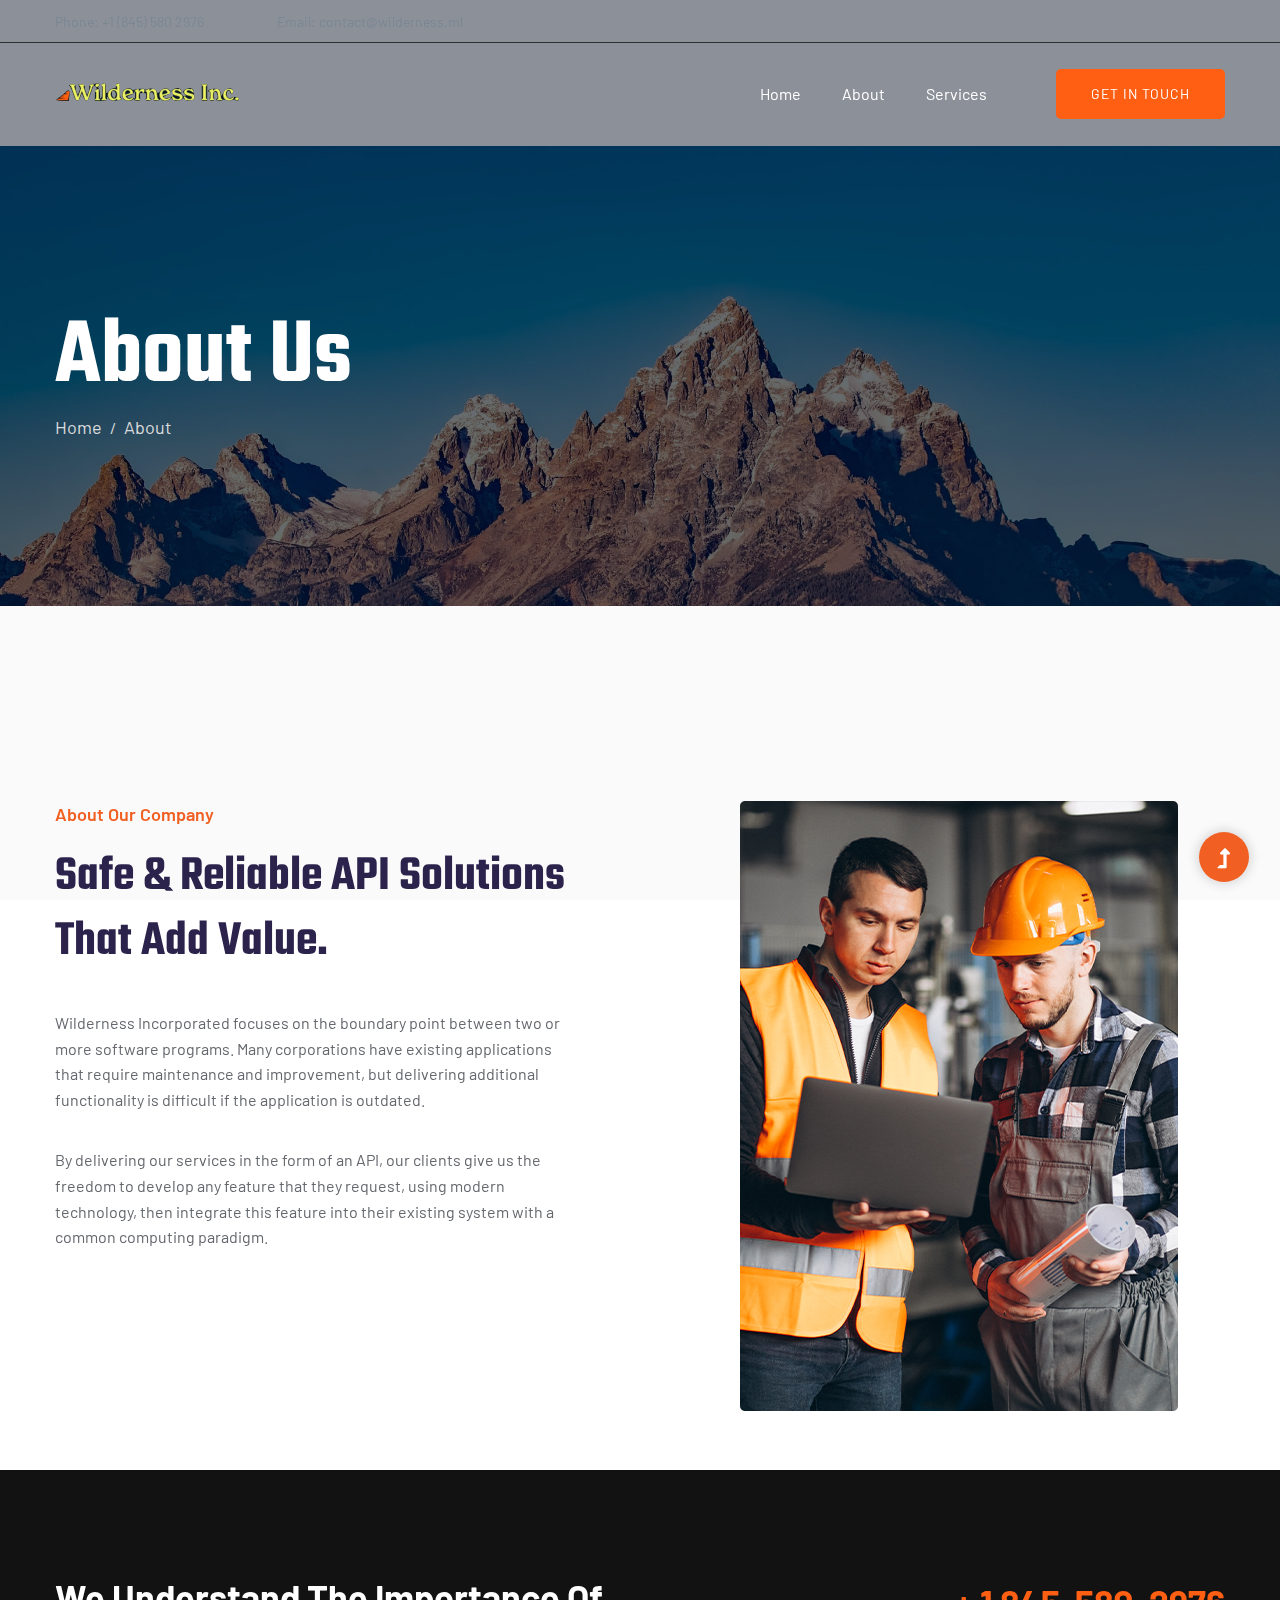
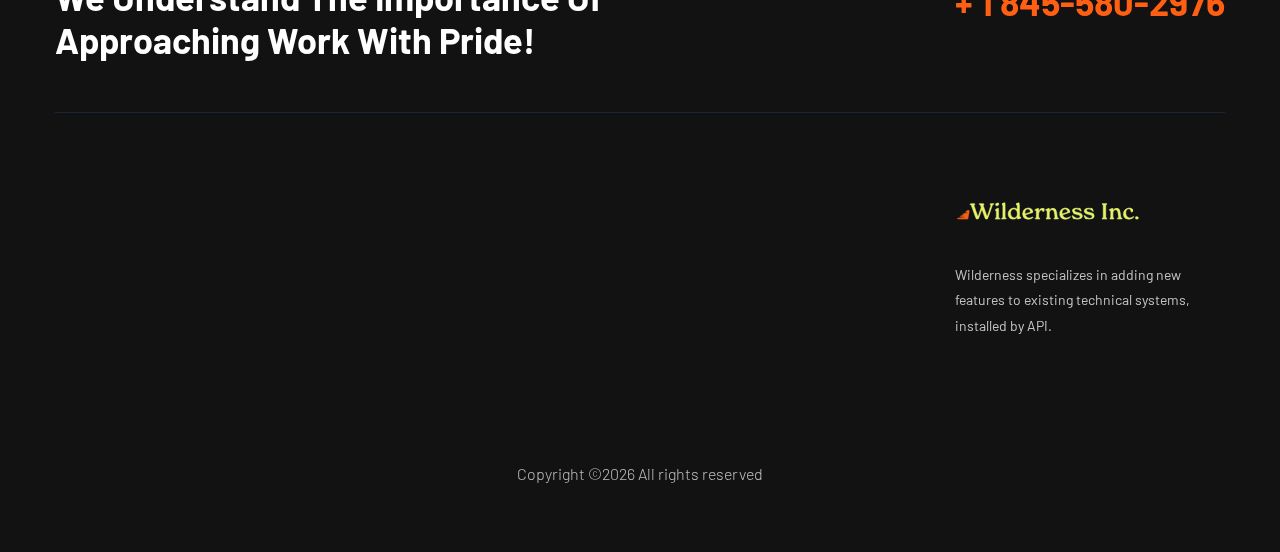
==== commit 5d67bed7: "Update Title Tags" ====
--- a/about.html
+++ b/about.html
@@ -3,7 +3,7 @@
     <head>
         <meta charset="utf-8">
         <meta http-equiv="x-ua-compatible" content="ie=edge">
-        <title>Transportation HTML-5 Template </title>
+        <title>Wilderness Incorporated </title>
         <meta name="description" content="">
         <meta name="viewport" content="width=device-width, initial-scale=1">
         <link rel="manifest" href="site.webmanifest">
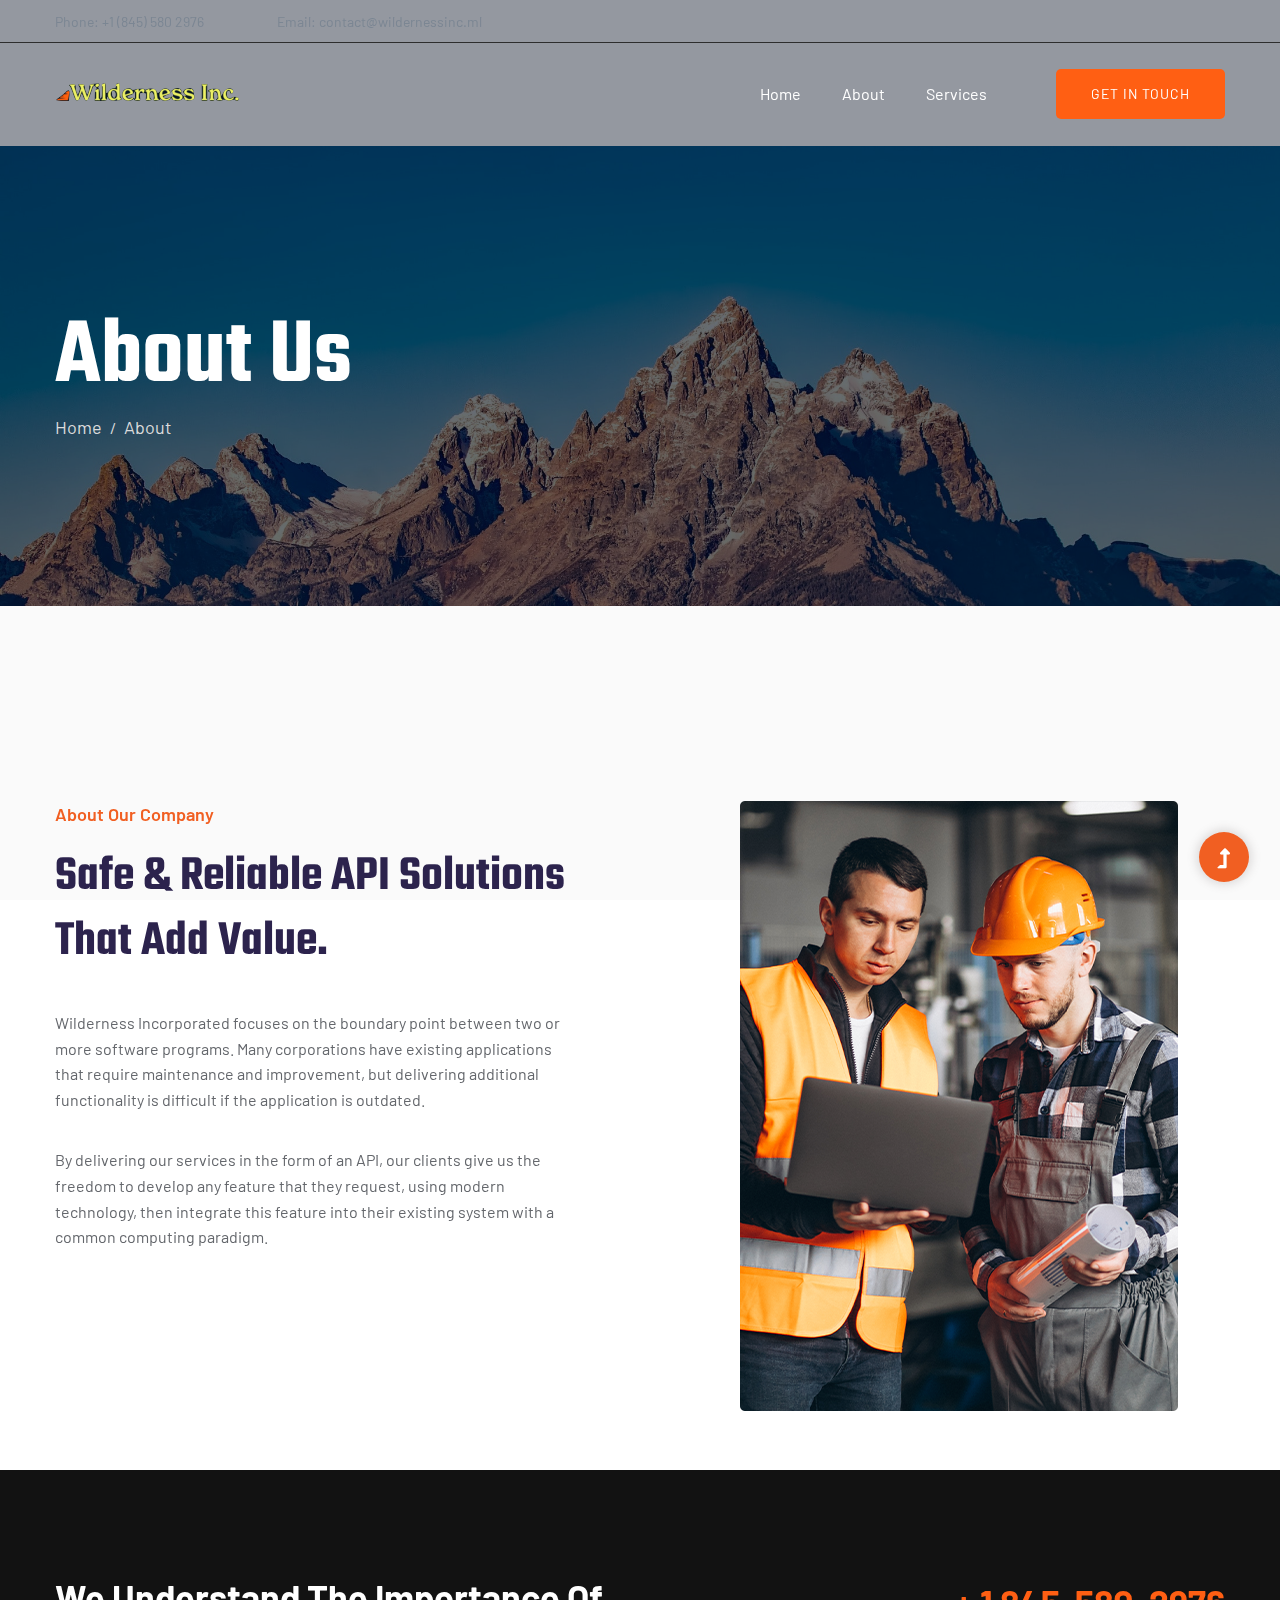
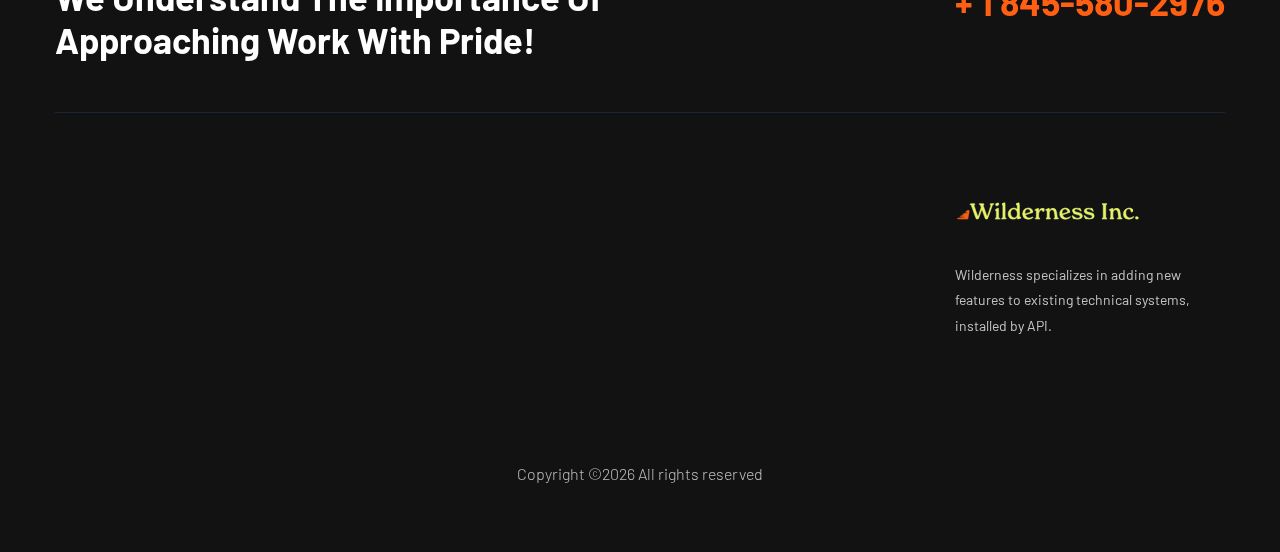
==== commit b0a41566: "Updated email" ====
--- a/about.html
+++ b/about.html
@@ -47,7 +47,7 @@
                                 <div class="header-info-left">
                                     <ul>     
                                         <li>Phone: +1 (845) 580 2976</li>
-                                        <li>Email: contact@wilderness.ml</li>
+                                        <li>Email: contact@wildernessinc.ml</li>
                                     </ul>
                                 </div>
                             </div>
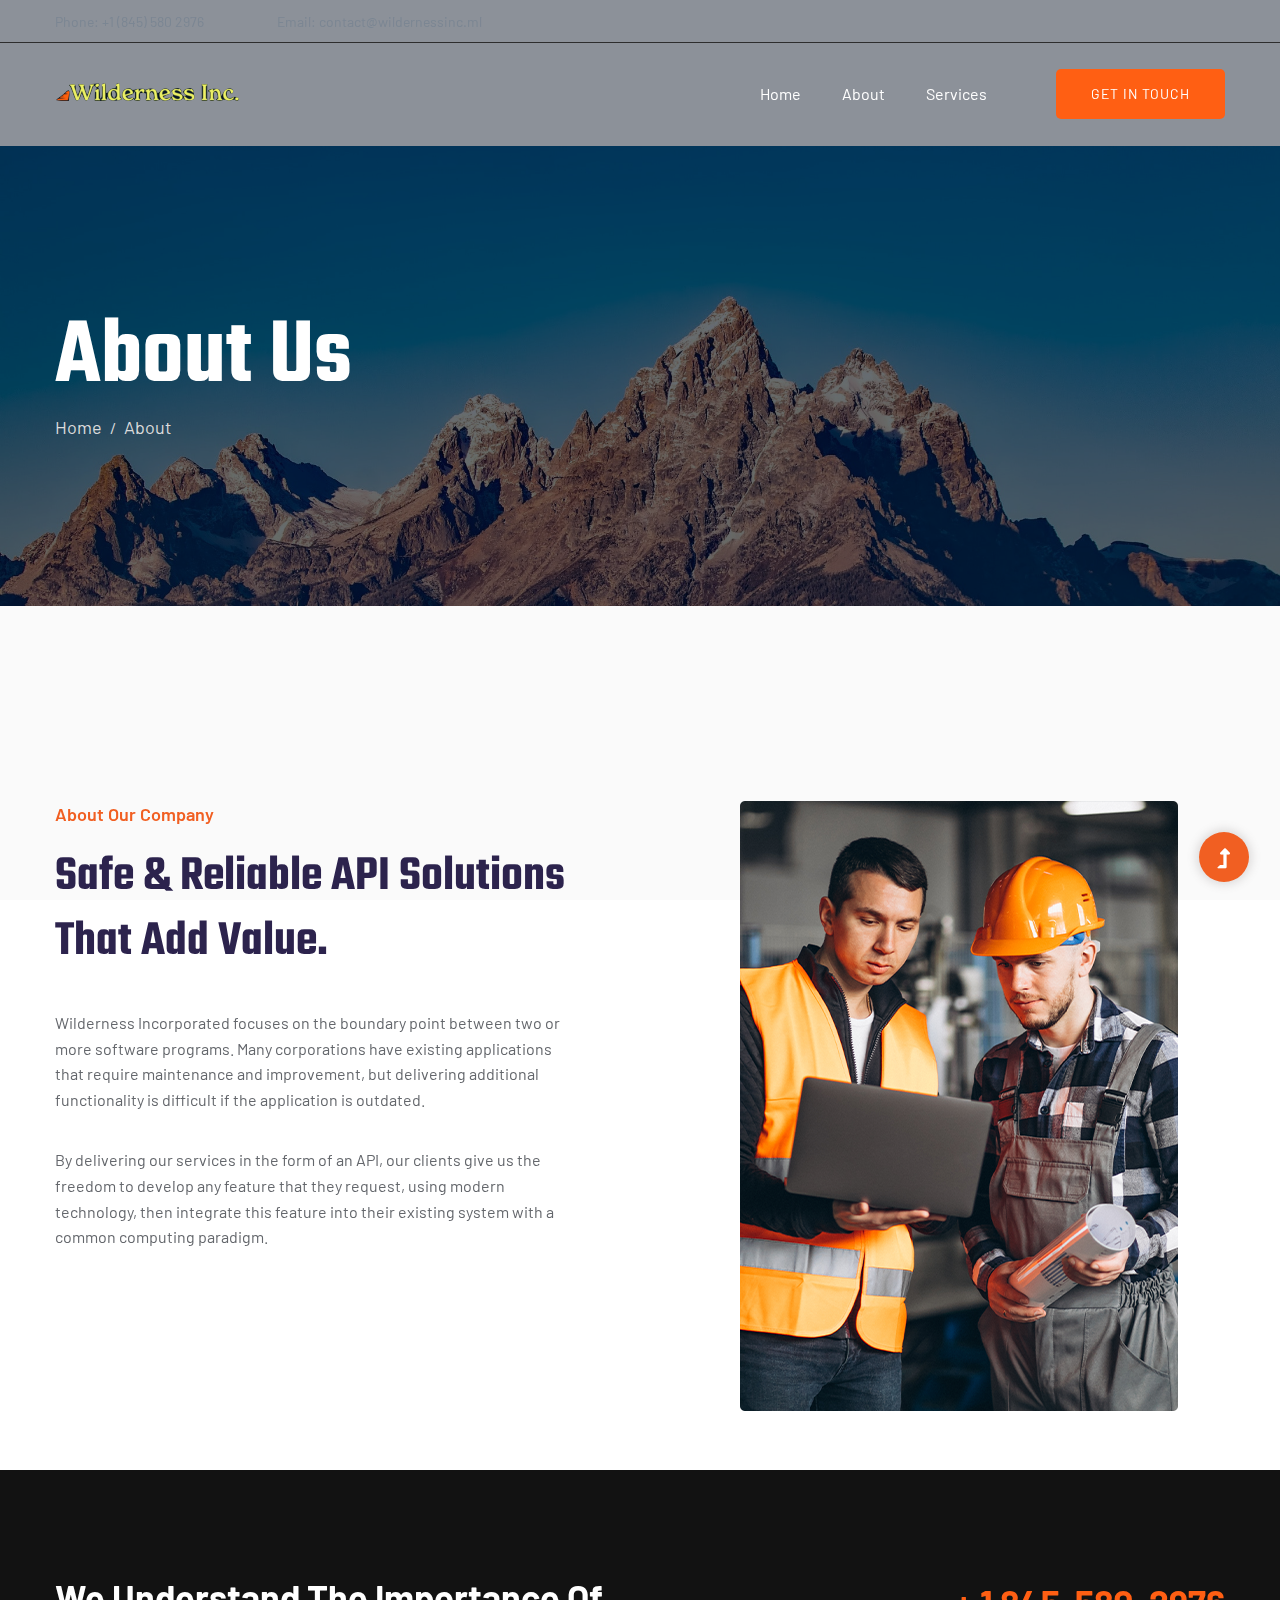
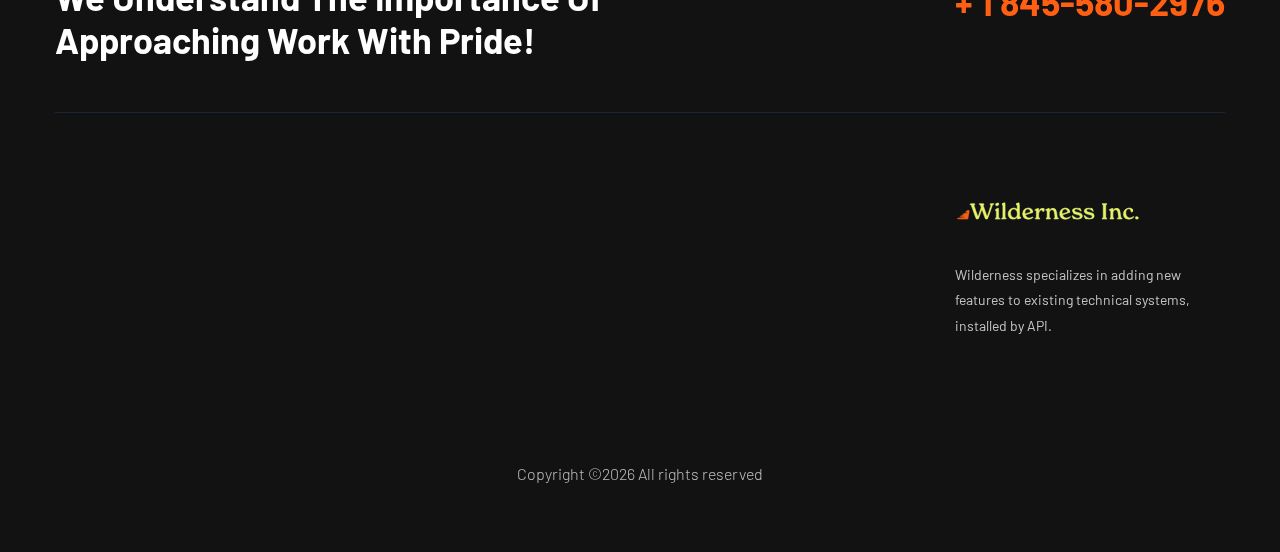
==== commit a58fcc97: "Update favicon" ====
--- a/about.html
+++ b/about.html
@@ -7,7 +7,7 @@
         <meta name="description" content="">
         <meta name="viewport" content="width=device-width, initial-scale=1">
         <link rel="manifest" href="site.webmanifest">
-		<link rel="shortcut icon" type="image/x-icon" href="assets/img/favicon.ico">
+		<link rel="shortcut icon" type="image/x-icon" href="assets/img/globe_favicon.ico">
 
 		<!-- CSS here -->
             <link rel="stylesheet" href="assets/css/bootstrap.min.css">
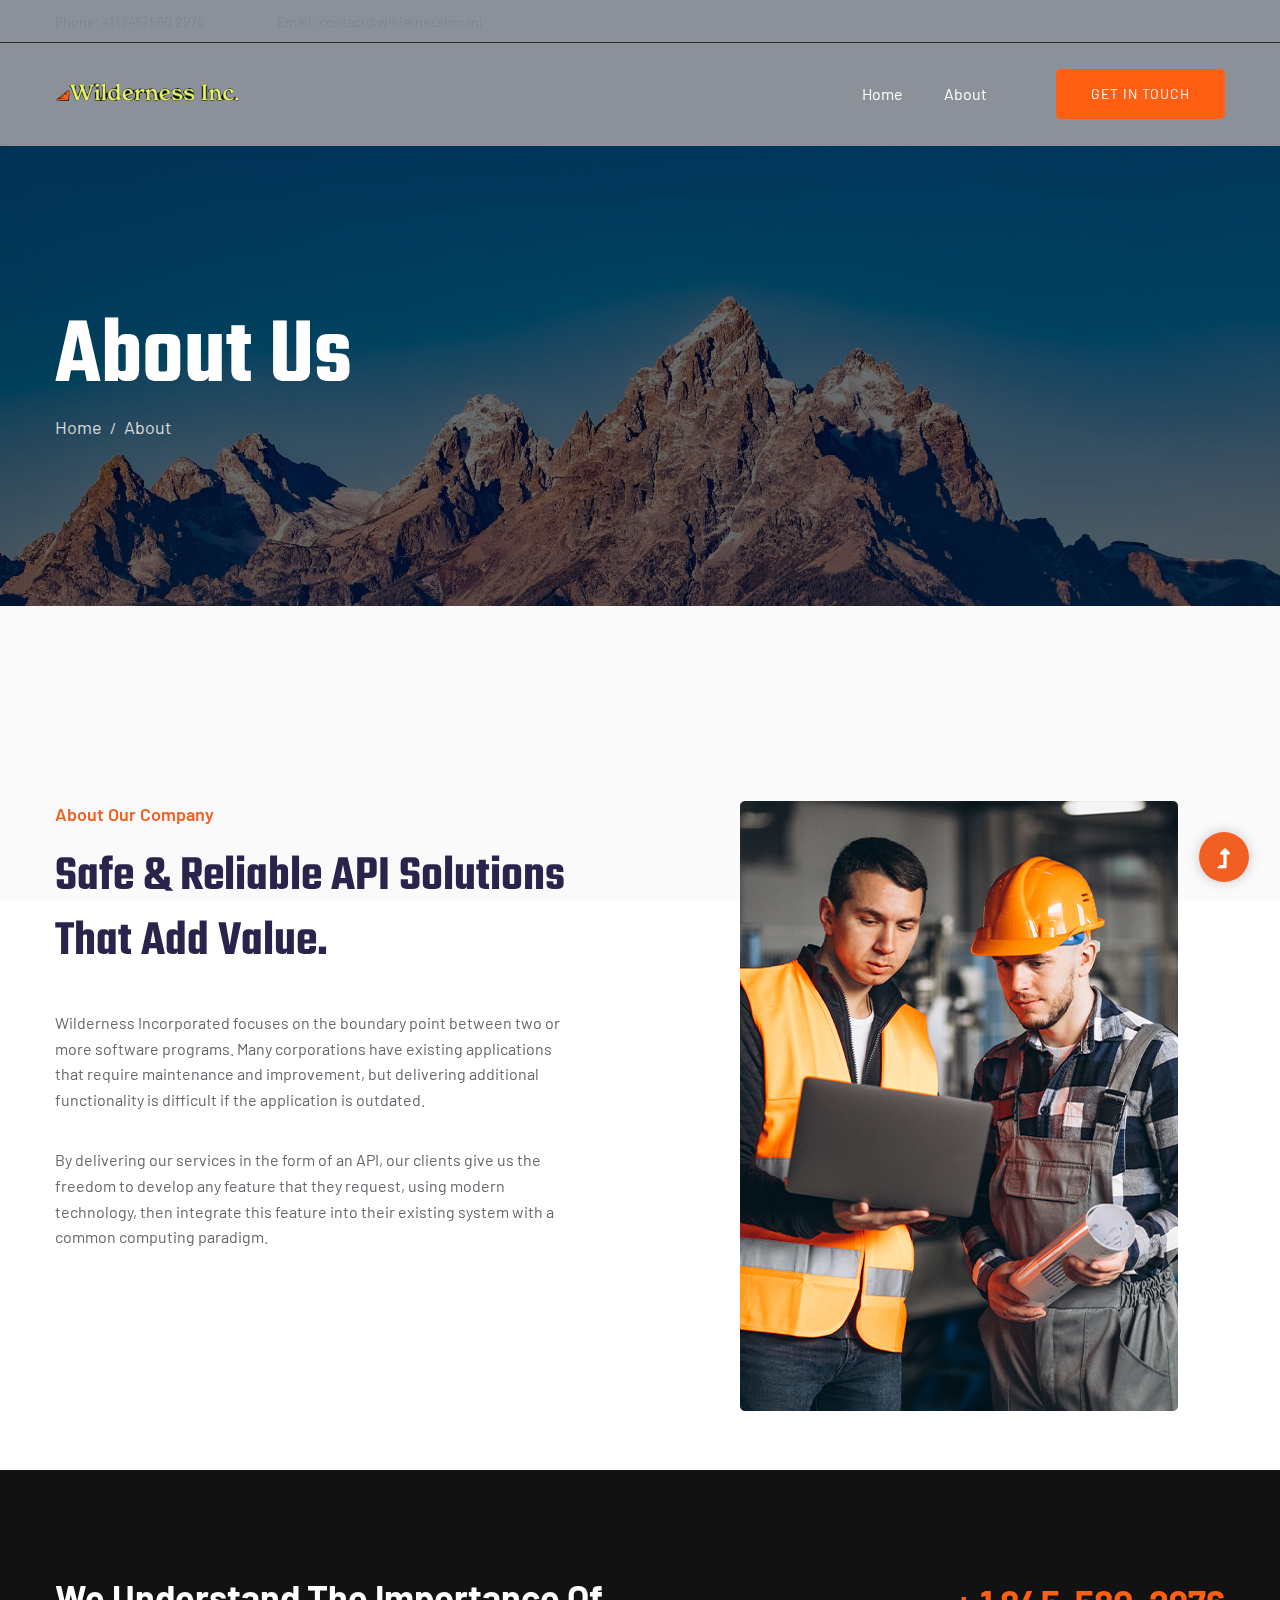
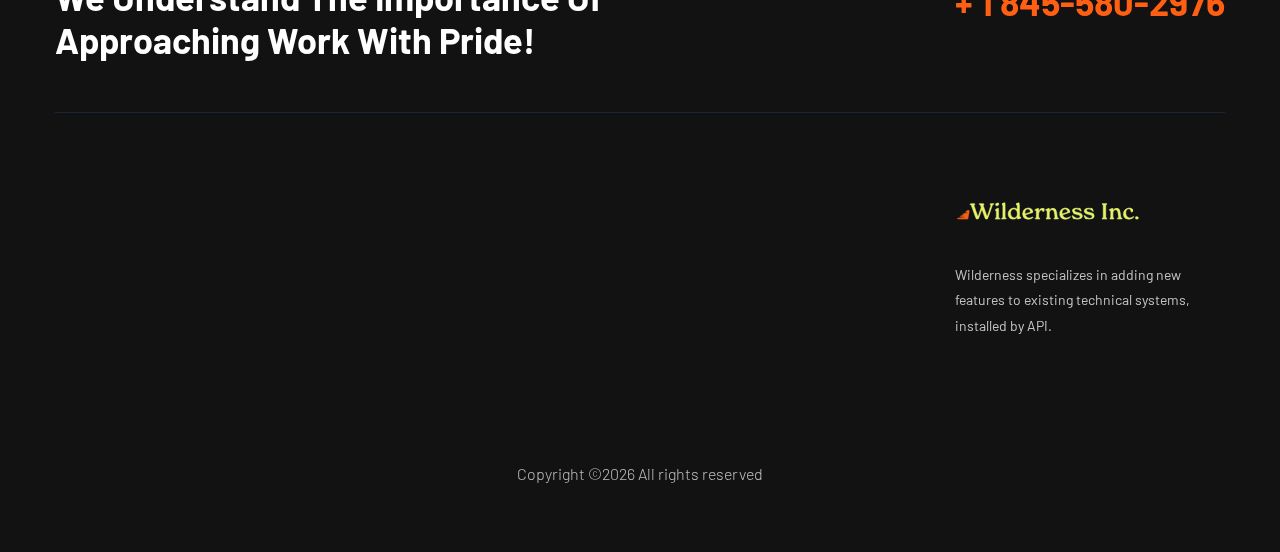
==== commit db9987bf: "Remove Services" ====
--- a/about.html
+++ b/about.html
@@ -71,9 +71,7 @@
                                             <ul id="navigation">                                                                                          
                                                 <li><a href="index.html">Home</a></li>
                                                 <li><a href="about.html">About</a></li>
-                                                <li><a href="services.html">Services</a></li>
-                                                
-                                                <!--<li><a href="contact.html">Contact</a></li>-->
+                                
                                             </ul>
                                         </nav>
                                     </div>
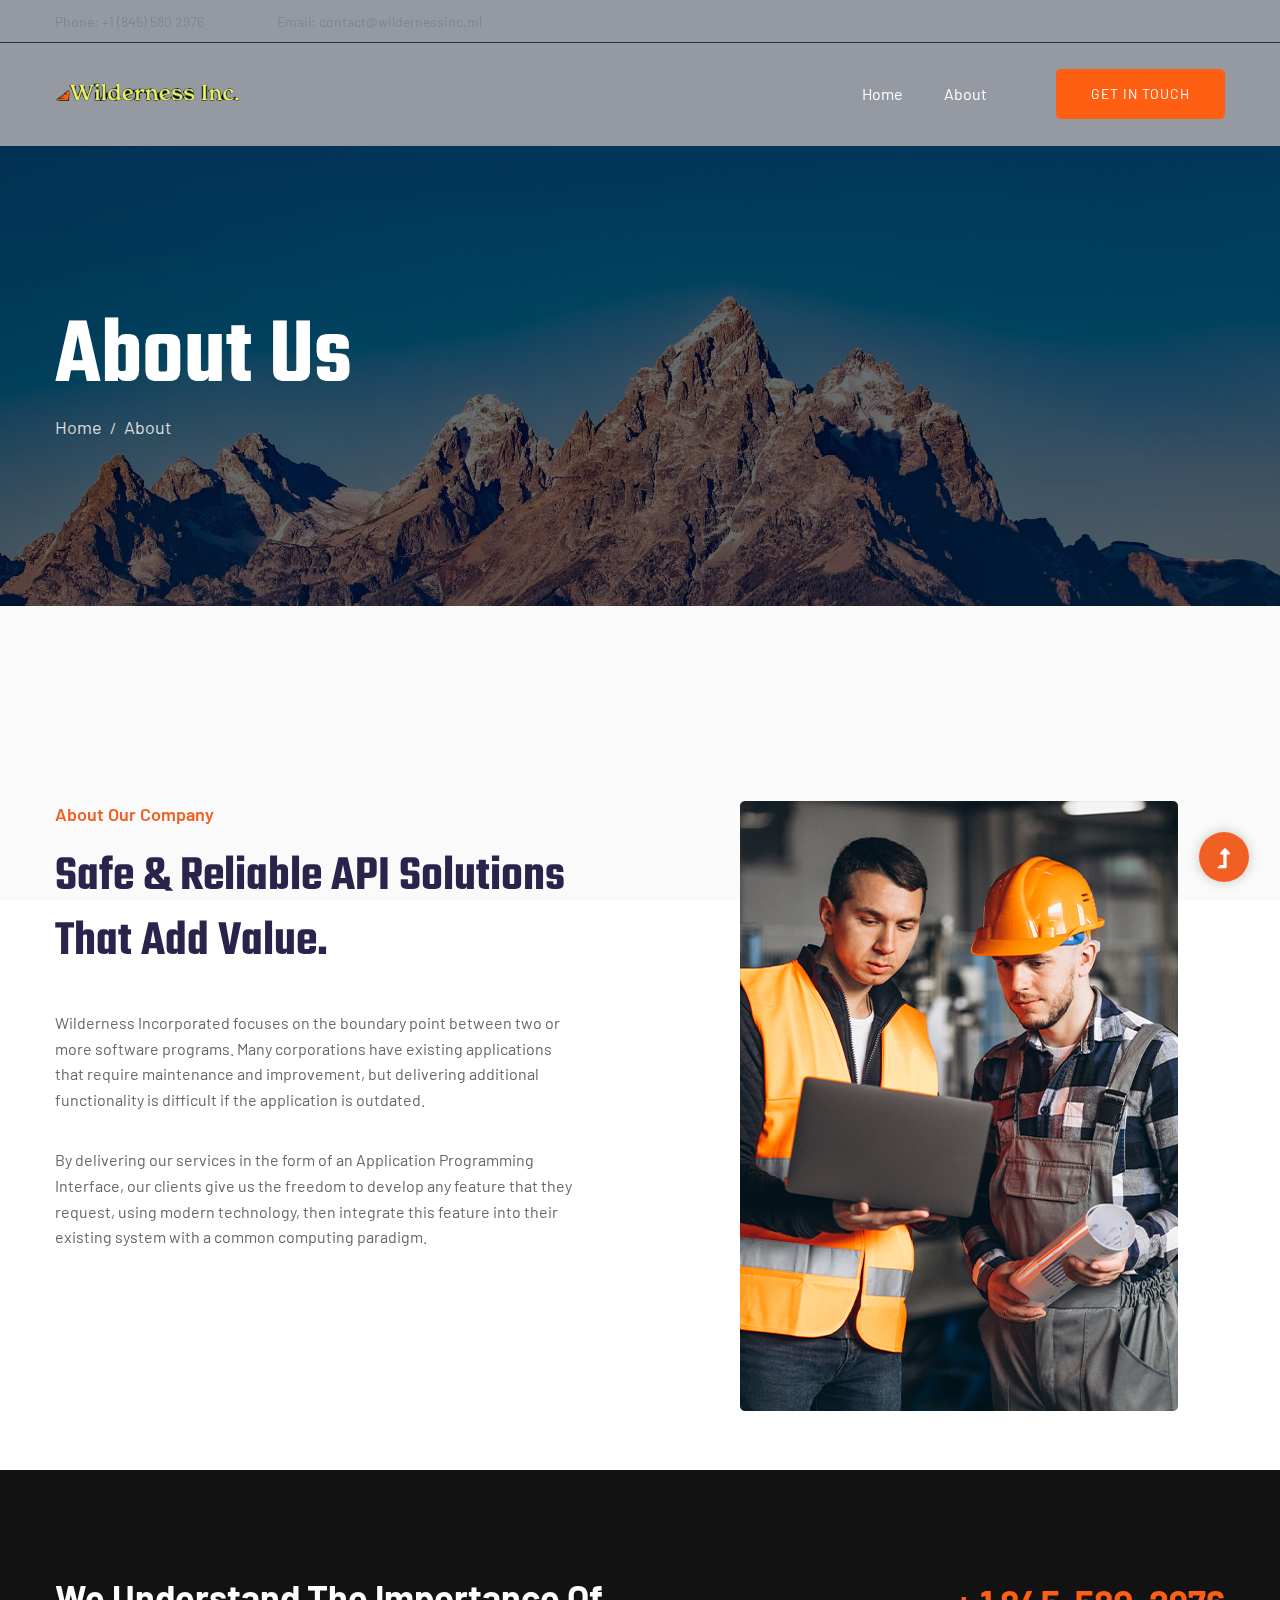
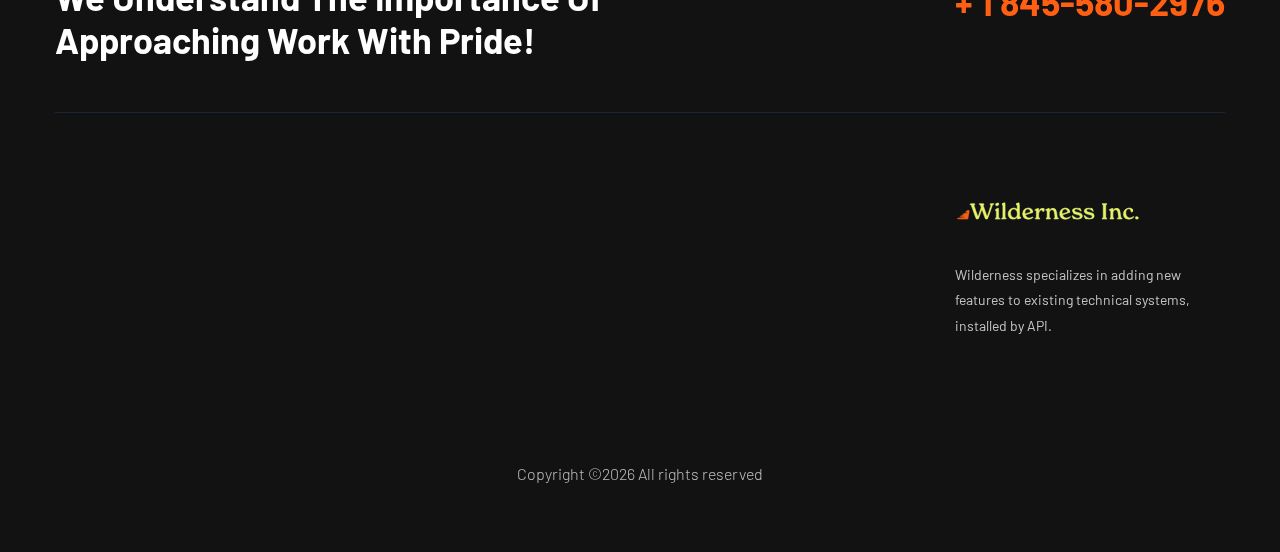
==== commit 5cb87d3b: "Update about.html" ====
--- a/about.html
+++ b/about.html
@@ -126,7 +126,7 @@
                                 <h2>Safe & Reliable API Solutions That Add Value.</h2>
                             </div>
                             <p>Wilderness Incorporated focuses on the boundary point between two or more software programs. Many corporations have existing applications that require maintenance and improvement, but delivering additional functionality is difficult if the application is outdated.</p>
-                            <p>By delivering our services in the form of an API, our clients give us the freedom to develop any feature that they request, using modern technology, then integrate this feature into their existing system with a common computing paradigm.</p>
+                            <p>By delivering our services in the form of an Application Programming Interface, our clients give us the freedom to develop any feature that they request, using modern technology, then integrate this feature into their existing system with a common computing paradigm.</p>
                         </div>
                     </div>
                     <div class="col-lg-6 col-md-12">
